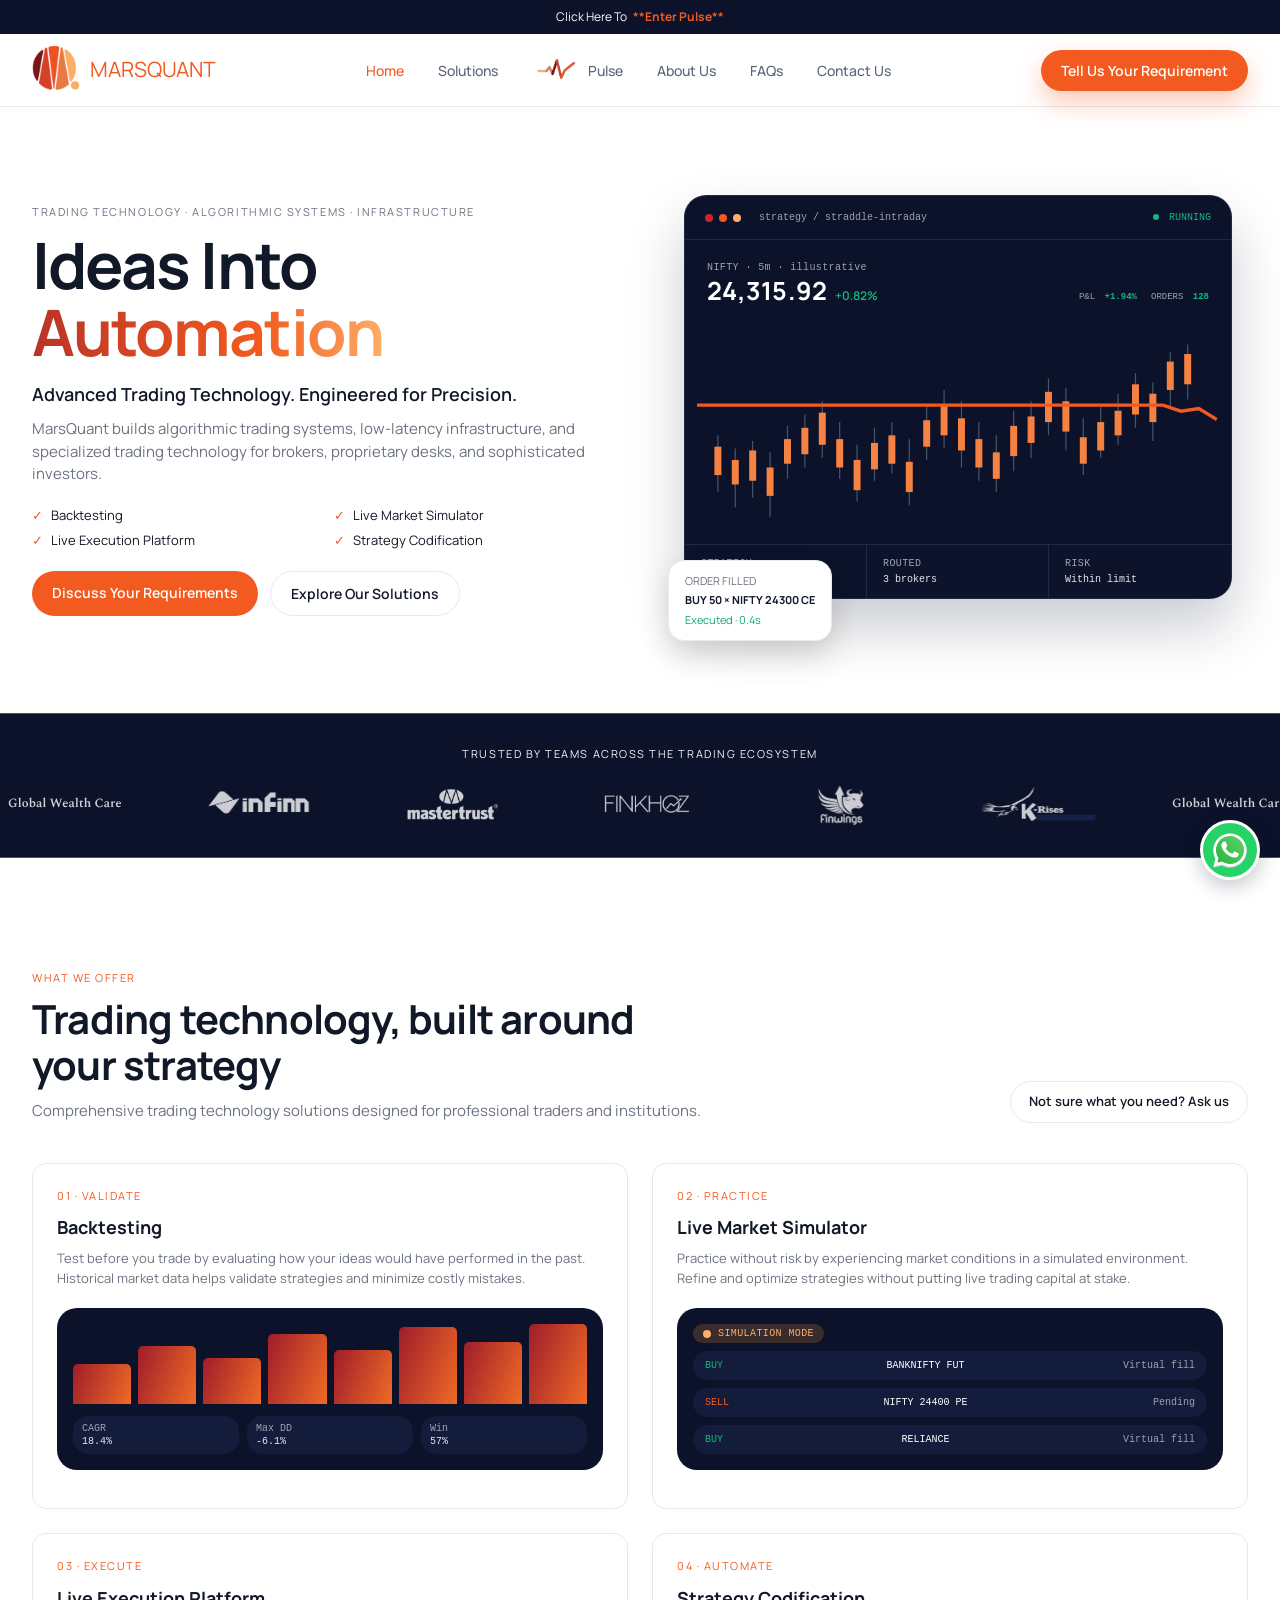
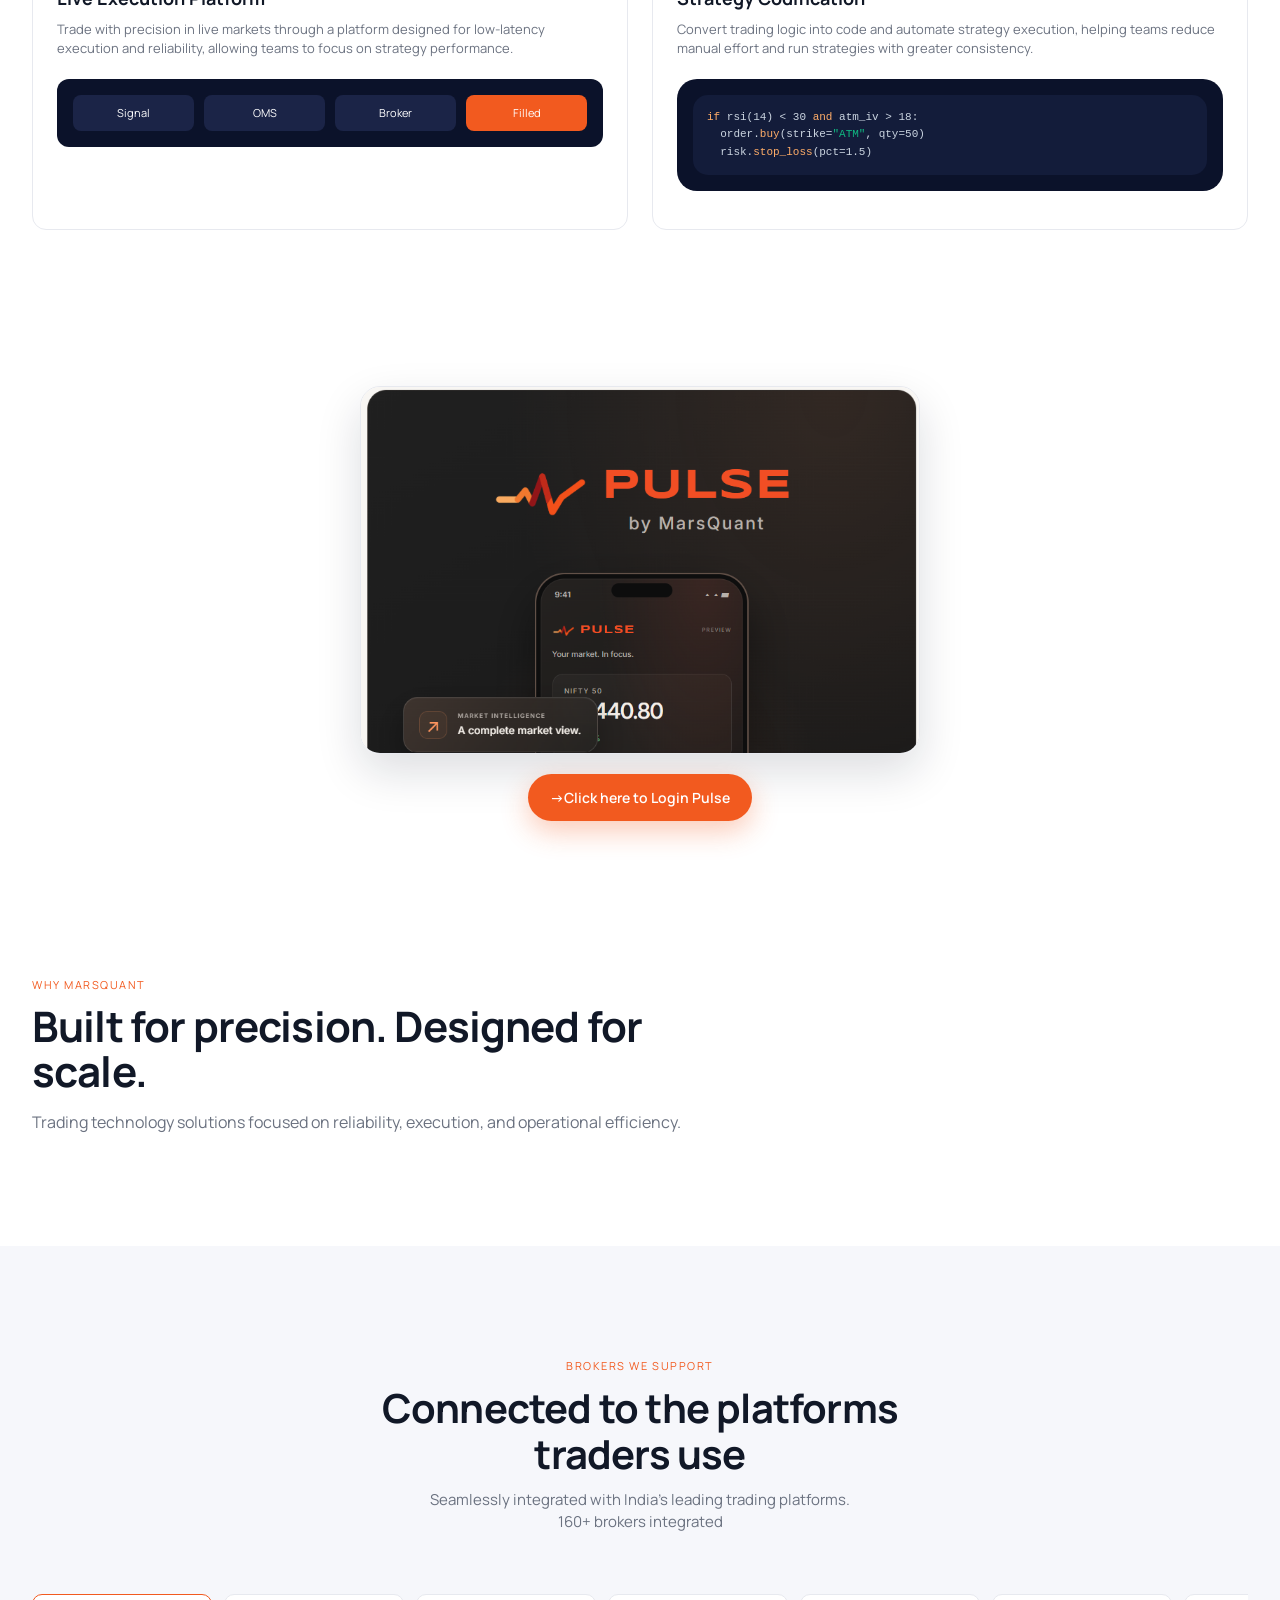
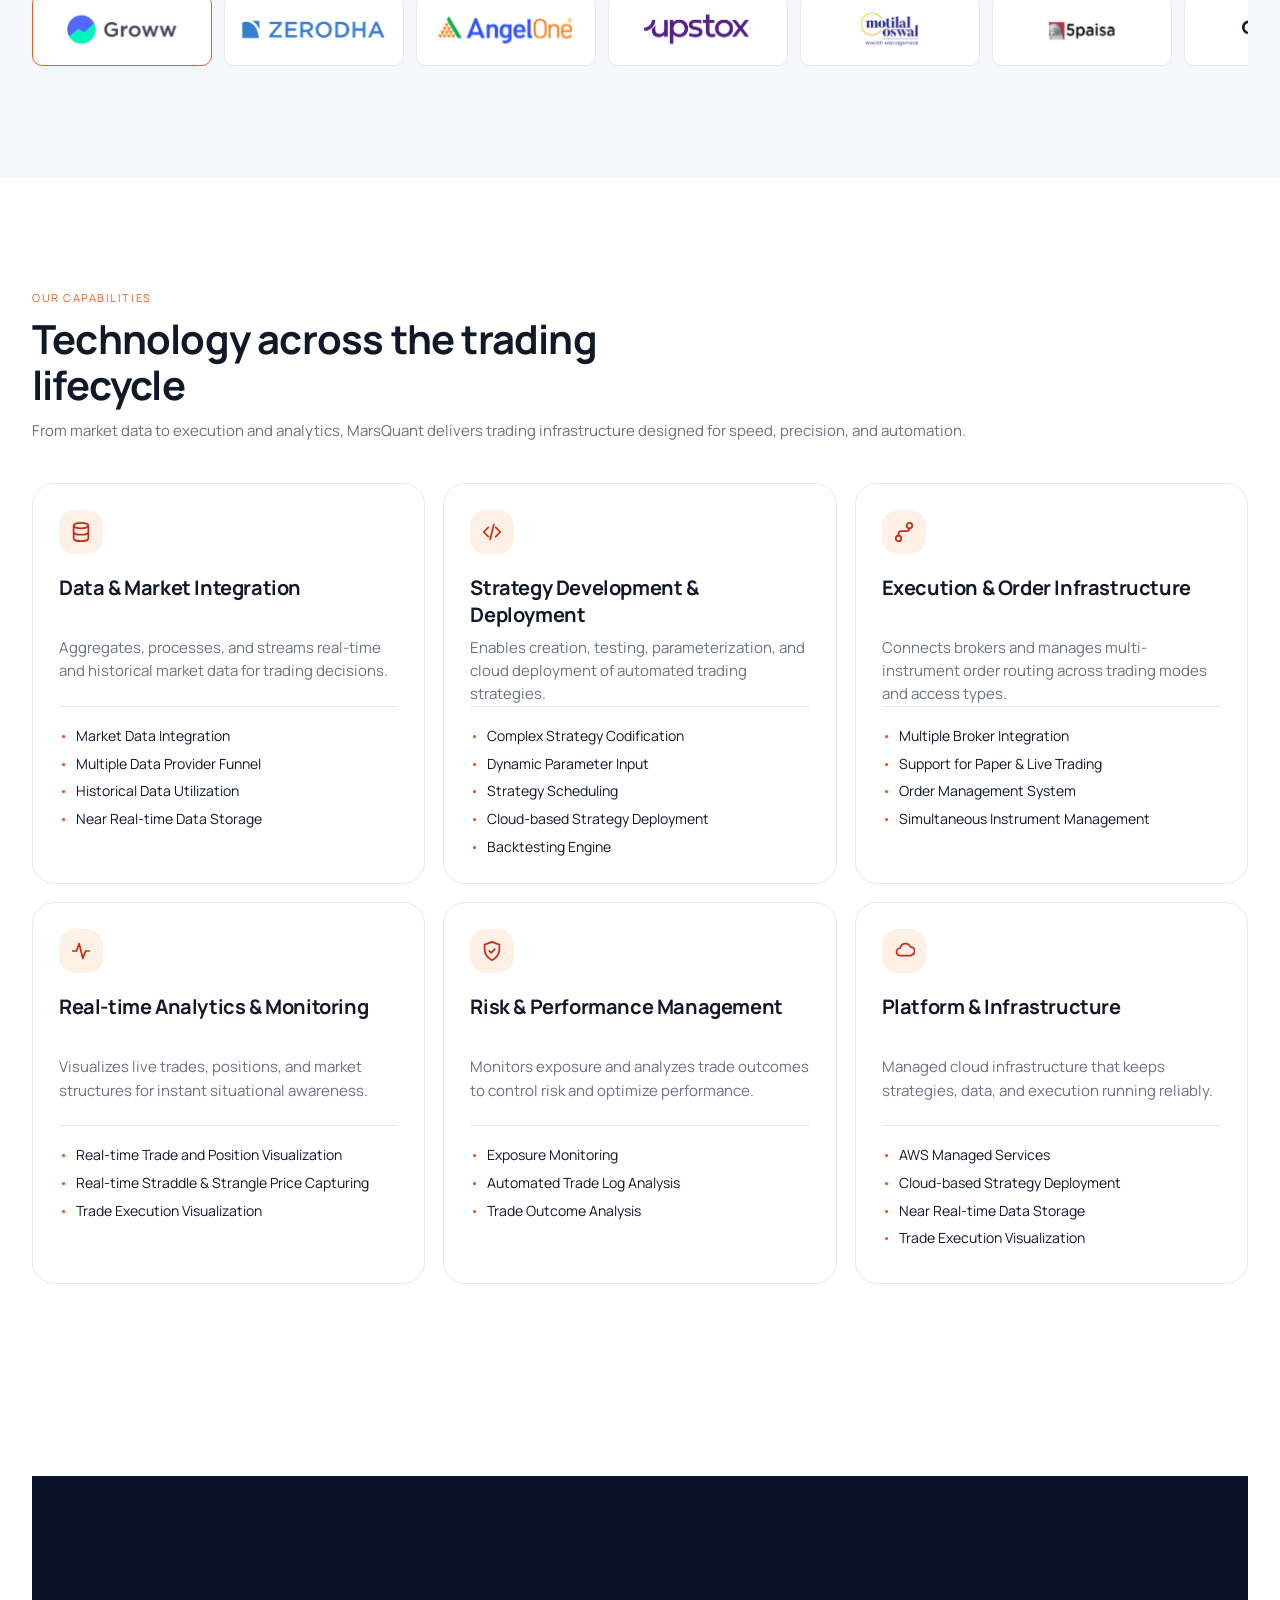
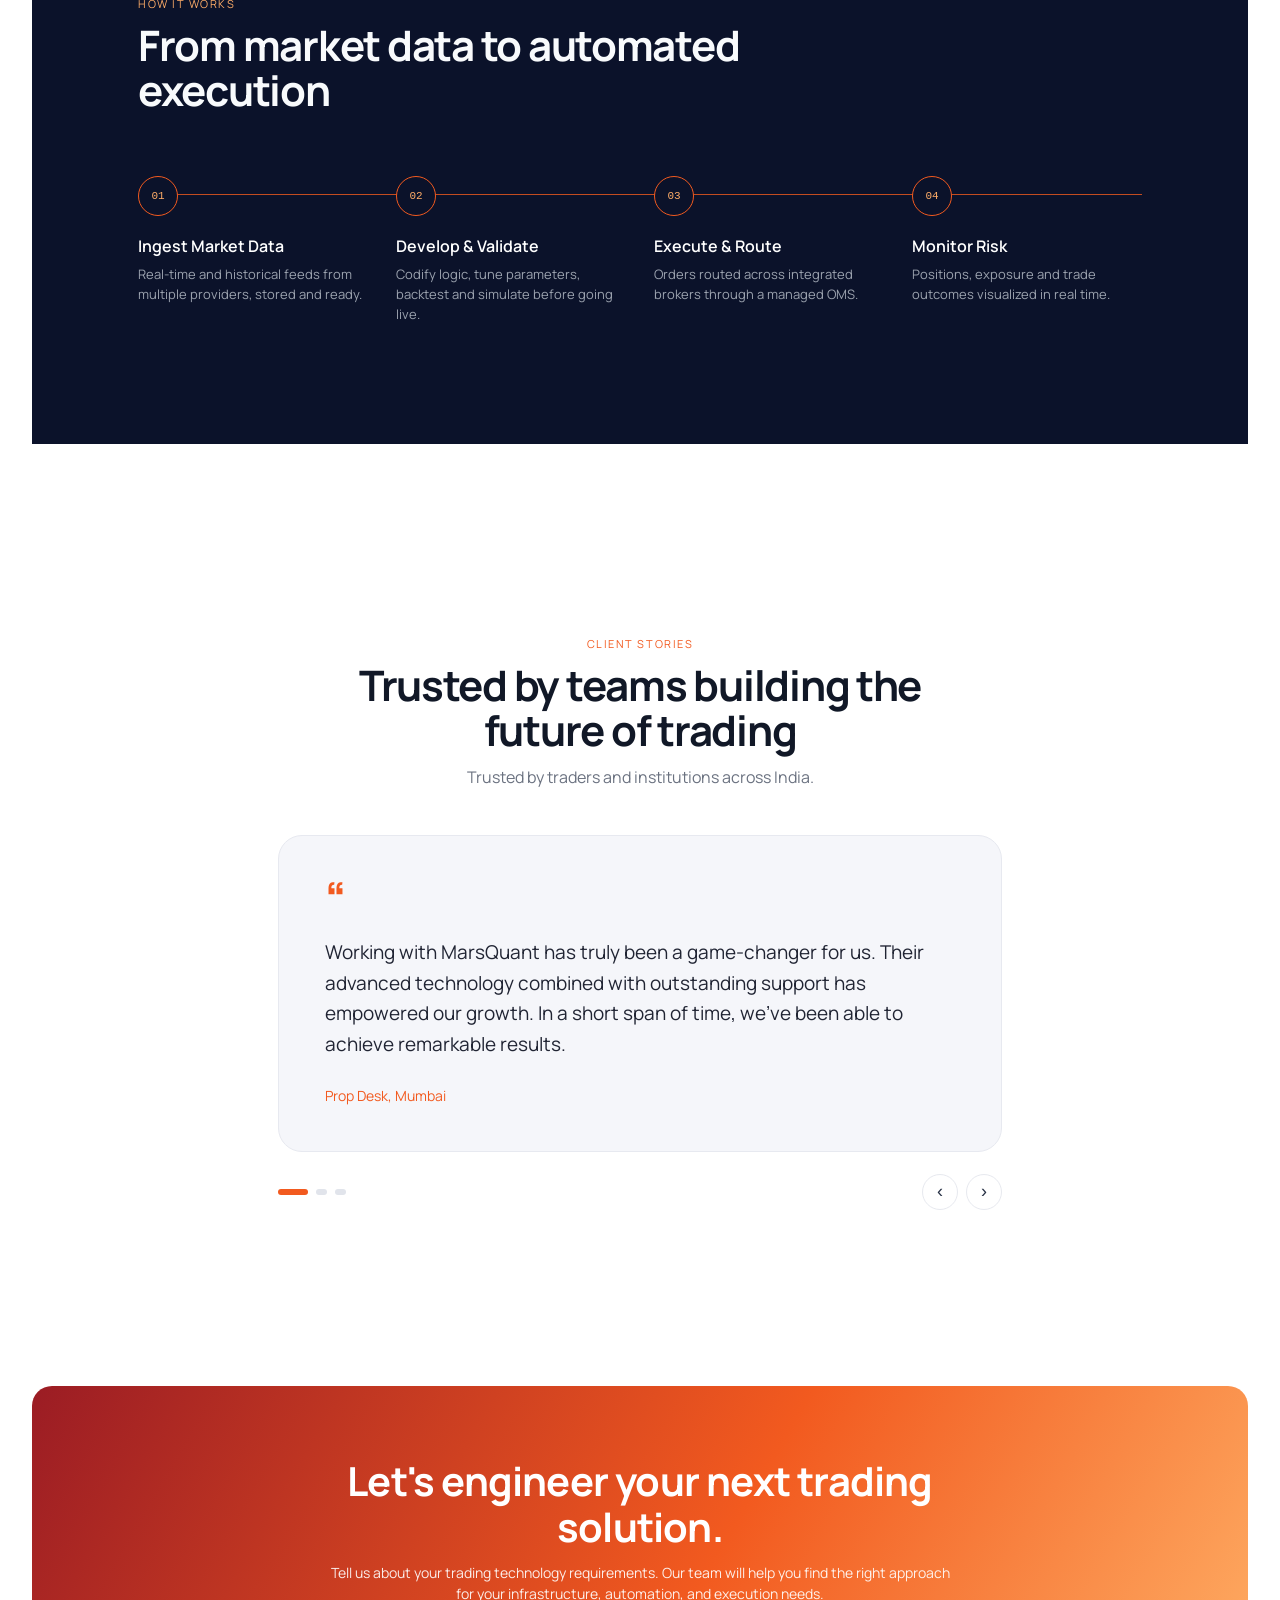
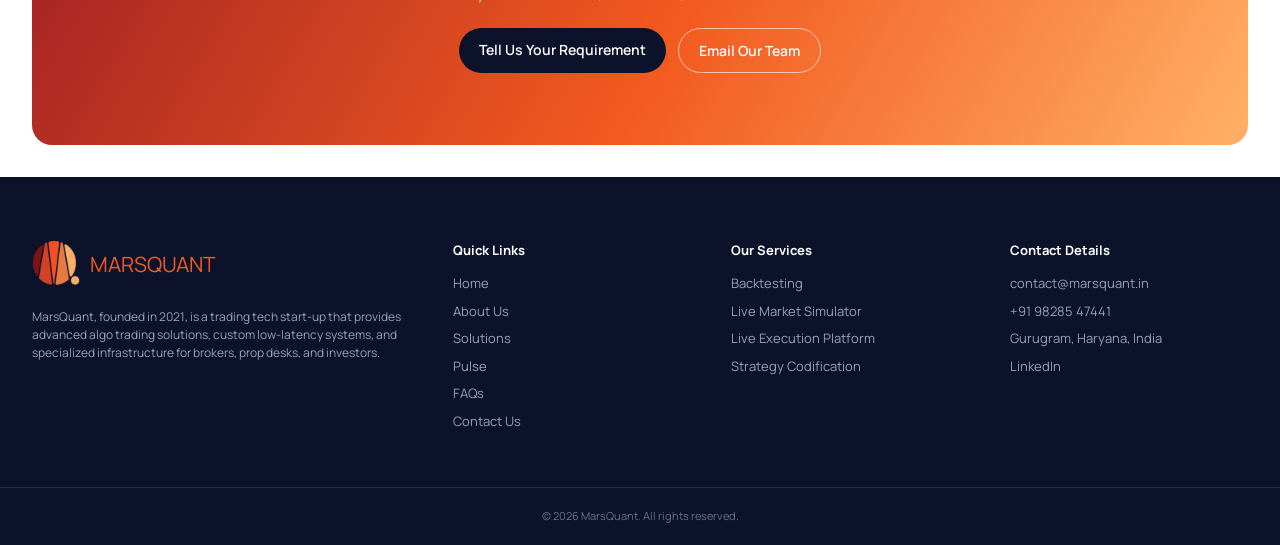
==== index.html @ 7e1c6a15 "Update MarsQuant website and requirement form" ====
<!DOCTYPE html>
<html lang="en">
<head>
<meta charset="UTF-8">
<meta name="viewport" content="width=device-width, initial-scale=1">
<title>MarsQuant | Ideas Into Automation</title>
<link rel="preconnect" href="https://fonts.googleapis.com">
<link href="https://fonts.googleapis.com/css2?family=Manrope:wght@400;500;600;700;800&display=swap" rel="stylesheet">
<link rel="stylesheet" href="style.css">
</head>
<body>
<div class="announce">Click Here To<a href="https://pulse.marsquant.in/">**Enter Pulse**</a></div>
<header class="header">
  <div class="wrap nav">
    <a class="logo" href="#"><img src="Logo/MarsQuant%20Logo%201.svg" alt="">MARSQUANT</a>
    <button class="burger" aria-label="Menu" aria-expanded="false">&#9776;</button>
    <nav class="links" id="links">
      <a class="active" href="#">Home</a><a href="solutions.html">Solutions</a><a class="pulse-link" href="pulse.html"><img src="Pulse%20Logo/pulse_logo1.png" alt="Pulse Logo" class="pulse-logo">Pulse</a><a href="about.html">About Us</a><a href="faq.html">FAQs</a><a href="contact.html">Contact Us</a>
    </nav>
    <a class="btn btn-o" href="contact.html" data-requirement>Tell Us Your Requirement</a>
  </div>
</header>

<main>
<section class="wrap hero">
  <div>
    <p class="eyebrow">Trading technology &middot; Algorithmic systems &middot; Infrastructure</p>
    <h1>Ideas Into <span class="gradient-text">Automation</span></h1>
    <p class="sub">Advanced Trading Technology. Engineered for Precision.</p>
    <p class="muted">MarsQuant builds algorithmic trading systems, low-latency infrastructure, and specialized trading technology for brokers, proprietary desks, and sophisticated investors.</p>
    <ul class="ticks"><li>Backtesting</li><li>Live Market Simulator</li><li>Live Execution Platform</li><li>Strategy Codification</li></ul>
    <div class="row"><a class="btn btn-o" href="#requirement" data-requirement>Discuss Your Requirements</a><a class="btn btn-w" href="#offer">Explore Our Solutions</a></div>
  </div>
  <div class="mock">
    <div class="screen">
      <div class="screen-topbar"><span class="window-dots"><i></i><i></i><i></i></span><span class="strategy-name">strategy / straddle-intraday</span><span class="running"><i></i> RUNNING</span></div>
      <div class="market-summary">
        <div><small>NIFTY &middot; 5m &middot; illustrative</small><div class="market-price"><b id="price">24,318.40</b><span>+0.82%</span></div></div>
        <div class="market-stats"><span>P&amp;L <b>+1.94%</b></span><span>ORDERS <b>128</b></span></div>
      </div>
      <svg class="chart" viewBox="0 0 300 110" preserveAspectRatio="none" aria-hidden="true">
        <g class="candles">
          <g class="up"><path d="M12 61V91M22 68V99M32 64V94M42 70V104M52 56V84M62 50V78M72 43V73M82 54V84M92 66V96M102 57V85M112 54V81M122 63V98M132 45V74M142 37V68M152 43V78M162 54V85M172 61V91M182 48V80M192 43V73M202 31V61M212 36V69M222 52V82M232 45V73M242 39V66M252 28V57M262 33V64M272 17V46M282 13V42" /></g>
          <g class="down"><rect x="10" y="67" width="4" height="15"/><rect x="20" y="74" width="4" height="13"/><rect x="30" y="69" width="4" height="16"/><rect x="40" y="78" width="4" height="15"/><rect x="50" y="63" width="4" height="13"/><rect x="60" y="57" width="4" height="14"/><rect x="70" y="49" width="4" height="17"/><rect x="80" y="63" width="4" height="15"/><rect x="90" y="74" width="4" height="16"/><rect x="100" y="65" width="4" height="14"/><rect x="110" y="61" width="4" height="15"/><rect x="120" y="75" width="4" height="16"/><rect x="130" y="53" width="4" height="14"/><rect x="140" y="45" width="4" height="16"/><rect x="150" y="52" width="4" height="17"/><rect x="160" y="63" width="4" height="15"/><rect x="170" y="70" width="4" height="14"/><rect x="180" y="56" width="4" height="16"/><rect x="190" y="51" width="4" height="14"/><rect x="200" y="38" width="4" height="16"/><rect x="210" y="43" width="4" height="16"/><rect x="220" y="62" width="4" height="14"/><rect x="230" y="54" width="4" height="15"/><rect x="240" y="48" width="4" height="13"/><rect x="250" y="34" width="4" height="16"/><rect x="260" y="39" width="4" height="15"/><rect x="270" y="22" width="4" height="15"/><rect x="280" y="18" width="4" height="16"/>
          </g>
        </g>
        <polyline id="line" fill="none" stroke="#F25A1F" stroke-width="1.8" points=""/>
      </svg>
      <div class="screen-footer"><div><small>STRATEGY</small><span>Straddle intraday</span></div><div><small>ROUTED</small><span>3 brokers</span></div><div><small>RISK</small><span>Within limit</span></div></div>
    </div>
    <div class="order">ORDER FILLED<br><b>BUY 50 &times; NIFTY 24300 CE</b><br><span class="g">Executed &middot; 0.4s</span></div>
  </div>
</section>

<section class="trust"><p class="eyebrow c">Trusted by teams across the trading ecosystem</p>
  <div class="marquee"><div class="track">
    <img src="Trusted%20By%20Logos/GWC.svg" alt="Global Wealth Care">
    <img src="Trusted%20By%20Logos/Infinn.webp" alt="Infinn">
    <img src="Trusted%20By%20Logos/Marster%20trust.svg" alt="Master Trust">
    <img src="Trusted%20By%20Logos/Finkhoz.svg" alt="Finkhoz">
    <img src="Trusted%20By%20Logos/Finwings.svg" alt="Finwings">
    <img src="Trusted%20By%20Logos/K-rises.svg" alt="K-Rises">
    <img src="Trusted%20By%20Logos/GWC.svg" alt="" aria-hidden="true">
    <img src="Trusted%20By%20Logos/Infinn.webp" alt="" aria-hidden="true">
    <img src="Trusted%20By%20Logos/Marster%20trust.svg" alt="" aria-hidden="true">
    <img src="Trusted%20By%20Logos/Finkhoz.svg" alt="" aria-hidden="true">
    <img src="Trusted%20By%20Logos/Finwings.svg" alt="" aria-hidden="true">
    <img src="Trusted%20By%20Logos/K-rises.svg" alt="" aria-hidden="true">
  </div></div>
</section>

<section class="wrap sec" id="offer">
  <p class="eyebrow o">What we offer</p>
  <div class="head"><div><h2>Trading technology, built around your strategy</h2><p class="muted">Comprehensive trading technology solutions designed for professional traders and institutions.</p></div><a class="pill" href="contact.html">Not sure what you need? Ask us</a></div>
  <div class="grid2">
    <article class="card"><p class="eyebrow o">01 &middot; Validate</p><h3>Backtesting</h3><p class="muted">Test before you trade by evaluating how your ideas would have performed in the past. Historical market data helps validate strategies and minimize costly mistakes.</p><div class="dark backtest-chart"><div class="backtest-bars" aria-hidden="true"><i style="height:50%"></i><i style="height:72%"></i><i style="height:58%"></i><i style="height:88%"></i><i style="height:68%"></i><i style="height:96%"></i><i style="height:78%"></i><i style="height:100%"></i></div><div class="backtest-stats"><div><span>CAGR</span><b>18.4%</b></div><div><span>Max DD</span><b>-6.1%</b></div><div><span>Win</span><b>57%</b></div></div></div></article>
    <article class="card"><p class="eyebrow o">02 &middot; Practice</p><h3>Live Market Simulator</h3><p class="muted">Practice without risk by experiencing market conditions in a simulated environment. Refine and optimize strategies without putting live trading capital at stake.</p><div class="dark rows"><div class="sim-label"><i aria-hidden="true"></i>Simulation Mode</div><p><span class="buy">BUY</span><span>BANKNIFTY FUT</span><span>Virtual fill</span></p><p><span class="sell">SELL</span><span>NIFTY 24400 PE</span><span>Pending</span></p><p><span class="buy">BUY</span><span>RELIANCE</span><span>Virtual fill</span></p></div></article>
    <article class="card"><p class="eyebrow o">03 &middot; Execute</p><h3>Live Execution Platform</h3><p class="muted">Trade with precision in live markets through a platform designed for low-latency execution and reliability, allowing teams to focus on strategy performance.</p><div class="dark flow"><span>Signal</span><span>OMS</span><span>Broker</span><span class="on">Filled</span></div></article>
    <article class="card"><p class="eyebrow o">04 &middot; Automate</p><h3>Strategy Codification</h3><p class="muted">Convert trading logic into code and automate strategy execution, helping teams reduce manual effort and run strategies with greater consistency.</p><pre class="dark code"><code><span class="code-keyword">if</span> rsi(14) &lt; 30 <span class="code-keyword">and</span> atm_iv &gt; 18:
  order.<span class="code-function">buy</span>(strike=<span class="code-string">"ATM"</span>, qty=50)
  risk.<span class="code-function">stop_loss</span>(pct=1.5)</code></pre></article>
  </div>
</section>

<section class="wrap pulse-promo">
  <img src="Pulse/pulse_8.png" alt="Pulse by MarsQuant product preview">
  <a class="btn btn-o" href="https://pulse.marsquant.in/">->Click here to Login Pulse</a>
</section>

<section class="wrap sec" id="about">
  <p class="eyebrow o">Why MarsQuant</p>
  <h2>Built for precision. Designed for scale.</h2><p class="muted">Trading technology solutions focused on reliability, execution, and operational efficiency.</p>

</section>

<section class="band"><div class="wrap sec c">
  <p class="eyebrow o">Brokers we support</p><h2>Connected to the platforms traders use</h2><p class="muted">Seamlessly integrated with India's leading trading platforms.</p>
  <p class="muted">160+ brokers integrated</p>
  <div class="marquee broker-marquee"><div class="track brokers">
    <span class="on"><img src="Broker's%20Logo/1.%20Groww.svg" alt="Groww"></span>
    <span><img src="Broker's%20Logo/2.%20Zerodha.svg" alt="Zerodha"></span>
    <span><img src="Broker's%20Logo/3.%20Angelone.svg" alt="Angel One"></span>
    <span><img src="Broker's%20Logo/4.%20Upstox.svg" alt="Upstox"></span>
    <span><img src="Broker's%20Logo/5.%20Motilal%20Oswal.svg" alt="Motilal Oswal"></span>
    <span><img src="Broker's%20Logo/6.%205%20paisa.svg" alt="5paisa"></span>
    <span><img src="Broker's%20Logo/7.%20Choice.svg" alt="Choice"></span>
    <span><img src="Broker's%20Logo/8.%20Fyers.svg" alt="Fyers"></span>
    <span><img src="Broker's%20Logo/9.%20Alice%20blue.svg" alt="Alice Blue"></span>
    <span><img src="Broker's%20Logo/10.%20Bahubali.svg" alt="Bahubali"></span>
    <span><img src="Broker's%20Logo/11.%20Marwadi.svg" alt="Marwadi"></span>
    <span><img src="Broker's%20Logo/12.%20Infinn.svg" alt="Infinn"></span>
    <span><img src="Broker's%20Logo/13.%20Master%20trust.svg" alt="Master Trust"></span>
    <span><img src="Broker's%20Logo/14.%20Ajmera.svg" alt="Ajmera"></span>
    <span><img src="Broker's%20Logo/15.%20Jainam.svg" alt="Jainam"></span>
    <span><img src="Broker's%20Logo/16.%20Arham%20shares.svg" alt="Arham Shares"></span>
    <span aria-hidden="true"><img src="Broker's%20Logo/1.%20Groww.svg" alt=""></span>
    <span aria-hidden="true"><img src="Broker's%20Logo/2.%20Zerodha.svg" alt=""></span>
    <span aria-hidden="true"><img src="Broker's%20Logo/3.%20Angelone.svg" alt=""></span>
    <span aria-hidden="true"><img src="Broker's%20Logo/4.%20Upstox.svg" alt=""></span>
    <span aria-hidden="true"><img src="Broker's%20Logo/5.%20Motilal%20Oswal.svg" alt=""></span>
    <span aria-hidden="true"><img src="Broker's%20Logo/6.%205%20paisa.svg" alt=""></span>
    <span aria-hidden="true"><img src="Broker's%20Logo/7.%20Choice.svg" alt=""></span>
    <span aria-hidden="true"><img src="Broker's%20Logo/8.%20Fyers.svg" alt=""></span>
    <span aria-hidden="true"><img src="Broker's%20Logo/9.%20Alice%20blue.svg" alt=""></span>
    <span aria-hidden="true"><img src="Broker's%20Logo/10.%20Bahubali.svg" alt=""></span>
    <span aria-hidden="true"><img src="Broker's%20Logo/11.%20Marwadi.svg" alt=""></span>
    <span aria-hidden="true"><img src="Broker's%20Logo/12.%20Infinn.svg" alt=""></span>
    <span aria-hidden="true"><img src="Broker's%20Logo/13.%20Master%20trust.svg" alt=""></span>
    <span aria-hidden="true"><img src="Broker's%20Logo/14.%20Ajmera.svg" alt=""></span>
    <span aria-hidden="true"><img src="Broker's%20Logo/15.%20Jainam.svg" alt=""></span>
    <span aria-hidden="true"><img src="Broker's%20Logo/16.%20Arham%20shares.svg" alt=""></span>
  </div></div>
</div></section>

<section class="wrap sec" id="faq">
  <p class="eyebrow o">Our capabilities</p><h2>Technology across the trading lifecycle</h2><p class="muted">From market data to execution and analytics, MarsQuant delivers trading infrastructure designed for speed, precision, and automation.</p>
  <div class="grid3">
    <article class="card"><i class="ic" aria-hidden="true"><svg viewBox="0 0 24 24" fill="none"><ellipse cx="12" cy="5" rx="8" ry="3" /><path d="M4 5v14c0 1.7 3.6 3 8 3s8-1.3 8-3V5M4 12c0 1.7 3.6 3 8 3s8-1.3 8-3" /></svg></i><h3>Data &amp; Market Integration</h3><p class="muted">Aggregates, processes, and streams real-time and historical market data for trading decisions.</p><ul><li>Market Data Integration</li><li>Multiple Data Provider Funnel</li><li>Historical Data Utilization</li><li>Near Real-time Data Storage</li></ul></article>
    <article class="card"><i class="ic" aria-hidden="true"><svg viewBox="0 0 24 24" fill="none"><path d="m8 7-5 5 5 5M16 7l5 5-5 5M14 4l-4 16" /></svg></i><h3>Strategy Development &amp; Deployment</h3><p class="muted">Enables creation, testing, parameterization, and cloud deployment of automated trading strategies.</p><ul><li>Complex Strategy Codification</li><li>Dynamic Parameter Input</li><li>Strategy Scheduling</li><li>Cloud-based Strategy Deployment</li><li>Backtesting Engine</li></ul></article>
    <article class="card"><i class="ic" aria-hidden="true"><svg viewBox="0 0 24 24" fill="none"><circle cx="18" cy="5" r="3" /><circle cx="6" cy="19" r="3" /><path d="M6 16v-2a3 3 0 0 1 3-3h6a3 3 0 0 0 3-3V8" /></svg></i><h3>Execution &amp; Order Infrastructure</h3><p class="muted">Connects brokers and manages multi-instrument order routing across trading modes and access types.</p><ul><li>Multiple Broker Integration</li><li>Support for Paper &amp; Live Trading</li><li>Order Management System</li><li>Simultaneous Instrument Management</li></ul></article>
    <article class="card"><i class="ic" aria-hidden="true"><svg viewBox="0 0 24 24" fill="none"><path d="M3 12h4l3-8 4 16 3-8h4" /></svg></i><h3>Real-time Analytics &amp; Monitoring</h3><p class="muted">Visualizes live trades, positions, and market structures for instant situational awareness.</p><ul><li>Real-time Trade and Position Visualization</li><li>Real-time Straddle &amp; Strangle Price Capturing</li><li>Trade Execution Visualization</li></ul></article>
    <article class="card"><i class="ic" aria-hidden="true"><svg viewBox="0 0 24 24" fill="none"><path d="M12 22s8-4 8-11V5l-8-3-8 3v6c0 7 8 11 8 11Z" /><path d="m9 12 2 2 4-4" /></svg></i><h3>Risk &amp; Performance Management</h3><p class="muted">Monitors exposure and analyzes trade outcomes to control risk and optimize performance.</p><ul><li>Exposure Monitoring</li><li>Automated Trade Log Analysis</li><li>Trade Outcome Analysis</li></ul></article>
    <article class="card"><i class="ic" aria-hidden="true"><svg viewBox="0 0 24 24" fill="none"><path d="M20 16.5a4.5 4.5 0 0 0-.8-8.9A6 6 0 0 0 7.7 9a4 4 0 0 0 .3 8h12Z" /></svg></i><h3>Platform &amp; Infrastructure</h3><p class="muted">Managed cloud infrastructure that keeps strategies, data, and execution running reliably.</p><ul><li>AWS Managed Services</li><li>Cloud-based Strategy Deployment</li><li>Near Real-time Data Storage</li><li>Trade Execution Visualization</li></ul></article>
  </div>
</section>

<section class="navy process-section"><div class="wrap sec">
  <div class="process-panel">
    <p class="eyebrow o">How it works</p><h2>From market data to automated execution</h2>
    <ol class="steps">
      <li><b>Ingest Market Data</b><p>Real-time and historical feeds from multiple providers, stored and ready.</p></li>
      <li><b>Develop &amp; Validate</b><p>Codify logic, tune parameters, backtest and simulate before going live.</p></li>
      <li><b>Execute &amp; Route</b><p>Orders routed across integrated brokers through a managed OMS.</p></li>
      <li><b>Monitor Risk</b><p>Positions, exposure and trade outcomes visualized in real time.</p></li>
    </ol>
  </div>
</div></section>

<section class="wrap sec c testimonial-section">
  <p class="eyebrow o">Client stories</p><h2>Trusted by teams building the future of trading</h2><p class="muted">Trusted by traders and institutions across India.</p>
  <div class="slider">
    <div class="slide on"><span class="q">&ldquo;</span><p>Working with MarsQuant has truly been a game-changer for us. Their advanced technology combined with outstanding support has empowered our growth. In a short span of time, we've been able to achieve remarkable results.</p><small class="o">Prop Desk, Mumbai</small></div>
    <div class="slide"><span class="q">&ldquo;</span><p>I appreciate Rishabh and his team for completing a complex strategy on time and assisting with front testing. Their expertise, understanding of client requirements, and commitment to data security ensured everything worked smoothly. We look forward to assigning MarsQuant more strategies for automation.</p><small class="o">Hemal Kotak, Mumbai</small></div>
    <div class="slide"><span class="q">&ldquo;</span><p>MarsQuant's innovative solutions have transformed our trading strategies, greatly enhancing both performance and efficiency. Their unmatched expertise and dedication, along with their flexibility in deploying resources on-site, have provided us with seamless and personalized support.</p><small class="o">Nikunj, Gujarat</small></div>
    <div class="ctrl"><span class="dots"></span><span><button class="prev" aria-label="Previous">&lsaquo;</button><button class="next" aria-label="Next">&rsaquo;</button></span></div>
  </div>
</section>

<section class="wrap" id="cta">
  <div class="cta"><h2>Let's engineer your next trading solution.</h2><p>Tell us about your trading technology requirements. Our team will help you find the right approach for your infrastructure, automation, and execution needs.</p>
  <div class="row j"><a class="btn btn-d" href="#" data-requirement>Tell Us Your Requirement</a><a class="btn btn-g" href="mailto:contact@marsquant.in">Email Our Team</a></div></div>
</section>
</main>

<footer class="footer" id="footer">
  <div class="wrap fgrid">
    <div><a class="logo" href="#"><img src="Logo/MarsQuant%20Logo%201.svg" alt="">MARSQUANT</a><p>MarsQuant, founded in 2021, is a trading tech start-up that provides advanced algo trading solutions, custom low-latency systems, and specialized infrastructure for brokers, prop desks, and investors.</p></div>
    <div><h4>Quick Links</h4><a href="#">Home</a><a href="about.html">About Us</a><a href="solutions.html">Solutions</a><a href="pulse.html">Pulse</a><a href="faq.html">FAQs</a><a href="contact.html">Contact Us</a></div>
    <div><h4>Our Services</h4><a href="#offer">Backtesting</a><a href="#offer">Live Market Simulator</a><a href="#offer">Live Execution Platform</a><a href="#offer">Strategy Codification</a></div>
    <div><h4>Contact Details</h4><a href="mailto:contact@marsquant.in">contact@marsquant.in</a><a href="tel:+919828547441">+91 98285 47441</a><span>Gurugram, Haryana, India</span><a href="https://www.linkedin.com/company/marsquant/">LinkedIn</a></div>
  </div>
  <p class="copy">&copy; 2026 MarsQuant. All rights reserved.</p>
</footer>
<script src="script.js"></script>
<script src="requirement-overlay.js"></script>
</body>
</html>
---- style.css ----
﻿:root{--navy:#0B122A;--o:#F25A1F;--bg:#F6F7FB;--line:#E7E9EF;--txt:#111827;--mut:#6B7280;--r:14px}
*{box-sizing:border-box;margin:0;padding:0}
html{scroll-behavior:smooth}
body{font-family:Manrope,system-ui,sans-serif;color:var(--txt);background:#fff;line-height:1.5}
a{color:inherit;text-decoration:none}ul,ol{list-style:none}
.wrap{max-width:1280px;margin:0 auto;padding:0 32px}
.o{color:var(--o)}.c{text-align:center}.muted{color:var(--mut);font-size:15px}.tiny{font-size:12px;color:var(--mut);margin-top:10px}
.eyebrow{font-size:11px;letter-spacing:.14em;text-transform:uppercase;color:var(--mut);margin-bottom:10px}
.eyebrow.o{color:var(--o)}.eyebrow.c{text-align:center}
h1{font-size:clamp(40px,5vw,64px);line-height:1.05;letter-spacing:-.03em;margin-bottom:16px}
.gradient-text{background:linear-gradient(90deg,#b93426 0%,#f25a1f 65%,#ffad68 100%);-webkit-background-clip:text;background-clip:text;color:transparent}
h2{font-size:clamp(28px,3.2vw,40px);line-height:1.15;letter-spacing:-.02em;margin-bottom:12px;max-width:640px}
.c h2,.banner h2{margin-inline:auto}.banner h2{margin-inline:0;color:#fff}
h3{font-size:18px;margin-bottom:8px}
.btn{display:inline-block;padding:11px 20px;border-radius:999px;font-weight:600;font-size:14px;transition:.2s}
.btn-o{background:var(--o);color:#fff}.btn-o:hover{background:#d94a12}
.btn-w{background:#fff;border:1px solid var(--line)}.btn-d{background:var(--navy);color:#fff}
.btn-g{border:1px solid rgba(255,255,255,.6);color:#fff}
a:focus-visible,button:focus-visible{outline:2px solid var(--o);outline-offset:2px}
.announce{background:var(--navy);color:#fff;font-size:12px;text-align:center;padding:8px}.announce a{color:var(--o);margin-left:6px;font-weight:700}
.header{position:sticky;top:0;z-index:20;background:#fff;border-bottom:1px solid var(--line)}
.nav{display:flex;align-items:center;justify-content:space-between;width:100%;height:72px;gap:24px;max-width:1280px;padding-right:32px;padding-left:32px}
.logo{display:inline-flex;align-items:center;gap:10px;font-weight:800;font-size:18px;color:var(--o);letter-spacing:-.02em}
.logo img{display:block;width:40px;height:40px;object-fit:contain}
.nav .logo{gap:10px;font-size:21px;font-weight:400;letter-spacing:0}
.nav .logo img{width:48px;height:48px}
.links{display:flex;align-items:center;gap:34px;font-size:14px;font-weight:500;color:#596579}
.links a{transition:color .2s}.links a:hover,.links a.active{color:var(--o)}
.pulse-link{display:inline-flex;align-items:center;gap:8px}
.pulse-logo{width:48px;height:28px;object-fit:contain;display:block}
.nav .btn{padding:10px 20px;font-size:14px;box-shadow:0 12px 26px rgba(242,90,31,.32)}
.burger{display:none;background:none;border:0;font-size:24px;cursor:pointer}
.hero{display:grid;grid-template-columns:1fr 1fr;gap:56px;align-items:center;padding-top:72px;padding-bottom:72px}
.sub{font-weight:600;font-size:18px;margin-bottom:10px}
.ticks{display:grid;grid-template-columns:1fr 1fr;gap:6px 24px;margin:20px 0;font-size:13px}
.ticks li:before{content:"\2713";color:var(--o);margin-right:8px;font-weight:800}
.row{display:flex;gap:12px;flex-wrap:wrap}.row.j{justify-content:center;margin-top:24px}
.mock{position:relative;padding:16px 16px 42px}
.screen{overflow:hidden;background:#0b122a;color:#fff;border:1px solid rgba(148,163,184,.16);border-radius:22px;box-shadow:0 28px 55px rgba(15,23,42,.22)}
.screen-topbar{height:44px;display:flex;align-items:center;gap:18px;padding:0 20px;border-bottom:1px solid rgba(148,163,184,.16);font-family:ui-monospace,SFMono-Regular,Consolas,monospace;font-size:10px;color:#9ca3af}
.window-dots{display:flex;gap:6px}.window-dots i{width:8px;height:8px;border-radius:50%;background:#c92528}.window-dots i:nth-child(2){background:#f25a1f}.window-dots i:nth-child(3){background:#ffad68}
.strategy-name{flex:1;white-space:nowrap}.running{color:#10b981;white-space:nowrap}.running i{display:inline-block;width:6px;height:6px;margin-right:4px;border-radius:50%;background:#10b981}
.market-summary{display:flex;justify-content:space-between;align-items:flex-end;gap:16px;padding:22px 22px 8px}
.market-summary small,.screen-footer small{display:block;color:#9ca3af;font:10px ui-monospace,SFMono-Regular,Consolas,monospace;letter-spacing:.04em}
.market-price{display:flex;align-items:baseline;gap:8px;margin-top:3px}.market-price b{font-size:25px;line-height:1.2;letter-spacing:.01em}.market-price span,.market-stats b{color:#10b981}
.market-price span{font-size:12px;font-weight:600}.market-stats{display:flex;gap:14px;padding-bottom:4px;color:#9ca3af;font:9px ui-monospace,SFMono-Regular,Consolas,monospace;white-space:nowrap}.market-stats b{margin-left:4px}
.chart{display:block;width:100%;height:230px;padding:6px 12px 16px;overflow:visible}
.candles path{fill:none;stroke:#475569;stroke-width:.7}.candles .down rect{fill:#f58242}
.screen-footer{display:grid;grid-template-columns:repeat(3,1fr);border-top:1px solid rgba(148,163,184,.16);background:rgba(15,23,42,.22)}
.screen-footer div{min-width:0;padding:13px 16px;border-right:1px solid rgba(148,163,184,.16)}.screen-footer div:last-child{border-right:0}
.screen-footer span{display:block;margin-top:5px;color:#e2e8f0;font:10px ui-monospace,SFMono-Regular,Consolas,monospace;white-space:nowrap;overflow:hidden;text-overflow:ellipsis}
.order{position:absolute;left:0;bottom:0;background:#fff;border:1px solid #e8ebf0;border-radius:16px;padding:12px 16px;font-size:11px;box-shadow:0 14px 30px rgba(0,0,0,.16);color:var(--mut)}
.order b{display:inline-block;color:var(--txt);margin:3px 0}.g{color:#10a86d}
.trust{background:var(--navy);border-block:1px solid #49515a;padding:32px 0;overflow:hidden}
.trust .eyebrow.c{color:#f3f4f6}
.marquee{overflow:hidden;margin-top:20px}.track{display:flex;align-items:center;gap:64px;width:max-content;animation:scroll 30s linear infinite}
.track img{display:block;flex:0 0 130px;width:130px;height:42px;object-fit:contain}
@keyframes scroll{to{transform:translateX(-50%)}}
.sec{padding-top:112px;padding-bottom:112px}
.head{display:flex;justify-content:space-between;align-items:flex-end;gap:24px;margin-bottom:40px}
.pill{border:1px solid var(--line);border-radius:999px;padding:10px 18px;font-size:13px;font-weight:600;white-space:nowrap}.pill:hover{border-color:var(--o);color:var(--o)}
.grid2{display:grid;grid-template-columns:1fr 1fr;gap:24px}.grid3{display:grid;grid-template-columns:repeat(3,1fr);gap:24px;margin-top:40px}
#faq .grid3{gap:18px}
#offer .grid2>.card{display:flex;flex-direction:column}
#offer .grid2>.card>.lnk{margin-top:auto}
.card{background:#fff;border:1px solid var(--line);border-radius:var(--r);padding:24px;transition:.2s}
.card.on{border-color:var(--o);box-shadow:0 12px 30px rgba(242,90,31,.08)}
@media(hover:hover) and (pointer:fine){.card:hover{border-color:var(--o);box-shadow:0 12px 30px rgba(242,90,31,.08)}}
.card .muted{font-size:13px}
.dark{background:var(--navy);color:#fff;border-radius:12px;padding:16px;margin:20px 0 14px;font-size:11px}
.backtest-chart{padding:16px;margin:20px 0 14px;border-radius:20px}
.backtest-bars{display:flex;align-items:flex-end;gap:7px;height:80px}
.backtest-bars i{flex:1;min-width:0;background:linear-gradient(110deg,#9f1d2b,#ef6a25);border-radius:5px 5px 0 0}
.backtest-stats{display:grid;grid-template-columns:repeat(3,minmax(0,1fr));gap:8px;margin-top:12px}
.backtest-stats div{min-width:0;padding:7px 9px;border-radius:15px;background:#131c3a;font:10px ui-monospace,SFMono-Regular,Consolas,monospace}
.backtest-stats span{display:block;color:#9ca3af}
.backtest-stats b{display:block;margin-top:2px;color:#e2e8f0;font-weight:400}
.rows{border-radius:20px}
.sim-label{display:inline-flex;align-items:center;gap:7px;padding:4px 10px;border-radius:999px;background:#3a2c2a;color:#ffad68;font:10px ui-monospace,SFMono-Regular,Consolas,monospace;letter-spacing:.04em;text-transform:uppercase}
.sim-label i{width:8px;height:8px;border-radius:50%;background:#ffad68}
.rows p{display:flex;align-items:center;gap:8px;margin-top:8px;padding:9px 12px;border:0;border-radius:16px;background:#131c3a;font:10px ui-monospace,SFMono-Regular,Consolas,monospace;white-space:nowrap}
.rows p span:first-child{flex:0 0 15%}
.rows p span:nth-child(2){flex:1;text-align:center}
.rows p span:last-child{flex:0 0 25%;text-align:right;color:#9ca3af}
.rows .buy{color:#10b981}
.rows .sell{color:var(--o)}
.flow{display:flex;gap:10px;align-items:center}.flow span{flex:1;text-align:center;padding:10px;border-radius:8px;background:#1b2447}.flow .on{background:var(--o)}
.code{border-radius:20px;padding:16px;font-family:ui-monospace,SFMono-Regular,Consolas,monospace;white-space:pre-wrap;color:#cbd5e1;line-height:1.6}
.code code{display:block;padding:14px;border-radius:15px;background:#131c3a;font:inherit}
.code-keyword,.code-function{color:#ffad68}
.code-string{color:#10b981}
.lnk{color:var(--o);font-size:12px;font-weight:600}.lnk:after{content:" \2192"}
.banner{display:flex;justify-content:space-between;align-items:center;gap:32px;min-height:322px;background:radial-gradient(ellipse at 92% 48%,rgba(106,45,38,.62),transparent 30%),linear-gradient(110deg,#0b122a 68%,#211b2b);border-radius:20px;padding:56px 52px}
.banner>div:first-child{flex:1}
.banner .eyebrow{display:inline-flex;align-items:center;gap:8px;margin-bottom:16px;padding:4px 11px;border:1px solid rgba(148,163,184,.2);border-radius:999px;color:#ffad68;font:10px ui-monospace,SFMono-Regular,Consolas,monospace;letter-spacing:.1em}
.banner .eyebrow:before{content:"\2728";font-size:12px}
.banner h2{max-width:560px;margin-bottom:8px;font-size:clamp(36px,4vw,46px);line-height:1.12}
.banner .muted{max-width:520px;color:#9CA3AF;font-size:14px;line-height:1.7}
.banner .r{flex:0 0 220px;text-align:center}
.banner .r .btn{padding:13px 22px;box-shadow:0 10px 28px rgba(242,90,31,.32)}
.banner .r .btn:after{content:" \2192"}
.banner .tiny{color:#9ca3af}
#about h2{max-width:660px;font-size:clamp(36px,4vw,42px);line-height:1.08;margin-bottom:16px}
#about>.muted{max-width:650px;font-size:16px}
.about-hero{position:relative;min-height:610px;overflow:hidden;background:#061226;color:#fff}
.about-hero:before{position:absolute;inset:0;background:linear-gradient(90deg,rgba(4,13,29,.98) 0%,rgba(4,13,29,.94) 34%,rgba(4,13,29,.65) 58%,rgba(4,13,29,.08) 100%);content:""}
.about-hero-inner{position:relative;display:flex;align-items:center;max-width:1440px;min-height:610px;margin:0 auto;padding:72px clamp(32px,5vw,72px)}
.about-hero-copy{width:min(100%,570px)}
.about-hero-copy>.eyebrow{margin-bottom:20px;color:#ffad68;font:10px ui-monospace,SFMono-Regular,Consolas,monospace;letter-spacing:.2em}
.about-hero-copy h1{max-width:620px;margin-bottom:18px;color:#f8fafc;font-size:clamp(44px,5vw,58px);line-height:1.1;letter-spacing:-.035em}
.about-hero-copy h1 .gradient-text{background-image:linear-gradient(90deg,#c83224,#f25a1f 65%,#ffad68)}
.about-hero-lead{max-width:540px;margin-bottom:12px;color:#e2e8f0;font-size:18px;line-height:1.55}
.about-hero-description{max-width:520px;margin-bottom:26px;color:#9ca3af;font-size:13px;line-height:1.65}
.about-hero-copy .btn{box-shadow:0 10px 24px rgba(242,90,31,.35)}
.about-hero-copy .btn span{margin-left:6px}
.about-stats{display:grid;grid-template-columns:repeat(3,minmax(0,1fr));margin-bottom:88px;border-block:1px solid var(--line)}
.about-stats div{padding:28px 32px;border-left:1px solid var(--line)}
.about-stats div:first-child{padding-left:0;border-left:0}
.about-stats b{display:block;font-size:54px;line-height:1.1;letter-spacing:-.04em}
.about-stats span{color:var(--mut);font-size:11px;letter-spacing:.12em;text-transform:uppercase}
.about-purpose{display:block}
.about-purpose>.about-section-heading{max-width:760px;margin:0 auto 44px;text-align:center}
.about-purpose>.about-section-heading .eyebrow{margin-bottom:12px}
.about-purpose>.about-section-heading h2{max-width:none;margin-bottom:12px;font-size:42px;line-height:1.12}
.about-purpose>.about-section-heading>.muted{max-width:none;line-height:1.6}
.about-purpose-grid{display:grid;grid-template-columns:1fr 1fr;gap:22px}
.about-purpose-card{min-height:294px;padding:34px;border:1px solid #f6d8ce;border-radius:20px;background:#fff}
.about-purpose-card img,.about-purpose-card .purpose-icon{display:block;width:38px;height:38px;object-fit:contain;margin-bottom:20px;color:#ff4b1f}
.about-purpose-card h3,.about-values-grid h3,.about-team-grid h3{margin-bottom:8px;font-size:17px}
.about-purpose-card h3{margin-bottom:12px;font-size:22px}
.about-purpose-card .muted{max-width:540px;font-size:15px;line-height:1.65}
.about-values{width:calc(100% - 64px);max-width:1356px;margin:32px auto;padding:80px clamp(32px,7.3vw,106px);background:#fff}
.about-values>.about-section-heading{max-width:680px;margin-bottom:42px}
.about-values>.about-section-heading h2{margin-bottom:12px;font-size:42px}
.about-values>.about-section-heading>.muted{font-size:16px;line-height:1.6}
.about-values-grid{display:grid;grid-template-columns:repeat(4,minmax(0,1fr));gap:18px}
.about-values-grid article{min-height:230px;padding:26px;background:#fff;border:1px solid #e5e8ef;border-radius:20px}
.about-values-grid svg{display:block;width:30px;height:30px;margin-bottom:24px;color:#ff4b1f}
.about-values-grid h3{margin-bottom:10px;font-size:18px}
.about-values-grid .muted{font-size:13px;line-height:1.65}
.about-team-section{background:#fff}
.about-team{display:block}
.about-team>.about-section-heading{max-width:680px;margin:0 auto 44px;text-align:center}
.about-team>.about-section-heading .eyebrow{margin-bottom:12px}
.about-team>.about-section-heading h2{max-width:none;margin-bottom:12px;font-size:42px}
.about-team>.about-section-heading>.muted{font-size:16px;line-height:1.6}
.about-team-grid{display:grid;grid-template-columns:repeat(3,minmax(0,1fr));gap:24px;max-width:1000px;margin:0 auto}
.about-team-grid .team-card{min-width:0;min-height:312px;perspective:1000px;outline:none}
.team-card:focus-visible{border-radius:20px;outline:2px solid var(--o);outline-offset:4px}
.team-card-inner{position:relative;min-height:312px;transform-style:preserve-3d;transition:transform .65s cubic-bezier(.2,.7,.25,1)}
.team-card:hover .team-card-inner,.team-card:focus .team-card-inner{transform:rotateY(180deg)}
.team-card-face{position:absolute;inset:0;display:flex;flex-direction:column;align-items:center;justify-content:center;padding:28px;border:1px solid #ffd9bf;border-radius:20px;background:#fff;text-align:center;backface-visibility:hidden;-webkit-backface-visibility:hidden}
.team-card-front{transform:rotateY(0)}
.team-card-back{align-items:flex-start;transform:rotateY(180deg);text-align:left}
.team-photo{display:block;width:138px;height:138px;margin-bottom:28px;border-radius:50%;object-fit:cover}
.team-photo-placeholder{display:grid;place-items:center;background:#fff0e7;color:#c83e25;font-size:42px}
.team-card-face h3{margin:0 0 10px;font-size:19px}
.team-card-front h3:after,.team-card-back h3:after{display:block;width:38px;height:1px;margin-top:14px;background:#ff6241;content:""}
.team-card-front>p{color:#999;font-size:15px}
.team-card-back h3{margin-bottom:20px}
.team-card-back>p{color:var(--mut);font-size:14px;line-height:1.85}
.about-expertise{width:calc(100% - 64px);max-width:1356px;margin:0 auto 32px;padding:88px clamp(32px,7.3vw,106px);background:#0b122a;color:#fff}
.about-expertise-heading .eyebrow{margin-bottom:12px;color:#ffad68}
.about-expertise-heading h2{max-width:none;margin-bottom:0;color:#f8fafc;font-size:42px}
.about-expertise-grid{display:grid;grid-template-columns:repeat(3,minmax(0,1fr));column-gap:38px;row-gap:0;margin-top:42px}
.about-expertise-grid article{min-width:0;padding:24px 0 28px;border-top:1px solid rgba(255,255,255,.12)}
.about-expertise-grid svg{display:block;width:24px;height:24px;margin-bottom:22px;color:#ff8a28}
.about-expertise-grid h3{margin-bottom:12px;color:#eef0f7;font-size:17px}
.about-expertise-grid p{color:#9299ad;font-size:13px;line-height:1.6}
.about-highlights{width:100%;max-width:1280px;margin:0 auto;padding:80px 32px 72px;background:#fff}
.about-highlights-inner{max-width:none;margin:0 auto}
.about-highlights-heading{max-width:680px;margin-bottom:58px}
.about-highlights-heading .eyebrow{margin-bottom:16px}
.about-highlights-heading h2{max-width:680px;margin:0;font-size:42px;line-height:1.1;letter-spacing:-.035em}
.about-highlights-grid{display:grid;grid-template-columns:repeat(3,minmax(0,1fr));border-block:1px solid var(--line)}
.about-highlights-grid article{min-width:0;padding:48px 52px;border-left:1px solid var(--line)}
.about-highlights-grid article:first-child{padding-left:0;border-left:0}
.about-highlights-grid strong{display:block;margin-bottom:14px;background:linear-gradient(90deg,#b51f24 0%,#f04b22 58%,#ff8a4c 100%);-webkit-background-clip:text;background-clip:text;color:transparent;font-size:72px;font-weight:800;line-height:1.1;letter-spacing:-.04em;white-space:nowrap}
.about-highlights-grid p{color:#667085;font:11px ui-monospace,SFMono-Regular,Consolas,monospace;letter-spacing:.18em;text-transform:uppercase}
.solutions-hero{width:calc(100% - 90px);max-width:1440px;min-height:605px;margin:0 auto 32px;padding:70px 0;background:radial-gradient(ellipse at 86% 45%,rgba(61,34,53,.34),transparent 40%),linear-gradient(112deg,#0b1028 0%,#111027 60%,#171021 100%);color:#fff}
.solutions-hero-inner{display:grid;grid-template-columns:minmax(0,1.15fr) minmax(360px,.9fr);align-items:center;gap:76px;max-width:1162px;margin:0 auto}
.solutions-hero-copy>.eyebrow{display:flex;align-items:center;gap:9px;margin-bottom:24px;color:#ff5a1f;font:700 11px ui-monospace,SFMono-Regular,Consolas,monospace;letter-spacing:.18em}
.solutions-hero-copy>.eyebrow:before{width:26px;height:2px;background:#ff5a1f;content:""}
.solutions-hero-copy h1{max-width:600px;margin:0 0 16px;color:#f8f8fc;font-size:clamp(42px,4vw,54px);line-height:1.02;letter-spacing:-.04em}
.solutions-hero-copy h1 span{color:#ff6428}
.solutions-hero-copy>p:not(.eyebrow){max-width:560px;margin-bottom:26px;color:#a6a6b6;font-size:16px;line-height:1.7}
.solutions-hero-copy .btn{min-height:40px;padding:9px 18px;border-radius:999px;background:linear-gradient(100deg,#ff7835,#ed3210);font-size:13px;font-weight:700}
.solutions-hero-copy .btn span{margin-left:8px}
.solutions-desk{position:relative;min-width:0;padding:24px 20px 18px;border:1px solid rgba(148,163,184,.13);border-radius:24px;background:linear-gradient(145deg,#191d3a,#171a35);box-shadow:0 24px 60px rgba(0,0,0,.2);color:#f5f6fb}
.solutions-order{position:absolute;z-index:2;top:-20px;right:-28px;display:grid;gap:5px;padding:12px 15px;border:1px solid rgba(148,163,184,.14);border-radius:17px;background:#1a1d39;box-shadow:0 12px 26px rgba(0,0,0,.22)}
.solutions-order small,.solutions-desk-top small{color:#8f93a8;font:9px ui-monospace,SFMono-Regular,Consolas,monospace;letter-spacing:.12em}
.solutions-order strong{font-size:12px}
.solutions-order strong b{color:#ff6428}
.solutions-desk-top{display:flex;justify-content:space-between;align-items:flex-end;gap:12px}
.solutions-desk-top>div{display:grid;gap:7px}
.solutions-desk-top>div>strong{font-size:23px;letter-spacing:.01em}
.solutions-desk-top>div>strong span{color:#ff6428;font-size:12px;white-space:nowrap}
.solutions-live{padding:4px 11px;border:1px solid rgba(148,163,184,.14);border-radius:999px;color:#a3a6b6;font-size:10px}
.solutions-live i{display:inline-block;width:6px;height:6px;margin-right:5px;border-radius:50%;background:#ff5a1f}
.solutions-chart{position:relative;height:172px;margin-top:12px}
.solutions-bars{position:absolute;inset:0 0 18px;display:flex;align-items:flex-end;gap:7px}
.solutions-bars i{flex:1;min-width:0;border-radius:8px 8px 4px 4px;background:#f45112}
.solutions-bars i.dim{background:#374162}
.solutions-chart svg{position:absolute;inset:auto 0 0;width:100%;height:72px;overflow:visible}
.solutions-chart polyline{fill:none;stroke:#ff7845;stroke-width:3}
.solutions-metrics{display:grid;grid-template-columns:repeat(3,minmax(0,1fr));gap:8px}
.solutions-metrics div{display:grid;gap:3px;justify-items:center;padding:10px 6px;border:1px solid rgba(148,163,184,.09);border-radius:15px;background:#222641}
.solutions-metrics strong{font-size:13px}
.solutions-metrics small{color:#9095aa;font-size:8px}
.solutions-offer{max-width:1280px;padding-top:88px;padding-bottom:88px}
.solutions-offer-heading{max-width:700px;margin:0 auto 52px;text-align:center}
.solutions-offer-heading .eyebrow{display:flex;justify-content:center;align-items:center;gap:9px;margin-bottom:16px;font-weight:700;letter-spacing:.16em}
.solutions-offer-heading .eyebrow:before{width:26px;height:2px;background:var(--o);content:""}
.solutions-offer-heading h2{max-width:none;margin:0 auto 16px;font-size:42px;line-height:1.12;letter-spacing:-.035em}
.solutions-offer-heading>.muted{max-width:680px;margin:0 auto;color:#7a8293;font-size:16px;line-height:1.7}
.solutions-offer-grid{display:grid;grid-template-columns:repeat(3,minmax(0,1fr));gap:26px;align-items:stretch}
.solution-card{position:relative;min-width:0;min-height:520px;padding:30px;border:1px solid #e1e5ec;border-radius:22px;background:#fff}
.solution-number{position:absolute;top:28px;right:28px;color:#e8e9ec;font-size:36px;font-weight:800;line-height:1}
.solution-icon{display:grid;width:44px;height:44px;margin-bottom:24px;place-items:center;border-radius:17px;background:#fff0e8;color:#c83c1e}
.solution-icon svg{width:23px;height:23px}
.solution-card h3{max-width:300px;margin:0 40px 12px 0;font-size:19px;line-height:1.4;letter-spacing:-.02em}
.solution-description{min-height:78px;color:#778092;font-size:13px;line-height:1.65}
.solution-features{display:grid;gap:12px;margin-top:18px;padding-top:20px;border-top:1px solid #e7e9ef}
.solution-features li{position:relative;padding-left:30px;color:#404658;font-size:13px;line-height:1.5}
.solution-features li:before{position:absolute;top:1px;left:0;display:grid;width:19px;height:19px;place-items:center;border-radius:50%;background:#fff0e8;color:#c83c1e;content:"\2713";font-size:12px;font-weight:800}
.solutions-benefits{padding:88px 32px 96px;background:#f1f5f8}
.solutions-benefits-inner{max-width:1162px;margin:0 auto}
.solutions-benefits-heading{max-width:760px;margin:0 auto 50px;text-align:center}
.solutions-benefits-heading .eyebrow{display:flex;justify-content:center;align-items:center;gap:9px;margin-bottom:16px;font-weight:700;letter-spacing:.16em}
.solutions-benefits-heading .eyebrow:before{width:26px;height:2px;background:var(--o);content:""}
.solutions-benefits-heading h2{max-width:none;margin:0;font-size:42px;line-height:1.12;letter-spacing:-.035em}
.solutions-benefits-grid{display:grid;grid-template-columns:repeat(4,minmax(0,1fr));gap:22px}
.solutions-benefits-grid article{min-width:0;min-height:212px;padding:26px;border:1px solid #e1e6ec;border-radius:22px;background:#fff}
.benefit-icon{display:grid;width:42px;height:42px;margin-bottom:20px;place-items:center;border-radius:16px;background:#fff0e8;color:#c83c1e}
.benefit-icon svg{width:22px;height:22px}
.solutions-benefits-grid h3{margin-bottom:10px;font-size:17px;line-height:1.4;letter-spacing:-.02em}
.solutions-benefits-grid p{color:#778092;font-size:13px;line-height:1.65}
.solutions-process{padding:80px 32px 88px;background:#0d1029;color:#fff}
.solutions-process-inner{max-width:1162px;margin:0 auto}
.solutions-process-heading{max-width:760px;margin:0 auto 60px;text-align:center}
.solutions-process-heading .eyebrow{display:flex;justify-content:center;align-items:center;gap:9px;margin-bottom:16px;color:#ff5a1f;font-weight:700;letter-spacing:.16em}
.solutions-process-heading .eyebrow:before{width:26px;height:2px;background:#ff5a1f;content:""}
.solutions-process-heading h2{max-width:none;margin:0;color:#f8f8fc;font-size:42px;line-height:1.12;letter-spacing:-.035em}
.solutions-process-steps{position:relative;display:grid;grid-template-columns:repeat(4,minmax(0,1fr));gap:26px;margin:0;padding:0;list-style:none}
.solutions-process-steps:before{position:absolute;top:26px;right:9%;left:9%;height:1px;background:rgba(255,255,255,.1);content:""}
.solutions-process-steps li{position:relative;min-width:0;text-align:center}
.process-icon{position:relative;z-index:1;display:grid;width:54px;height:54px;margin:0 auto 24px;place-items:center;border:1px solid rgba(255,255,255,.1);border-radius:19px;background:#191d3a;color:#ff641f}
.process-icon:after{position:absolute;top:-7px;right:-7px;display:grid;width:22px;height:22px;place-items:center;border-radius:50%;background:#ff541a;color:#fff;content:counter(solution-step);font-size:11px;font-weight:700}
.solutions-process-steps{counter-reset:solution-step}
.solutions-process-steps li{counter-increment:solution-step}
.process-icon svg{width:24px;height:24px}
.solutions-process-steps h3{margin-bottom:8px;color:#f1f2f7;font-size:16px;line-height:1.45}
.solutions-process-steps p{max-width:250px;margin:0 auto;color:#9296aa;font-size:13px;line-height:1.6}
.faq-hero{position:relative;display:grid;min-height:460px;overflow:hidden;place-items:center;padding:64px 24px;text-align:center;background:radial-gradient(ellipse at 68% 48%,rgba(75,41,70,.46),transparent 42%),linear-gradient(112deg,#111d4a 0%,#101630 62%,#171125 100%);color:#fff}
.faq-hero:before{position:absolute;inset:auto 0 0;height:45%;background:linear-gradient(0deg,rgba(242,90,31,.025),transparent),repeating-linear-gradient(90deg,transparent 0 42px,rgba(242,90,31,.035) 43px 45px,transparent 46px 92px);mask-image:linear-gradient(90deg,#000,transparent 58%);content:""}
.faq-hero-inner{position:relative;z-index:1;max-width:680px}
.faq-kicker{display:inline-flex;align-items:center;gap:8px;margin-bottom:24px;padding:7px 13px;border:1px solid rgba(255,255,255,.13);border-radius:999px;background:rgba(255,255,255,.07);color:#c6c8d4;font-size:11px}
.faq-kicker span{width:7px;height:7px;border-radius:50%;background:#ff5424}
.faq-hero h1{max-width:none;margin:0 auto 20px;color:#f8f8fc;font-size:clamp(46px,5vw,58px);line-height:1.06;letter-spacing:-.04em}
.faq-hero h1 span{color:#ff5b26}
.faq-hero-inner>p:last-child{max-width:570px;margin:0 auto;color:#afb3c5;font-size:16px;line-height:1.7}
.faq-content{display:block;max-width:none;margin:0;padding:26px 24px 96px;background:#f6f7fb}
.faq-tools,.faq-list{max-width:664px;margin:0 auto}
.faq-tools{margin-bottom:30px}
.sr-only{position:absolute;width:1px;height:1px;overflow:hidden;clip:rect(0,0,0,0);white-space:nowrap;clip-path:inset(50%)}
.faq-categories{display:flex;flex-wrap:wrap;justify-content:center;gap:8px;margin-bottom:26px}
.faq-filter{min-height:36px;padding:0 16px;border:1px solid #e2e6ed;border-radius:999px;background:#fff;color:#737b8c;font:500 12px Manrope,system-ui,sans-serif;cursor:pointer;transition:background .18s,border-color .18s,color .18s,box-shadow .18s}
.faq-filter:hover{border-color:#ff8b6a;color:#c83c1e}
.faq-filter.active{border-color:#f4512a;background:#f4512a;color:#fff;box-shadow:0 3px 8px rgba(244,81,42,.22)}
.faq-filter:focus-visible,.faq-search input:focus-visible{outline:2px solid var(--o);outline-offset:3px}
.faq-search{display:block}
.faq-search input{width:100%;height:48px;padding:0 42px;border:1px solid #e2e6ed;border-radius:16px;background:#fff;color:#202538;font:14px Manrope,system-ui,sans-serif;box-shadow:0 1px 2px rgba(16,24,40,.06)}
.faq-search input::placeholder{color:#a1aabc}
.faq-list{display:grid;gap:12px}
.faq-list details{padding:0 22px;border:1px solid #e3e7ed;border-radius:19px;background:#fff;transition:border-color .18s,box-shadow .18s}
.faq-list details[open]{border-color:#ff8b6a;box-shadow:0 5px 12px rgba(20,29,53,.03)}
.faq-list summary{position:relative;padding:19px 42px 19px 0;color:#252936;font-size:15px;font-weight:700;line-height:1.5;cursor:pointer;list-style:none}
.faq-list details[open] summary{color:#f04423}
.faq-list summary::-webkit-details-marker{display:none}
.faq-list summary:after{position:absolute;top:50%;right:0;display:grid;width:30px;height:30px;place-items:center;border:1px solid #e3e7ed;border-radius:50%;background:#f8f9fb;color:#657086;content:"+";font-size:17px;font-weight:400;transform:translateY(-50%)}
.faq-list details[open] summary:after{border-color:#f4512a;background:#f4512a;color:#fff;content:"\2212"}
.faq-list summary:focus-visible{outline:2px solid var(--o);outline-offset:3px}
.faq-list details>p{max-width:720px;padding:18px 22px 18px 0;border-top:1px solid #edf0f4;color:#737b8c;font-size:14px;line-height:1.7}
.faq-list details>p a{color:var(--o);font-weight:600}
.faq-empty{padding:24px;border:1px solid #e3e7ed;border-radius:16px;background:#fff;color:#737b8c;text-align:center;font-size:14px}
.faq-cta{max-width:904px;margin:90px auto 0;padding:60px 32px;border:1px solid rgba(255,255,255,.07);border-radius:22px;background:radial-gradient(ellipse at 18% 0%,rgba(67,49,103,.42),transparent 46%),linear-gradient(112deg,#111d4a 0%,#111d49 58%,#211b43 100%);color:#fff;text-align:center}
.faq-cta h2{margin:0 auto 16px;color:#f8f8fc;font-size:34px;line-height:1.2;letter-spacing:-.03em}
.faq-cta h2 span{color:#ff5424}
.faq-cta>p:not(.faq-cta-chat){margin:0 auto;color:#aeb3c7;font-size:15px;line-height:1.65}
.faq-cta-actions{display:flex;flex-wrap:wrap;justify-content:center;gap:12px;margin-top:34px}
.faq-cta-actions a{display:inline-flex;min-height:47px;align-items:center;justify-content:center;gap:10px;padding:0 20px;border-radius:12px;color:#fff;font-size:13px;font-weight:700;transition:background .18s,transform .18s,box-shadow .18s}
.faq-cta-actions a:hover{transform:translateY(-2px)}
.faq-cta-primary{background:#ff4d1f;box-shadow:0 7px 16px rgba(255,77,31,.27)}
.faq-cta-primary:hover{background:#ed4318;box-shadow:0 9px 20px rgba(255,77,31,.34)}
.faq-cta-primary span{font-size:18px;font-weight:400}
.faq-cta-secondary{border:1px solid rgba(255,255,255,.16);background:rgba(255,255,255,.055)}
.faq-cta-secondary:hover{background:rgba(255,255,255,.11)}
.faq-cta-secondary svg{width:16px;height:16px}
.faq-cta .faq-cta-chat{margin:24px auto 0;color:#8f96b1;font-size:13px}
.faq-cta-chat a{color:#aeb3c7}
.faq-cta-chat a:hover{color:#fff}
.contact-hero{position:relative;min-height:295px;overflow:hidden;padding:70px 32px 64px;background:radial-gradient(ellipse at 82% 26%,rgba(48,58,112,.25),transparent 44%),#080f29;color:#fff}
.contact-hero:before{position:absolute;inset:0;background:radial-gradient(ellipse at 12% 100%,rgba(27,39,86,.32),transparent 52%);content:"";pointer-events:none}
.contact-hero-inner{position:relative;max-width:1038px;margin:0 auto}
.contact-hero .eyebrow{margin-bottom:14px;color:#ff5424;font-family:ui-monospace,SFMono-Regular,Consolas,monospace;font-size:10px;letter-spacing:.3em}
.contact-hero h1{margin:0 0 12px;color:#f8f8fc;font-size:46px;letter-spacing:-.04em}
.contact-hero h1 span{color:#ff5b26}
.contact-hero-inner>p:last-child{max-width:600px;margin:0;color:#aeb3c5;font-size:15px;line-height:1.75}
.contact-cards{position:relative;z-index:1;display:grid;width:calc(100% - 64px);grid-template-columns:repeat(4,minmax(0,1fr));gap:14px;max-width:1038px;margin:-41px auto 0;padding:0 0 4px}
.contact-card{display:flex;min-height:145px;flex-direction:column;align-items:flex-start;justify-content:center;padding:22px;border:1px solid #e9ebf1;border-radius:21px;background:#fff;box-shadow:0 18px 34px rgba(15,23,42,.16);transition:transform .18s,box-shadow .18s}
a.contact-card:hover{transform:translateY(-3px);box-shadow:0 22px 38px rgba(15,23,42,.19)}
.contact-card-icon{display:grid;width:42px;height:42px;margin-bottom:18px;place-items:center;border-radius:15px;background:#fff0eb;color:#ff5424}
.contact-card-icon svg{width:20px;height:20px}
.contact-card-icon img{width:18px;height:18px;filter:brightness(0) saturate(100%) invert(43%) sepia(92%) saturate(2399%) hue-rotate(343deg) brightness(101%) contrast(101%)}
.contact-card-label{margin-bottom:3px;color:#71809a;font-size:11px;font-weight:600;letter-spacing:.04em;text-transform:uppercase}
.contact-card strong{color:#172039;font-size:13px;font-weight:700;overflow-wrap:anywhere}
.contact-main{display:grid;justify-items:center;gap:28px;padding:52px 32px 86px;background:#f6f7fb}
.contact-intro-card{width:min(100%,904px);padding:48px 52px;border:1px solid #e7e9ef;border-radius:22px;background:#fff;box-shadow:0 12px 30px rgba(15,23,42,.06)}
.contact-intro-card>.eyebrow{margin-bottom:16px;color:#fa5428;font-family:ui-monospace,SFMono-Regular,Consolas,monospace;font-size:12px;letter-spacing:.27em}
.contact-intro-card h2{max-width:620px;margin-bottom:18px;color:#111a35;font-size:38px;line-height:1.2;letter-spacing:-.035em}
.contact-intro-description{max-width:690px;color:#687b98;font-size:18px;line-height:1.7}
.contact-prompt{display:flex;min-height:90px;align-items:center;gap:20px;margin-top:38px;padding:18px 22px;border-radius:20px;background:#f5f6f9;color:#111a35}
a.contact-prompt{margin-top:20px;transition:background .18s}
a.contact-prompt:hover{background:#fff0eb}
.contact-prompt-icon{display:grid;flex:0 0 26px;width:26px;height:26px;place-items:center;color:#ff5424}
.contact-prompt-icon svg{width:24px;height:24px}
.contact-prompt>span:last-child{display:grid;gap:3px}
.contact-prompt strong{font-size:17px;font-weight:700}
.contact-prompt small{color:#687b98;font-size:16px}
.faq-cta.contact-cta{margin:0 auto}
.about-cta{margin:0 0 32px;padding:72px 32px;border-radius:24px;background:linear-gradient(110deg,#a71924 0%,#f04b1e 54%,#ffb56b 100%);color:#fff;text-align:center}
.about-cta h2{max-width:760px;margin:0 auto 18px;color:#fff;font-size:44px;line-height:1.04;letter-spacing:-.025em}
.about-cta>p:not(.eyebrow){max-width:640px;margin:0 auto;color:rgba(255,255,255,.88);font-size:16px;line-height:1.7}
.about-cta-actions{display:flex;justify-content:center;align-items:center;gap:12px;margin-top:30px}
.about-cta-actions .btn{display:inline-flex;min-height:46px;align-items:center;justify-content:center;gap:10px;padding:0 22px;border-radius:999px;font-size:13px;font-weight:600}
.about-cta-primary{background:#0b122a;color:#fff}
.about-cta-primary:hover{background:#17213e}
.about-cta-secondary{border:1px solid rgba(255,255,255,.55);color:#fff}
.about-cta-secondary:hover{background:rgba(255,255,255,.12)}
.about-cta-secondary>span{font-size:16px}
.stats{display:grid;grid-template-columns:repeat(3,minmax(0,1fr));margin-top:52px;border-block:1px solid var(--line)}
.stats div{min-width:0;padding:40px 36px;border-left:1px solid var(--line)}.stats div:first-child{border:0;padding-left:0}
.stats b{display:block;margin-bottom:8px;font-size:68px;line-height:1;letter-spacing:-.04em;white-space:nowrap}.stats small{font:10px ui-monospace,SFMono-Regular,Consolas,monospace;letter-spacing:.16em;text-transform:uppercase;color:#7b8498}
.band{background:var(--bg)}
.brokers{display:flex;gap:12px;width:max-content;margin-top:40px;animation:scroll 40s linear infinite}
.brokers span{display:grid;flex:0 0 180px;place-items:center;min-height:72px;background:#fff;border:1px solid var(--line);border-radius:10px;padding:14px 16px;cursor:default;transition:.2s}
.brokers img{display:block;width:100%;height:34px;object-fit:contain}
.brokers span:hover,.brokers .on{border-color:var(--o)}
.card ul{margin-top:18px;padding-top:14px;border-top:1px solid var(--line);font-size:12px;display:grid;gap:6px}
.card li:before{content:"\2022";color:var(--o);margin-right:8px}
#faq .grid3>.card{display:flex;flex-direction:column;min-height:382px;padding:26px;border-radius:22px}
#faq .grid3>.card:hover{transform:translateY(-2px)}
#faq .grid3>.card .ic{display:grid;place-items:center;flex:0 0 44px;width:44px;height:44px;margin-bottom:20px;border-radius:16px;background:#fff0e6;color:#c52e16}
#faq .grid3>.card .ic svg{width:22px;height:22px;stroke:currentColor;stroke-width:1.9;stroke-linecap:round;stroke-linejoin:round}
#faq .grid3>.card.on{border-color:var(--o);box-shadow:none}
#faq .grid3>.card.on .ic{background:var(--o);color:#fff}
#faq .grid3>.card h3{min-height:54px;margin-bottom:8px;font-size:20px;line-height:1.35;letter-spacing:-.02em}
#faq .grid3>.card .muted{min-height:70px;font-size:15px;line-height:1.55}
#faq .grid3>.card ul{margin-top:0;padding-top:18px;border-top:1px solid var(--line);gap:6px;font-size:14px;line-height:1.55}
.navy{background:var(--navy);color:#fff}.navy h2{color:#fff}
.process-section{background:#fff;color:var(--txt)}
.process-section .wrap.sec{max-width:1420px;padding-top:80px;padding-bottom:80px}
.process-panel{min-height:548px;padding:120px 106px;background:var(--navy);color:#fff}
.process-panel>.eyebrow{color:#ffad68}
.process-panel h2{max-width:660px;color:#f8fafc;font-size:42px;line-height:1.08;letter-spacing:-.03em}
.steps{display:grid;grid-template-columns:repeat(4,minmax(0,1fr));gap:28px;margin-top:62px;counter-reset:s;position:relative}
.steps:before{content:"";position:absolute;left:18px;right:0;top:18px;height:1px;background:var(--o);opacity:.8}
.steps li{counter-increment:s;position:relative;padding-top:58px}
.steps li:before{content:counter(s,decimal-leading-zero);position:absolute;top:0;left:0;width:38px;height:38px;border:1px solid var(--o);border-radius:50%;background:var(--navy);display:grid;place-items:center;font:11px ui-monospace,SFMono-Regular,Consolas,monospace;color:#ffad68}
.steps p{font-size:13px;color:#9CA3AF;line-height:1.55;margin-top:6px}.steps b{font-size:16px;font-weight:600}
.slider{max-width:560px;margin:40px auto 0}
.slide{display:none;background:var(--bg);border:1px solid var(--line);border-radius:var(--r);padding:28px;text-align:left}.slide.on{display:block}
.slide p{font-size:14px;margin:10px 0 16px}.q{font-size:40px;color:var(--o);line-height:.6;font-weight:800}
.ctrl{display:flex;justify-content:space-between;align-items:center;margin-top:24px}
.dots{display:flex;gap:6px}.dots i{width:6px;height:3px;border-radius:2px;background:var(--line);transition:.2s}.dots i.on{width:18px;background:var(--o)}
.ctrl button{width:28px;height:28px;border-radius:50%;border:1px solid var(--line);background:#fff;cursor:pointer;margin-left:8px}
.testimonial-section>h2{max-width:660px;font-size:42px;line-height:1.08;letter-spacing:-.03em}
.testimonial-section>.muted{font-size:16px}
.testimonial-section .slider{max-width:724px;margin:46px auto 0}
.testimonial-section .slide{min-height:313px;padding:44px 46px;background:#f5f6fa;border-color:#e7e9f0;border-radius:24px}
.testimonial-section .q{display:block;margin-bottom:22px;font-size:44px;line-height:.8}
.testimonial-section .slide p{margin:0 0 24px;color:#202433;font-size:19px;line-height:1.6}
.testimonial-section .slide small{font-size:14px}
.testimonial-section .ctrl{margin-top:22px}
.testimonial-section .dots{gap:8px}
.testimonial-section .dots i{width:11px;height:6px;border-radius:99px;background:#e1e4eb}
.testimonial-section .dots i.on{width:30px;background:var(--o)}
.testimonial-section .ctrl button{width:36px;height:36px;margin-left:8px;font-size:18px;color:#263044}
.cta{background:linear-gradient(120deg,#9b1c24,var(--o) 55%,#ffb066);border-radius:20px;color:#fff;text-align:center;padding:72px 32px;margin:64px auto 32px}
.cta h2{margin-inline:auto;color:#fff}.cta p{max-width:620px;margin:0 auto;font-size:14px;opacity:.9}
.footer{background:var(--navy);color:#cbd5e1;font-size:13px;margin-top:32px}
.fgrid{display:grid;grid-template-columns:1.6fr 1fr 1fr 1fr;gap:40px;padding-top:64px;padding-bottom:48px}
.fgrid a,.fgrid span{display:block;margin-bottom:8px;color:#94a3b8}.fgrid a:hover{color:var(--o)}.fgrid h4{color:#fff;font-size:13px;margin-bottom:14px}.fgrid p{margin-top:14px;color:#94a3b8;font-size:12px}
.footer .fgrid .logo{display:inline-flex;align-items:center;gap:10px;margin-bottom:0;color:var(--o);font-size:21px;font-weight:400;letter-spacing:0}
.footer .fgrid .logo img{width:48px;height:48px}
.copy{border-top:1px solid rgba(255,255,255,.1);text-align:center;padding:20px;font-size:11px;color:#64748b}
@media(max-width:900px){
.wrap{padding:0 20px}.hero,.grid2,.footer .fgrid{grid-template-columns:1fr}.grid3,.steps{grid-template-columns:1fr 1fr}.brokers{grid-template-columns:repeat(2,1fr)}
.solutions-hero{width:calc(100% - 40px);min-height:0;padding:64px 32px}
.solutions-hero-inner{grid-template-columns:1fr;gap:46px;max-width:680px}
.solutions-hero-copy h1{max-width:620px}
.solutions-hero-copy>p:not(.eyebrow){max-width:620px}
.solutions-desk{width:min(100%,520px);justify-self:center}
.solutions-offer{padding-top:72px;padding-bottom:72px}
.solutions-offer-grid{grid-template-columns:repeat(2,minmax(0,1fr));gap:18px}
.solution-card{min-height:0;padding:26px}
.solutions-offer-heading h2{font-size:38px}
.solutions-benefits{padding:72px 24px}
.solutions-benefits-grid{grid-template-columns:repeat(2,minmax(0,1fr));gap:16px}
.solutions-process{padding:68px 24px 72px}
.solutions-process-steps{grid-template-columns:repeat(2,minmax(0,1fr));row-gap:42px}
.solutions-process-steps:before{display:none}
.faq-content{padding-top:24px;padding-bottom:72px}
.faq-cta{margin-top:72px;padding:52px 28px}
.contact-cards{width:calc(100% - 48px);grid-template-columns:repeat(2,minmax(0,1fr));margin-top:-41px}
.contact-main{padding:48px 24px 72px}
.contact-intro-card{padding:40px}
.contact-intro-card h2{font-size:34px}
.contact-intro-description{font-size:16px}
.contact-prompt{min-height:78px;margin-top:30px}
.contact-prompt strong{font-size:15px}
.contact-prompt small{font-size:14px}
.sec{padding-top:72px;padding-bottom:72px}.banner{flex-direction:column;align-items:flex-start;min-height:0;padding:36px 28px}.banner .r{flex:0 0 auto;text-align:left}.head{flex-direction:column;align-items:flex-start}
.process-section .wrap.sec{padding-top:56px;padding-bottom:56px}.process-panel{min-height:0;padding:64px 56px}.process-panel h2{font-size:38px}.process-panel .steps{grid-template-columns:1fr;gap:18px;margin-top:42px}.process-panel .steps:before{left:18px;right:auto;top:18px;bottom:18px;width:1px;height:auto}.process-panel .steps li{padding:4px 0 0 56px;min-height:48px}.process-panel .steps li:before{left:0}
.testimonial-section>h2{font-size:38px}
.stats{grid-template-columns:1fr}.stats div,.stats div:first-child{border-left:0;border-top:1px solid var(--line);padding:24px 0}
.stats div:first-child{border-top:0}
#faq .grid3>.card{min-height:0;padding:24px}
.about-hero,.about-hero-inner{min-height:540px}
.about-hero-inner{padding-inline:32px}
.about-purpose>.about-section-heading{margin-bottom:34px}
.about-purpose-grid{gap:16px}
.about-purpose-card{min-height:0;padding:28px}
.about-team>.about-section-heading{margin-bottom:34px}
.about-team-grid{gap:16px}
.about-expertise{padding:64px clamp(32px,6vw,72px)}
.about-expertise-grid{grid-template-columns:repeat(2,minmax(0,1fr));column-gap:28px}
.about-highlights{padding:64px 32px}
.about-highlights-heading{margin-bottom:40px}
.about-highlights-heading h2{font-size:40px}
.about-highlights-grid article{padding:34px 28px}
.about-highlights-grid strong{font-size:58px}
.about-values-grid{grid-template-columns:repeat(2,minmax(0,1fr))}
.about-stats{margin-bottom:64px}
.burger{display:block}.nav .btn{display:none}.links{display:none;position:absolute;top:72px;left:0;right:0;background:#fff;flex-direction:column;align-items:stretch;gap:0;border-bottom:1px solid var(--line)}
.links.open{display:flex}.links a{padding:14px 20px;border-top:1px solid var(--line)}}
@media(max-width:560px){.grid3,.steps{grid-template-columns:1fr}.ticks{grid-template-columns:1fr}
.solutions-hero{width:calc(100% - 24px);padding:48px 22px}
.solutions-hero-inner{gap:38px}
.solutions-hero-copy h1{font-size:40px}
.solutions-hero-copy>p:not(.eyebrow){font-size:14px}
.solutions-desk{padding:20px 14px 14px;border-radius:20px}
.solutions-order{right:-8px;padding:10px 12px}
.solutions-desk-top>div>strong{font-size:20px}
.solutions-chart{height:142px}
.solutions-bars{gap:4px}
.solutions-metrics{gap:5px}
.solutions-metrics div{padding:9px 3px}
.solutions-metrics small{font-size:7px}
.solutions-offer{padding-top:56px;padding-bottom:56px}
.solutions-offer-heading{margin-bottom:34px}
.solutions-offer-heading h2{font-size:32px}
.solutions-offer-heading>.muted{font-size:14px}
.solutions-offer-grid{grid-template-columns:1fr;gap:16px}
.solution-card{padding:26px 22px;border-radius:18px}
.solution-card h3{font-size:18px}
.solution-description{min-height:0}
.solution-features{gap:10px}
.solutions-benefits{padding:56px 20px}
.solutions-benefits-heading{margin-bottom:32px}
.solutions-benefits-heading h2{font-size:32px}
.solutions-benefits-grid{grid-template-columns:1fr}
.solutions-benefits-grid article{min-height:0;padding:24px;border-radius:18px}
.solutions-process{padding:56px 20px}
.solutions-process-heading{margin-bottom:42px}
.solutions-process-heading h2{font-size:32px}
.solutions-process-steps{grid-template-columns:1fr;gap:32px}
.solutions-process-steps li{max-width:360px;margin:0 auto}
.faq-hero{min-height:420px;padding:56px 20px}
.faq-hero h1{font-size:44px}
.faq-hero-inner>p:last-child{font-size:14px}
.faq-content{padding:20px 16px 64px}
.contact-hero{min-height:300px;padding:52px 20px 58px}
.contact-hero h1{font-size:40px}
.contact-hero-inner>p:last-child{font-size:14px}
.contact-hero-break{display:none}
.contact-cards{width:calc(100% - 32px);grid-template-columns:repeat(2,minmax(0,1fr));gap:10px;margin:-30px auto 0}
.contact-card{min-height:132px;padding:18px;border-radius:17px}
.contact-card-icon{width:38px;height:38px;margin-bottom:12px;border-radius:13px}
.contact-card strong{font-size:12px}
.contact-main{gap:20px;padding:34px 16px 56px}
.contact-intro-card{padding:28px 22px;border-radius:18px}
.contact-intro-card h2{font-size:28px}
.contact-intro-description{font-size:15px}
.contact-prompt{min-height:72px;gap:14px;margin-top:24px;padding:14px;border-radius:16px}
.contact-prompt strong{font-size:14px}
.contact-prompt small{font-size:13px}
.faq-cta{margin-top:52px;padding:42px 22px;border-radius:18px}
.faq-cta h2{font-size:30px}
.faq-cta>p:not(.faq-cta-chat){font-size:14px}
.faq-cta-break{display:none}
.faq-cta-actions{gap:10px;margin-top:26px}
.faq-cta-actions a{min-height:45px;padding:0 16px;font-size:12px}
.faq-cta .faq-cta-chat{margin-top:20px;font-size:12px}
.faq-tools{margin-bottom:22px}
.faq-categories{gap:7px;margin-bottom:20px}
.faq-filter{min-height:34px;padding-inline:12px;font-size:11px}
.faq-list details{padding:0 18px;border-radius:16px}
.faq-list summary{font-size:15px}
.mock{padding:10px 6px 36px}.market-summary{align-items:flex-start;flex-wrap:wrap;padding:18px 16px 8px}.market-stats{margin-left:auto}
.banner{padding:30px 22px}.banner h2{font-size:34px}
.about-values{width:calc(100% - 32px);margin:20px auto;padding:44px 20px}
.about-values>.about-section-heading h2{font-size:34px}
.about-expertise{width:calc(100% - 32px);padding:44px 20px}
.about-expertise-heading h2{font-size:34px}
.about-expertise-grid{grid-template-columns:1fr;margin-top:28px}
.about-highlights{padding:48px 20px}
.about-highlights-heading{margin-bottom:30px}
.about-highlights-heading h2{font-size:34px}
.about-highlights-grid{grid-template-columns:1fr}
.about-highlights-grid article,.about-highlights-grid article:first-child{padding:24px 0;border-left:0;border-top:1px solid var(--line)}
.about-highlights-grid strong{margin-bottom:6px;font-size:48px}
.about-highlights-grid p{font-size:10px}
.about-team{padding-top:48px;padding-bottom:48px}
.about-team>.about-section-heading h2{font-size:34px}
.about-team-grid{grid-template-columns:1fr}
.about-hero,.about-hero-inner{min-height:620px}
.about-hero-inner{align-items:flex-start;padding:64px 22px}
.about-hero-copy{width:100%}
.about-hero-copy h1{font-size:42px}
.about-hero-lead{font-size:16px}
.about-hero-description{max-width:460px}
.about-hero:before{background:linear-gradient(90deg,rgba(4,13,29,.96),rgba(4,13,29,.76)),linear-gradient(0deg,rgba(4,13,29,.35),transparent)}
.about-stats{grid-template-columns:1fr;margin-bottom:48px}
.about-stats div,.about-stats div:first-child{padding:18px 0;border-left:0;border-top:1px solid var(--line)}
.about-stats div:first-child{border-top:0}
.about-stats b{font-size:44px}
.about-purpose>.about-section-heading h2{font-size:34px}
.about-purpose-grid,.about-values-grid{grid-template-columns:1fr}
.about-team-grid{grid-template-columns:1fr;gap:16px}
.about-team-grid .team-card,.team-card-inner{min-height:300px}
.about-cta{padding:48px 22px}
.about-cta h2{font-size:36px}
.about-cta-actions{flex-wrap:wrap}
.testimonial-section>h2{font-size:32px}.testimonial-section .slider{margin-top:32px}.testimonial-section .slide{min-height:0;padding:30px 24px;border-radius:20px}.testimonial-section .slide p{font-size:16px}.testimonial-section .q{margin-bottom:16px}
.process-section .wrap.sec{padding-top:40px;padding-bottom:40px}.process-panel{padding:40px 26px}.process-panel h2{font-size:32px}.process-panel .steps{gap:20px;margin-top:36px}
.screen-topbar{gap:10px;padding-inline:14px;font-size:9px}.chart{height:180px;padding-inline:8px}.screen-footer div{padding:11px 9px}.order{left:0;padding:10px 12px}
.rows p{gap:5px;padding:9px 8px;font-size:9px}.rows p span:first-child{flex-basis:15%}.rows p span:last-child{flex-basis:27%}
.backtest-chart{padding:12px}.backtest-bars{gap:5px;height:72px}.backtest-stats{gap:5px}.backtest-stats div{padding:7px 6px;font-size:9px}}
@media(prefers-reduced-motion:reduce){.track{animation:none}.team-card-inner{transition:none}.faq-cta-actions a{transition:none}.faq-cta-actions a:hover{transform:none}html{scroll-behavior:auto}}

.pulse-promo{display:flex;flex-direction:column;align-items:center;justify-content:center;gap:20px;padding-top:44px;padding-bottom:44px}
.pulse-promo img{display:block;flex:none;width:100%;max-width:560px;height:auto;border:1px solid var(--line);border-radius:20px;box-shadow:0 18px 45px rgba(11,18,42,.14)}
.pulse-promo>.btn{flex:none;padding:13px 22px;box-shadow:0 10px 28px rgba(242,90,31,.32)}
@media(max-width:600px){.pulse-promo{gap:16px;padding-top:32px;padding-bottom:32px}}

.pulse-page{background:#fff}
.pulse-hero{position:relative;isolation:isolate;overflow:hidden;padding:70px 32px 86px;background:radial-gradient(ellipse at 82% 32%,rgba(59,50,106,.35),transparent 40%),linear-gradient(115deg,#0b122a 0%,#101834 64%,#17172f 100%);color:#fff}
.pulse-hero:before{position:absolute;z-index:-1;inset:0;background:linear-gradient(90deg,transparent 0 49px,rgba(255,255,255,.025) 50px,transparent 51px),linear-gradient(0deg,transparent 0 49px,rgba(255,255,255,.02) 50px,transparent 51px);background-size:50px 50px;mask-image:linear-gradient(90deg,transparent,#000 38%,#000);content:""}
.pulse-hero-inner{position:relative;display:grid;grid-template-columns:minmax(0,.82fr) minmax(0,1.18fr);align-items:center;gap:46px;max-width:1180px;margin:0 auto}
.pulse-hero-copy{position:relative;z-index:1}
.pulse-brand{display:inline-flex;align-items:center;gap:12px;margin-bottom:34px}
.pulse-brand img{display:block;width:130px;height:42px;border-radius:4px;object-fit:cover}
.pulse-brand span{color:#aab1c5;font-size:9px;font-weight:700;letter-spacing:.18em}
.pulse-eyebrow{display:flex;align-items:center;gap:9px;margin-bottom:18px;color:#ff9a67;font-size:11px;font-weight:700;letter-spacing:.12em;text-transform:uppercase}
.pulse-eyebrow>span{width:7px;height:7px;border-radius:50%;background:#ff632d;box-shadow:0 0 14px rgba(255,99,45,.8)}
.pulse-hero h1{max-width:590px;margin:0 0 19px;color:#f8f9fd;font-size:clamp(42px,4.4vw,59px);line-height:1.04;letter-spacing:-.045em}
.pulse-hero h1 span{color:#ff7140}
.pulse-hero-description{max-width:510px;color:#adb4c7;font-size:15px;line-height:1.8}
.pulse-hero-actions{display:flex;flex-wrap:wrap;align-items:center;gap:22px;margin-top:27px}
.pulse-hero-actions .btn{display:inline-flex;align-items:center;gap:10px;padding:12px 21px;box-shadow:0 10px 24px rgba(242,90,31,.25)}
.pulse-secondary-link{color:#e0e4ef;font-size:13px;font-weight:600;transition:color .18s}
.pulse-secondary-link:hover{color:#ff885d}
.pulse-availability{display:flex;align-items:center;gap:8px;margin-top:25px;color:#9da6bd;font-size:11px}
.pulse-availability span{width:7px;height:7px;border-radius:50%;background:#f9a23c;box-shadow:0 0 0 4px rgba(249,162,60,.12)}
.pulse-dashboard{position:relative;z-index:1;min-width:0;padding:19px;border:1px solid rgba(255,255,255,.12);border-radius:20px;background:linear-gradient(145deg,rgba(26,35,67,.98),rgba(13,20,43,.98));box-shadow:0 28px 80px rgba(0,0,0,.32);transform:perspective(1200px) rotateY(-4deg) rotateX(1deg)}
.pulse-dashboard-top{display:flex;align-items:center;justify-content:space-between;gap:12px;padding-bottom:15px;border-bottom:1px solid rgba(255,255,255,.09)}
.pulse-dashboard-brand{display:flex;align-items:center;gap:8px;color:#fff;font-size:13px;font-weight:800}
.pulse-dashboard-brand img{width:28px;height:28px;border-radius:50%;object-fit:cover}
.pulse-dashboard-brand small{display:block;margin-top:1px;color:#7f8ba7;font-size:7px;font-weight:600;letter-spacing:.12em}
.pulse-dashboard-date{display:inline-flex;align-items:center;gap:8px;color:#9ba5bd;font-size:8px;font-weight:700;letter-spacing:.1em}
.pulse-dashboard-date i{width:6px;height:6px;border-radius:50%;background:#45c98b}
.pulse-dashboard-greeting{display:flex;align-items:flex-end;justify-content:space-between;gap:12px;padding:18px 2px 14px}
.pulse-dashboard-greeting small,.pulse-market-cards article>span,.pulse-chart-heading small,.pulse-watchlist>div:first-child small{display:block;color:#8792ad;font-size:8px;font-weight:700;letter-spacing:.11em}
.pulse-dashboard-greeting h2{margin:4px 0 0;color:#f4f6fb;font-size:18px;letter-spacing:-.02em}
.pulse-dashboard-greeting>span{color:#79849f;font-size:8px}
.pulse-market-cards{display:grid;grid-template-columns:repeat(2,minmax(0,1fr));gap:11px}
.pulse-market-cards article{position:relative;min-width:0;overflow:hidden;padding:13px 14px 0;border:1px solid rgba(255,255,255,.085);border-radius:12px;background:#151f3e}
.pulse-market-cards article>strong{display:block;margin-top:7px;color:#e5e9f2;font-size:11px}
.pulse-market-cards article>b{display:block;margin-top:5px;color:#f5f6fa;font-size:15px;letter-spacing:-.02em}
.pulse-market-cards article>b i{margin-left:4px;color:#52d49a;font-size:9px;font-style:normal;font-weight:700}
.pulse-sparkline{height:28px;margin-top:5px}
.pulse-sparkline svg{width:100%;height:100%;overflow:visible}
.pulse-sparkline polyline{fill:none;stroke:#ff7040;stroke-width:2}
.pulse-sparkline-alt polyline{stroke:#71a5ff}
.pulse-dashboard-lower{display:grid;grid-template-columns:minmax(0,1.45fr) minmax(140px,.8fr);gap:11px;margin-top:11px}
.pulse-market-chart,.pulse-watchlist{min-width:0;padding:13px;border:1px solid rgba(255,255,255,.085);border-radius:12px;background:#121b37}
.pulse-chart-heading{display:flex;align-items:center;justify-content:space-between;gap:10px}
.pulse-chart-heading strong{display:block;margin-top:4px;color:#e5e9f2;font-size:10px}
.pulse-chart-heading>span{padding:5px 8px;border:1px solid rgba(255,255,255,.1);border-radius:6px;color:#aab3c9;font-size:8px}
.pulse-chart-heading>span i{margin-left:6px;color:#8490aa;font-size:8px;font-style:normal}
.pulse-chart-area{position:relative;height:100px;margin-top:7px}
.pulse-chart-grid{position:absolute;inset:8px 0;background:repeating-linear-gradient(to bottom,rgba(255,255,255,.07) 0 1px,transparent 1px 25px)}
.pulse-chart-area>svg{position:relative;width:100%;height:100%;overflow:visible}
.pulse-chart-fill{fill:url(#pulse-fill)}
.pulse-chart-line{fill:none;stroke:#ff7545;stroke-width:2.2;vector-effect:non-scaling-stroke}
.pulse-chart-labels{display:flex;justify-content:space-between;color:#737f9c;font-size:7px}
.pulse-watchlist>div:first-child{display:flex;align-items:center;justify-content:space-between;margin-bottom:13px}
.pulse-watchlist-menu{color:#7d89a4;font-size:12px;letter-spacing:2px}
.pulse-watchlist p{display:flex;align-items:center;gap:7px;margin-top:11px;color:#c6ccda;font-size:8px}
.pulse-watchlist p span{flex:1}
.pulse-watchlist p b{color:#56d39a;font-size:8px}
.pulse-watchlist p b.down{color:#ff8c83}
.pulse-watch-dot{width:6px;height:6px;border-radius:50%;background:#52d49a}
.pulse-watch-dot.down{background:#ff7f77}
.pulse-dashboard-disclaimer{margin-top:10px;color:#73809d;font-size:7px;text-align:right}
.pulse-orb{position:absolute;z-index:0;border:1px solid rgba(255,111,64,.1);border-radius:50%;pointer-events:none}
.pulse-orb-one{top:12%;right:-150px;width:420px;height:420px}
.pulse-orb-two{top:24%;right:-75px;width:270px;height:270px}
.pulse-intro{max-width:1180px;margin:0 auto;padding:58px 32px 96px}
.pulse-section-heading{max-width:700px;margin:0 auto 42px;text-align:center}
.pulse-section-heading .eyebrow{margin-bottom:12px;font-family:ui-monospace,SFMono-Regular,Consolas,monospace;font-size:11px;letter-spacing:.18em}
.pulse-section-heading h2{max-width:none;margin:0 auto 16px;color:#171a28;font-size:40px;line-height:1.12;letter-spacing:-.04em}
.pulse-section-heading>p:last-child{max-width:680px;margin:0 auto;color:#657188;font-size:16px;line-height:1.7}
.pulse-feature-grid{display:grid;grid-template-columns:repeat(2,minmax(0,1fr));gap:16px}
.pulse-feature-grid article{position:relative;display:flex;min-height:206px;flex-direction:column;align-items:flex-start;padding:24px 25px 20px;border:1px solid #e5e8ef;border-radius:19px;background:#fff;transition:transform .2s,border-color .2s,box-shadow .2s}
.pulse-feature-grid article:hover{transform:translateY(-2px);border-color:#ff7753;box-shadow:0 8px 18px rgba(17,29,74,.08)}
.pulse-feature-icon{display:grid;width:28px;height:28px;margin-bottom:17px;place-items:center;color:#ff5424}
.pulse-feature-icon svg{width:24px;height:24px}
.pulse-feature-grid h3{margin-bottom:9px;color:#171a28;font-size:18px}
.pulse-feature-grid article>p{max-width:470px;margin-bottom:14px;color:#626f85;font-size:14px;line-height:1.65}
.pulse-feature-arrow{display:inline-flex;width:26px;height:24px;align-items:center;margin-top:auto;color:#ff5424;font-size:22px;line-height:1;transition:transform .18s,color .18s}
.pulse-feature-arrow:hover{transform:translateX(4px);color:#c93c1e}
.pulse-workflow{overflow:hidden;background:#f6f7fb}
.pulse-workflow-inner{display:grid;grid-template-columns:minmax(0,.72fr) minmax(0,1.28fr);align-items:center;gap:44px;max-width:1280px;margin:0 auto;padding:82px 32px}
.pulse-workflow-copy>.eyebrow{margin-bottom:13px;color:#f25a1f;font-family:ui-monospace,SFMono-Regular,Consolas,monospace;font-size:12px;letter-spacing:.18em;text-transform:uppercase}
.pulse-workflow-copy h2{max-width:460px;margin-bottom:17px;color:#171a28;font-size:40px;line-height:1.12;letter-spacing:-.035em}
.pulse-workflow-copy>p:not(.eyebrow){max-width:480px;color:#526078;font-size:17px;line-height:1.65}
.pulse-workflow-list{display:grid;gap:14px;margin-top:26px;color:#30384a;font-size:16px;line-height:1.55}
.pulse-workflow-list li{position:relative;padding-left:24px}
.pulse-workflow-list li:before{position:absolute;left:0;color:#ff5424;content:"\2713";font-size:15px;font-weight:700}
.pulse-workflow-visual{position:relative;min-width:0}
.pulse-workflow-visual img{display:block;width:100%;height:auto;border:1px solid rgba(155,169,205,.18);border-radius:13px;background:#0b122a;box-shadow:0 24px 48px rgba(17,24,48,.24)}
.pulse-early-access{overflow:hidden;padding:0 32px 82px;background:#fff}
.pulse-early-access-inner{display:grid;grid-template-columns:minmax(0,.78fr) minmax(0,1.22fr);align-items:center;gap:48px;max-width:1280px;margin:0 auto;padding:70px 0}
.pulse-analytics-copy>.eyebrow{margin-bottom:13px;color:#f25a1f;font-family:ui-monospace,SFMono-Regular,Consolas,monospace;font-size:12px;letter-spacing:.18em;text-transform:uppercase}
.pulse-analytics-copy h2{max-width:460px;margin-bottom:17px;color:#171a28;font-size:40px;line-height:1.12;letter-spacing:-.035em}
.pulse-analytics-copy>p:not(.eyebrow){max-width:480px;color:#657188;font-size:17px;line-height:1.6}
.pulse-analytics-list{display:grid;gap:13px;margin-top:25px;color:#30384a;font-size:15px;line-height:1.5}
.pulse-analytics-list li{position:relative;padding-left:24px}
.pulse-analytics-list li:before{position:absolute;left:0;color:#ff5424;content:"\2713";font-size:15px;font-weight:700}
.pulse-analytics-link{display:inline-flex;align-items:center;gap:9px;margin-top:23px;color:#e84f23;font-size:15px;font-weight:700}
.pulse-analytics-link:hover{color:#b93426}
.pulse-analytics-visual{min-width:0}
.pulse-analytics-visual img{display:block;width:100%;height:auto;border:1px solid #e7e9ef;border-radius:14px;box-shadow:0 22px 48px rgba(17,24,48,.15)}
.pulse-strategy{overflow:hidden;background:#f6f7fb}
.pulse-strategy-inner{display:grid;grid-template-columns:minmax(0,.78fr) minmax(0,1.22fr);align-items:center;gap:48px;max-width:1280px;margin:0 auto;padding:82px 32px}
.pulse-strategy-copy>.eyebrow{margin-bottom:13px;color:#f25a1f;font-family:ui-monospace,SFMono-Regular,Consolas,monospace;font-size:12px;letter-spacing:.18em;text-transform:uppercase}
.pulse-strategy-copy h2{max-width:480px;margin-bottom:17px;color:#171a28;font-size:40px;line-height:1.12;letter-spacing:-.035em}
.pulse-strategy-copy>p:not(.eyebrow){max-width:480px;color:#657188;font-size:17px;line-height:1.6}
.pulse-strategy-list{display:grid;gap:13px;margin-top:25px;color:#30384a;font-size:15px;line-height:1.5}
.pulse-strategy-list li{position:relative;padding-left:24px}
.pulse-strategy-list li:before{position:absolute;left:0;color:#ff5424;content:"\2713";font-size:15px;font-weight:700}
.pulse-strategy-visual{min-width:0}
.pulse-strategy-visual img{display:block;width:100%;height:auto;border:1px solid rgba(155,169,205,.18);border-radius:14px;background:#0b122a;box-shadow:0 24px 48px rgba(17,24,48,.2)}
.pulse-paper{overflow:hidden;background:#fff}
.pulse-paper-inner{display:grid;grid-template-columns:minmax(0,.78fr) minmax(0,1.22fr);align-items:center;gap:48px;max-width:1280px;margin:0 auto;padding:82px 32px}
.pulse-paper-copy>.eyebrow{margin-bottom:13px;color:#f25a1f;font-family:ui-monospace,SFMono-Regular,Consolas,monospace;font-size:12px;letter-spacing:.18em;text-transform:uppercase}
.pulse-paper-copy h2{max-width:480px;margin-bottom:17px;color:#171a28;font-size:40px;line-height:1.12;letter-spacing:-.035em}
.pulse-paper-copy>p:not(.eyebrow){max-width:480px;color:#657188;font-size:17px;line-height:1.6}
.pulse-paper-list{display:grid;gap:15px;margin-top:25px;color:#30384a;font-size:15px;line-height:1.5}
.pulse-paper-list li{position:relative;padding-left:24px}
.pulse-paper-list li:before{position:absolute;left:0;color:#ff5424;content:"\2713";font-size:15px;font-weight:700}
.pulse-paper-visual{min-width:0}
.pulse-paper-visual img{display:block;width:100%;height:auto;border:1px solid #e7e9ef;border-radius:14px;background:#fff;box-shadow:0 22px 48px rgba(17,24,48,.12)}
.pulse-research{overflow:hidden;background:#f6f7fb}
.pulse-research-inner{display:grid;grid-template-columns:minmax(0,.78fr) minmax(0,1.22fr);align-items:center;gap:48px;max-width:1280px;margin:0 auto;padding:82px 32px}
.pulse-research-copy>.eyebrow{margin-bottom:13px;color:#f25a1f;font-family:ui-monospace,SFMono-Regular,Consolas,monospace;font-size:12px;letter-spacing:.18em;text-transform:uppercase}
.pulse-research-copy h2{max-width:480px;margin-bottom:17px;color:#171a28;font-size:40px;line-height:1.12;letter-spacing:-.035em}
.pulse-research-copy>p:not(.eyebrow){max-width:480px;color:#657188;font-size:17px;line-height:1.6}
.pulse-research-list{display:grid;gap:15px;margin-top:25px;color:#30384a;font-size:15px;line-height:1.5}
.pulse-research-list li{position:relative;padding-left:24px}
.pulse-research-list li:before{position:absolute;left:0;color:#ff5424;content:"\2713";font-size:15px;font-weight:700}
.pulse-research-visual{min-width:0}
.pulse-research-visual img{display:block;width:100%;height:auto;border:1px solid #e7e9ef;border-radius:14px;background:#fff;box-shadow:0 22px 48px rgba(17,24,48,.12)}
.pulse-heatmaps{overflow:hidden;background:#fff}
.pulse-heatmaps-inner{display:grid;grid-template-columns:minmax(0,.78fr) minmax(0,1.22fr);align-items:center;gap:48px;max-width:1280px;margin:0 auto;padding:82px 32px}
.pulse-heatmaps-copy>.eyebrow{margin-bottom:13px;color:#f25a1f;font-family:ui-monospace,SFMono-Regular,Consolas,monospace;font-size:12px;letter-spacing:.18em;text-transform:uppercase}
.pulse-heatmaps-copy h2{max-width:480px;margin-bottom:17px;color:#171a28;font-size:40px;line-height:1.12;letter-spacing:-.035em}
.pulse-heatmaps-copy>p:not(.eyebrow){max-width:480px;color:#657188;font-size:17px;line-height:1.6}
.pulse-heatmaps-list{display:grid;gap:15px;margin-top:25px;color:#30384a;font-size:15px;line-height:1.5}
.pulse-heatmaps-list li{position:relative;padding-left:24px}
.pulse-heatmaps-list li:before{position:absolute;left:0;color:#ff5424;content:"\2713";font-size:15px;font-weight:700}
.pulse-heatmaps-visual{min-width:0}
.pulse-heatmaps-visual img{display:block;width:100%;height:auto;border:1px solid rgba(155,169,205,.18);border-radius:14px;background:#0b122a;box-shadow:0 24px 48px rgba(17,24,48,.2)}
.pulse-workspace{overflow:hidden;background:#fff}
.pulse-workspace-inner{display:grid;grid-template-columns:minmax(0,378px) minmax(0,500px);align-items:center;justify-content:center;gap:54px;max-width:1280px;margin:0 auto;padding:68px 32px 76px}
.pulse-workspace-copy>.eyebrow{margin-bottom:13px;color:#f25a1f;font-family:ui-monospace,SFMono-Regular,Consolas,monospace;font-size:12px;letter-spacing:.18em;text-transform:uppercase}
.pulse-workspace-copy h2{max-width:450px;margin:0 0 24px;color:#171a28;font-size:40px;line-height:1.12;letter-spacing:-.035em}
.pulse-workspace-preferences{display:grid;gap:14px;color:#657188;font-size:15px}
.pulse-workspace-preferences span{display:inline-flex;align-items:center;gap:8px}
.pulse-workspace-preferences i{color:#f25a1f;font-size:17px;font-style:normal}
.pulse-workspace-login{margin-top:24px}
.pulse-workspace-visual{width:100%;max-width:378px;justify-self:center;overflow:hidden;border:1px solid rgba(155,169,205,.18);border-radius:16px;background:#0b122a;box-shadow:0 24px 48px rgba(17,24,48,.2);text-align:left}
.pulse-workspace-visual img{display:block;width:100%;height:auto}
.pulse-why{background:#f6f7fb}
.pulse-why-inner{max-width:1280px;margin:0 auto;padding:82px 32px 88px}
.pulse-why-inner>.eyebrow{margin-bottom:13px;color:#f25a1f;font-family:ui-monospace,SFMono-Regular,Consolas,monospace;font-size:12px;letter-spacing:.18em;text-transform:uppercase}
.pulse-why-inner h2{max-width:680px;margin-bottom:36px;color:#171a28;font-size:40px;line-height:1.08;letter-spacing:-.035em}
.pulse-why-grid{display:grid;grid-template-columns:repeat(4,minmax(0,1fr));gap:22px}
.pulse-why-grid article{min-width:0;padding-top:21px;border-top:1px solid rgba(242,90,31,.28)}
.pulse-why-grid article>span{display:block;margin-bottom:16px;color:#f25a1f;font-family:ui-monospace,SFMono-Regular,Consolas,monospace;font-size:11px}
.pulse-why-grid h3{margin-bottom:12px;color:#202638;font-size:17px;line-height:1.4}
.pulse-why-grid article>p{max-width:260px;color:#657188;font-size:14px;line-height:1.65}

@media(max-width:900px){
  .pulse-hero{padding:62px 24px 70px}
  .pulse-hero-inner{grid-template-columns:1fr;gap:42px;max-width:680px}
  .pulse-hero-copy{max-width:620px}
  .pulse-dashboard{transform:none}
  .pulse-intro{padding:78px 24px}
  .pulse-feature-grid{gap:13px}
  .pulse-feature-grid article{min-height:190px;padding:21px}
  .pulse-workflow-inner{gap:28px;padding:72px 24px}
  .pulse-workflow-copy h2{font-size:34px}
  .pulse-workflow-copy>p:not(.eyebrow){font-size:16px}
  .pulse-workflow-list{gap:12px;font-size:15px}
  .pulse-early-access{padding:0 24px 64px}
  .pulse-early-access-inner{gap:30px;padding:62px 0}
  .pulse-analytics-copy h2{font-size:34px}
  .pulse-analytics-list{font-size:14px}
  .pulse-strategy-inner{gap:30px;padding:70px 24px}
  .pulse-strategy-copy h2{font-size:34px}
  .pulse-strategy-copy>p:not(.eyebrow){font-size:16px}
  .pulse-strategy-list{gap:12px;font-size:14px}
  .pulse-paper-inner{gap:30px;padding:70px 24px}
  .pulse-paper-copy h2{font-size:34px}
  .pulse-paper-copy>p:not(.eyebrow){font-size:16px}
  .pulse-paper-list{gap:13px;font-size:14px}
  .pulse-research-inner{gap:30px;padding:70px 24px}
  .pulse-research-copy h2{font-size:34px}
  .pulse-research-copy>p:not(.eyebrow){font-size:16px}
  .pulse-research-list{gap:13px;font-size:14px}
  .pulse-heatmaps-inner{gap:30px;padding:70px 24px}
  .pulse-heatmaps-copy h2{font-size:34px}
  .pulse-heatmaps-copy>p:not(.eyebrow){font-size:16px}
  .pulse-heatmaps-list{gap:13px;font-size:14px}
  .pulse-heatmaps-visual img{border-radius:13px}
  .pulse-workspace-inner{grid-template-columns:minmax(0,340px) minmax(0,1fr);gap:30px;padding:60px 24px 66px}
  .pulse-workspace-copy h2{font-size:34px}
  .pulse-workspace-visual{border-radius:13px}
  .pulse-why-inner{padding:70px 24px 74px}
  .pulse-why-grid{grid-template-columns:repeat(2,minmax(0,1fr));gap:28px 22px}
}

@media(max-width:560px){
  .pulse-hero{padding:44px 18px 58px}
  .pulse-brand{margin-bottom:27px}
  .pulse-brand img{width:115px;height:37px}
  .pulse-hero h1{font-size:40px}
  .pulse-hero-description{font-size:14px}
  .pulse-hero-actions{gap:17px}
  .pulse-dashboard{padding:13px;border-radius:16px}
  .pulse-dashboard-date{font-size:7px}
  .pulse-dashboard-greeting h2{font-size:16px}
  .pulse-market-cards{gap:7px}
  .pulse-market-cards article{padding:10px 9px 0}
  .pulse-market-cards article>b{font-size:13px}
  .pulse-dashboard-lower{grid-template-columns:1fr;gap:8px}
  .pulse-market-chart,.pulse-watchlist{padding:11px}
  .pulse-watchlist{display:grid;grid-template-columns:1fr 1fr;gap:0 10px}
  .pulse-watchlist>div:first-child{grid-column:1/-1}
  .pulse-watchlist p{margin-top:7px}
  .pulse-section-heading{margin-bottom:32px}
  .pulse-section-heading h2{font-size:32px}
  .pulse-intro{padding:60px 18px}
  .pulse-feature-grid{grid-template-columns:1fr}
  .pulse-feature-grid article{min-height:0;padding:22px}
  .pulse-feature-icon{margin-bottom:14px}
  .pulse-feature-grid h3{font-size:17px}
  .pulse-feature-grid article>p{font-size:14px}
  .pulse-workflow-inner{grid-template-columns:1fr;gap:24px;padding:58px 18px}
  .pulse-workflow-copy h2{font-size:31px}
  .pulse-workflow-copy>p:not(.eyebrow){font-size:16px}
  .pulse-workflow-list{gap:12px;font-size:15px}
  .pulse-workflow-visual img{border-radius:10px}
  .pulse-early-access{padding:0 18px 48px}
  .pulse-early-access-inner{grid-template-columns:1fr;gap:25px;padding:48px 0}
  .pulse-analytics-copy h2{font-size:31px}
  .pulse-analytics-copy>p:not(.eyebrow){font-size:16px}
  .pulse-analytics-list{gap:12px;font-size:15px}
  .pulse-analytics-visual img{border-radius:10px}
  .pulse-strategy-inner{grid-template-columns:1fr;gap:24px;padding:58px 18px}
  .pulse-strategy-copy h2{font-size:31px}
  .pulse-strategy-copy>p:not(.eyebrow){font-size:16px}
  .pulse-strategy-list{gap:12px;font-size:15px}
  .pulse-strategy-visual img{border-radius:10px}
  .pulse-paper-inner{grid-template-columns:1fr;gap:24px;padding:58px 18px}
  .pulse-paper-copy h2{font-size:31px}
  .pulse-paper-copy>p:not(.eyebrow){font-size:16px}
  .pulse-paper-list{gap:12px;font-size:15px}
  .pulse-paper-visual img{border-radius:10px}
  .pulse-research-inner{grid-template-columns:1fr;gap:24px;padding:58px 18px}
  .pulse-research-copy h2{font-size:31px}
  .pulse-research-copy>p:not(.eyebrow){font-size:16px}
  .pulse-research-list{gap:12px;font-size:15px}
  .pulse-research-visual img{border-radius:10px}
  .pulse-heatmaps-inner{grid-template-columns:1fr;gap:24px;padding:58px 18px}
  .pulse-heatmaps-copy h2{font-size:31px}
  .pulse-heatmaps-copy>p:not(.eyebrow){font-size:16px}
  .pulse-heatmaps-list{gap:12px;font-size:15px}
  .pulse-heatmaps-visual img{border-radius:10px}
  .pulse-workspace-inner{grid-template-columns:1fr;gap:25px;padding:50px 18px 56px}
  .pulse-workspace-copy h2{font-size:31px}
  .pulse-workspace-preferences{gap:11px;font-size:14px}
  .pulse-workspace-visual{border-radius:10px}
  .pulse-why-inner{padding:58px 18px 62px}
  .pulse-why-inner h2{margin-bottom:28px;font-size:31px}
  .pulse-why-grid{grid-template-columns:1fr;gap:22px}
  .pulse-why-grid article{padding-top:17px}
  .pulse-why-grid article>span{margin-bottom:10px}
  .pulse-why-grid h3{margin-bottom:7px;font-size:17px}
}

@media(prefers-reduced-motion:reduce){
  .pulse-page .pulse-feature-grid article,
  .pulse-page .pulse-secondary-link,
  .pulse-page .pulse-feature-arrow{transition:none}
  .pulse-page .pulse-feature-grid article:hover{transform:none}
}

.pulse-hero{padding:36px 32px 0}
.pulse-hero-inner{display:block;max-width:1038px}
.pulse-hero-top{display:grid;grid-template-columns:1fr 1fr;align-items:center;gap:46px;min-height:220px}
.pulse-hero-copy{align-self:center}
.pulse-hero-copy .pulse-eyebrow{margin-bottom:20px;font-family:ui-monospace,SFMono-Regular,Consolas,monospace;font-size:9px;letter-spacing:.13em}
.pulse-hero-copy .pulse-eyebrow>span{width:22px;height:1px;border-radius:0;box-shadow:none}
.pulse-wordmark{display:flex;align-items:center;gap:16px}
.pulse-wordmark-logo{display:block;width:76px;height:46px;padding:0;border:0;border-radius:0;background:transparent;box-shadow:none;object-fit:contain}
.pulse-hero .pulse-wordmark h1{margin:0;color:#f5f6fb;font-size:clamp(54px,6vw,66px);line-height:.98;letter-spacing:-.04em}
.pulse-hero .pulse-wordmark h1 span{color:#f25a1f}
.pulse-wordmark>span{padding-left:15px;border-left:1px solid rgba(255,255,255,.16);color:#9099b0;font-size:8px;line-height:1.9}
.pulse-hero-copy>h2{max-width:none;margin:17px 0 0;color:#f4f5fa;font-size:36px;line-height:1.15;letter-spacing:-.035em}
.pulse-hero-copy>h2 span{color:#ff7745}
.pulse-hero-side{padding-top:25px}
.pulse-hero-side .pulse-hero-description{max-width:455px;font-size:14px;line-height:1.75}
.pulse-hero-side .pulse-hero-actions{gap:10px;margin-top:20px}
.pulse-hero-side .pulse-hero-actions .btn{min-height:43px;padding:0 20px;border-radius:12px;font-size:12px}
.pulse-hero-side .pulse-secondary-link{display:inline-flex;min-height:43px;align-items:center;gap:10px;padding:0 18px;border:1px solid rgba(255,255,255,.14);border-radius:12px;color:#e3e6ee;font-size:12px}
.pulse-hero-side .pulse-secondary-link:hover{border-color:rgba(255,255,255,.3);background:rgba(255,255,255,.04)}
.pulse-hero-side .pulse-availability{margin-top:13px;font-family:ui-monospace,SFMono-Regular,Consolas,monospace;font-size:9px}
.pulse-hero-side .pulse-availability span{width:5px;height:5px;box-shadow:none}
.pulse-dashboard{padding:0;border:0;border-radius:0;background:none;box-shadow:none;transform:none}
.pulse-dashboard-label{display:flex;align-items:center;justify-content:space-between;gap:16px;margin:12px 0 10px;color:#8f98ae;font:8px ui-monospace,SFMono-Regular,Consolas,monospace;letter-spacing:.08em;text-transform:uppercase}
.pulse-dashboard-label>span:first-child{display:inline-flex;align-items:center;gap:7px}
.pulse-dashboard-label i{width:6px;height:6px;border-radius:50%;background:#f25a1f}
.pulse-dashboard-label b{margin-left:4px;color:#adb4c5;font-size:12px}
.pulse-dashboard>img{display:block;width:100%;height:auto;border:1px solid rgba(155,169,205,.18);border-radius:9px 9px 0 0;box-shadow:0 16px 46px rgba(0,0,0,.24)}
.pulse-orb-one{top:7%;right:-200px}
.pulse-orb-two{top:21%;right:-125px}

@media(max-width:900px){
  .pulse-hero{padding:42px 24px 0}
  .pulse-hero-top{grid-template-columns:1fr 1fr;gap:24px;min-height:210px}
  .pulse-hero .pulse-wordmark h1{font-size:54px}
  .pulse-hero-copy>h2{font-size:31px}
  .pulse-hero-side{padding-top:30px}
  .pulse-hero-side .pulse-hero-actions{align-items:flex-start}
  .pulse-hero-side .pulse-secondary-link{padding-inline:13px}
}

@media(max-width:600px){
  .pulse-hero{padding:40px 18px 0}
  .pulse-hero-top{grid-template-columns:1fr;gap:10px;min-height:0}
  .pulse-hero-copy .pulse-eyebrow{margin-bottom:16px;font-size:8px}
  .pulse-hero .pulse-wordmark h1{font-size:58px}
  .pulse-hero-copy>h2{margin-top:12px;font-size:31px}
  .pulse-hero-side{padding-top:8px}
  .pulse-hero-side .pulse-hero-description{font-size:13px}
  .pulse-hero-side .pulse-hero-actions{flex-wrap:wrap;margin-top:16px}
  .pulse-hero-side .pulse-hero-actions .btn,.pulse-hero-side .pulse-secondary-link{min-height:42px}
  .pulse-dashboard-label{margin-top:24px;font-size:7px}
  .pulse-dashboard>img{border-radius:7px 7px 0 0}
  .pulse-orb-one{right:-320px}
  .pulse-orb-two{right:-245px}
}
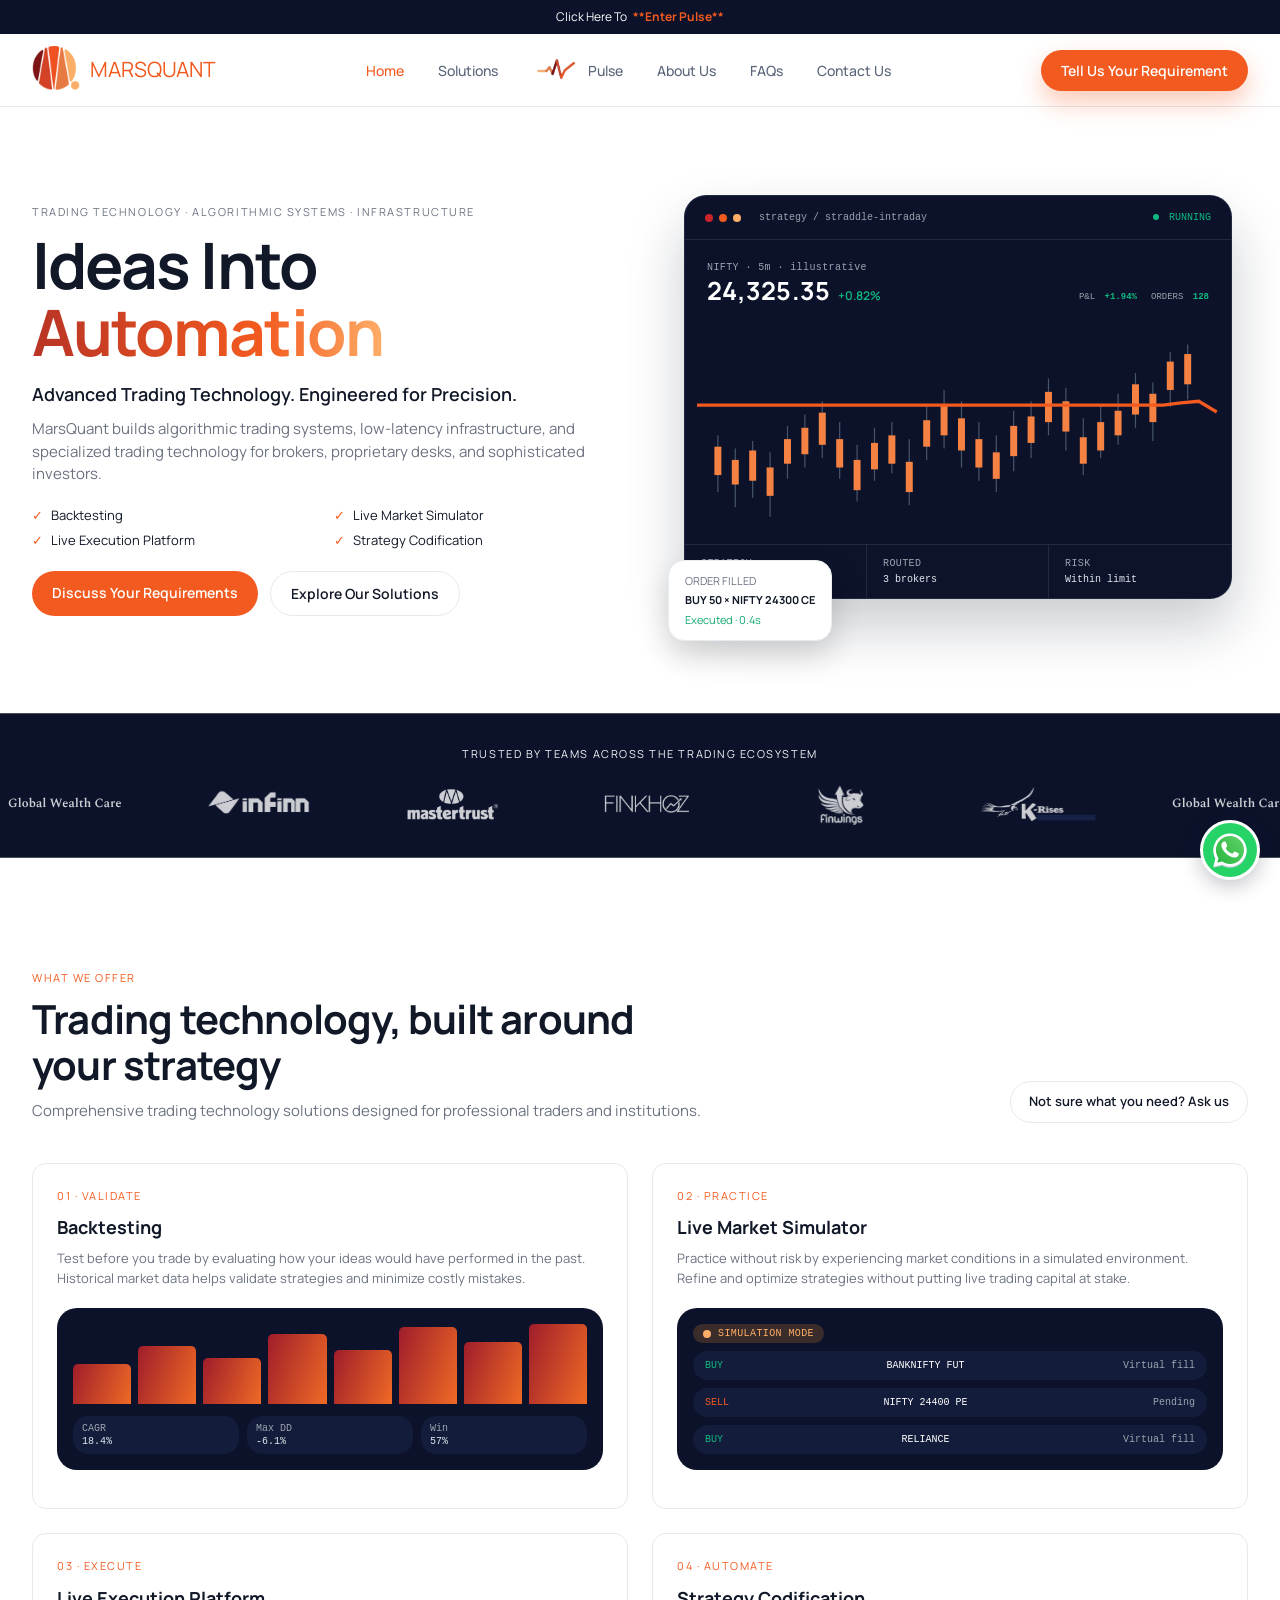
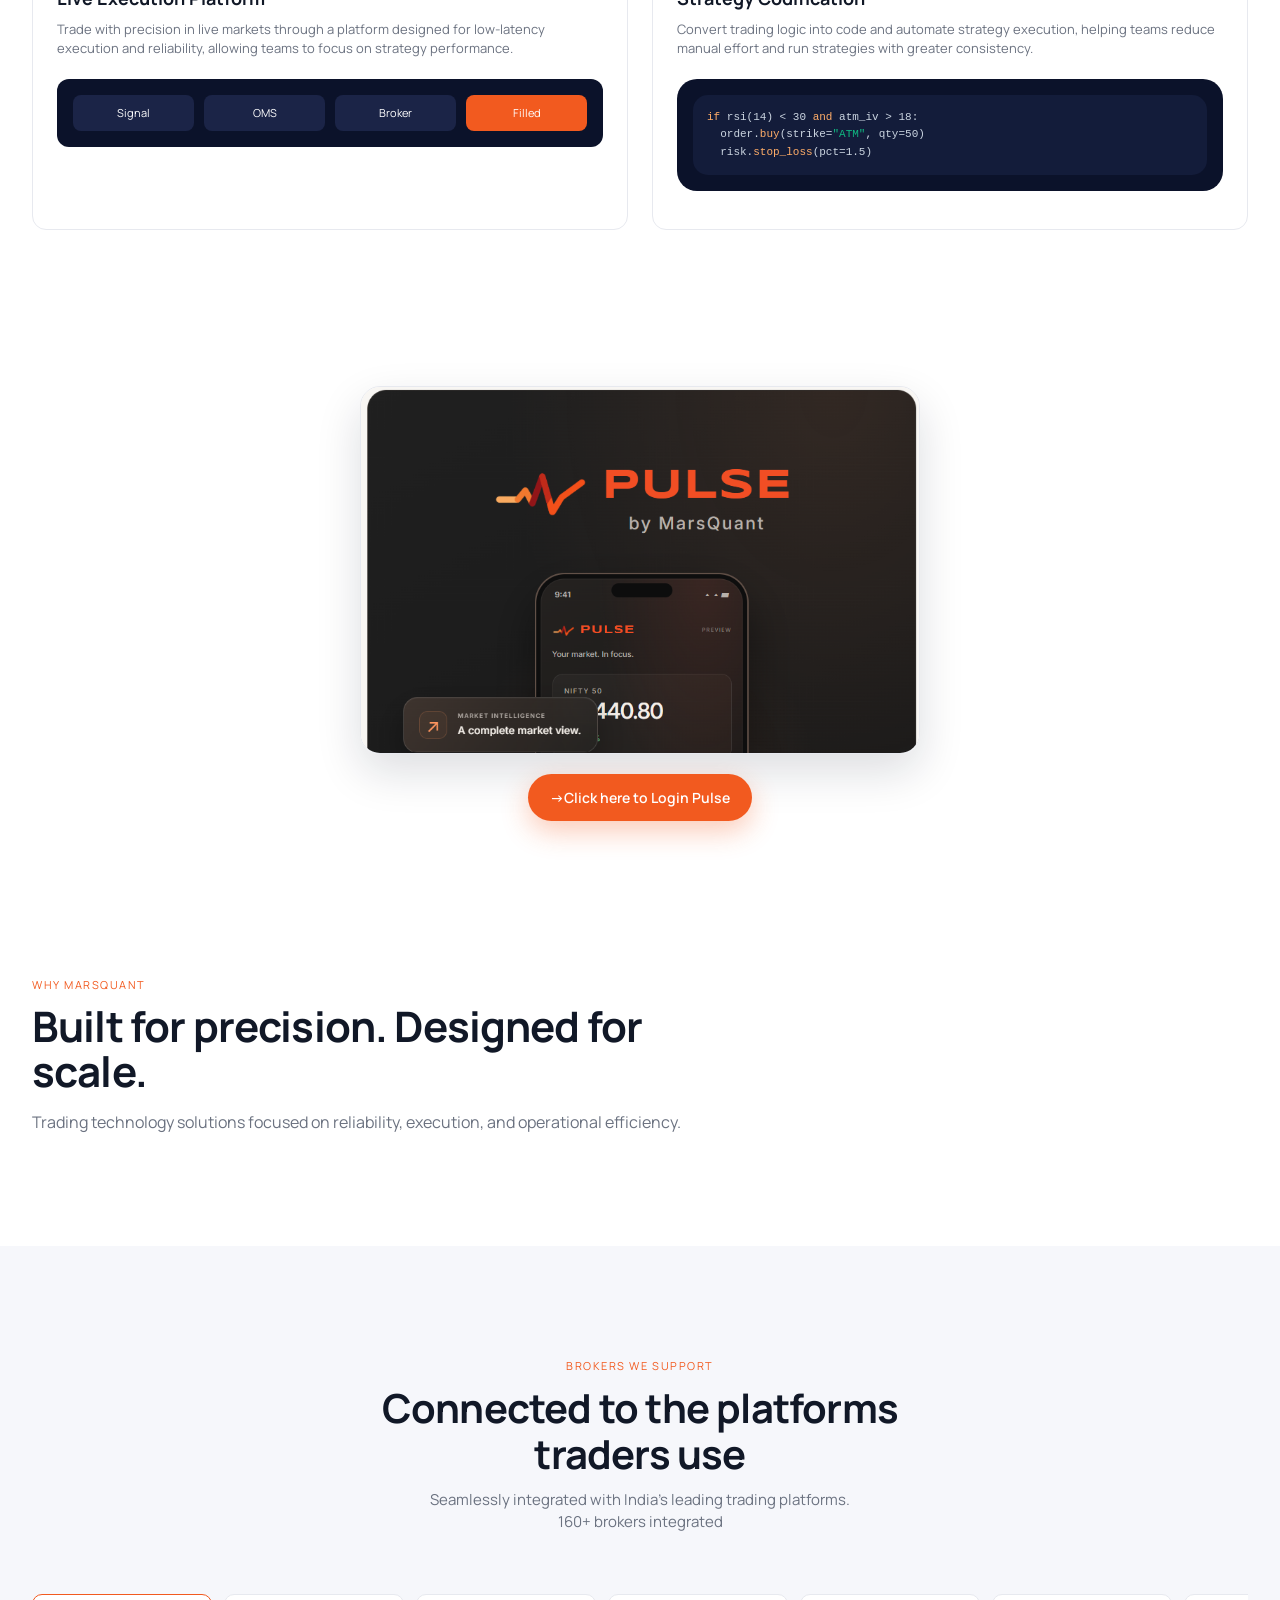
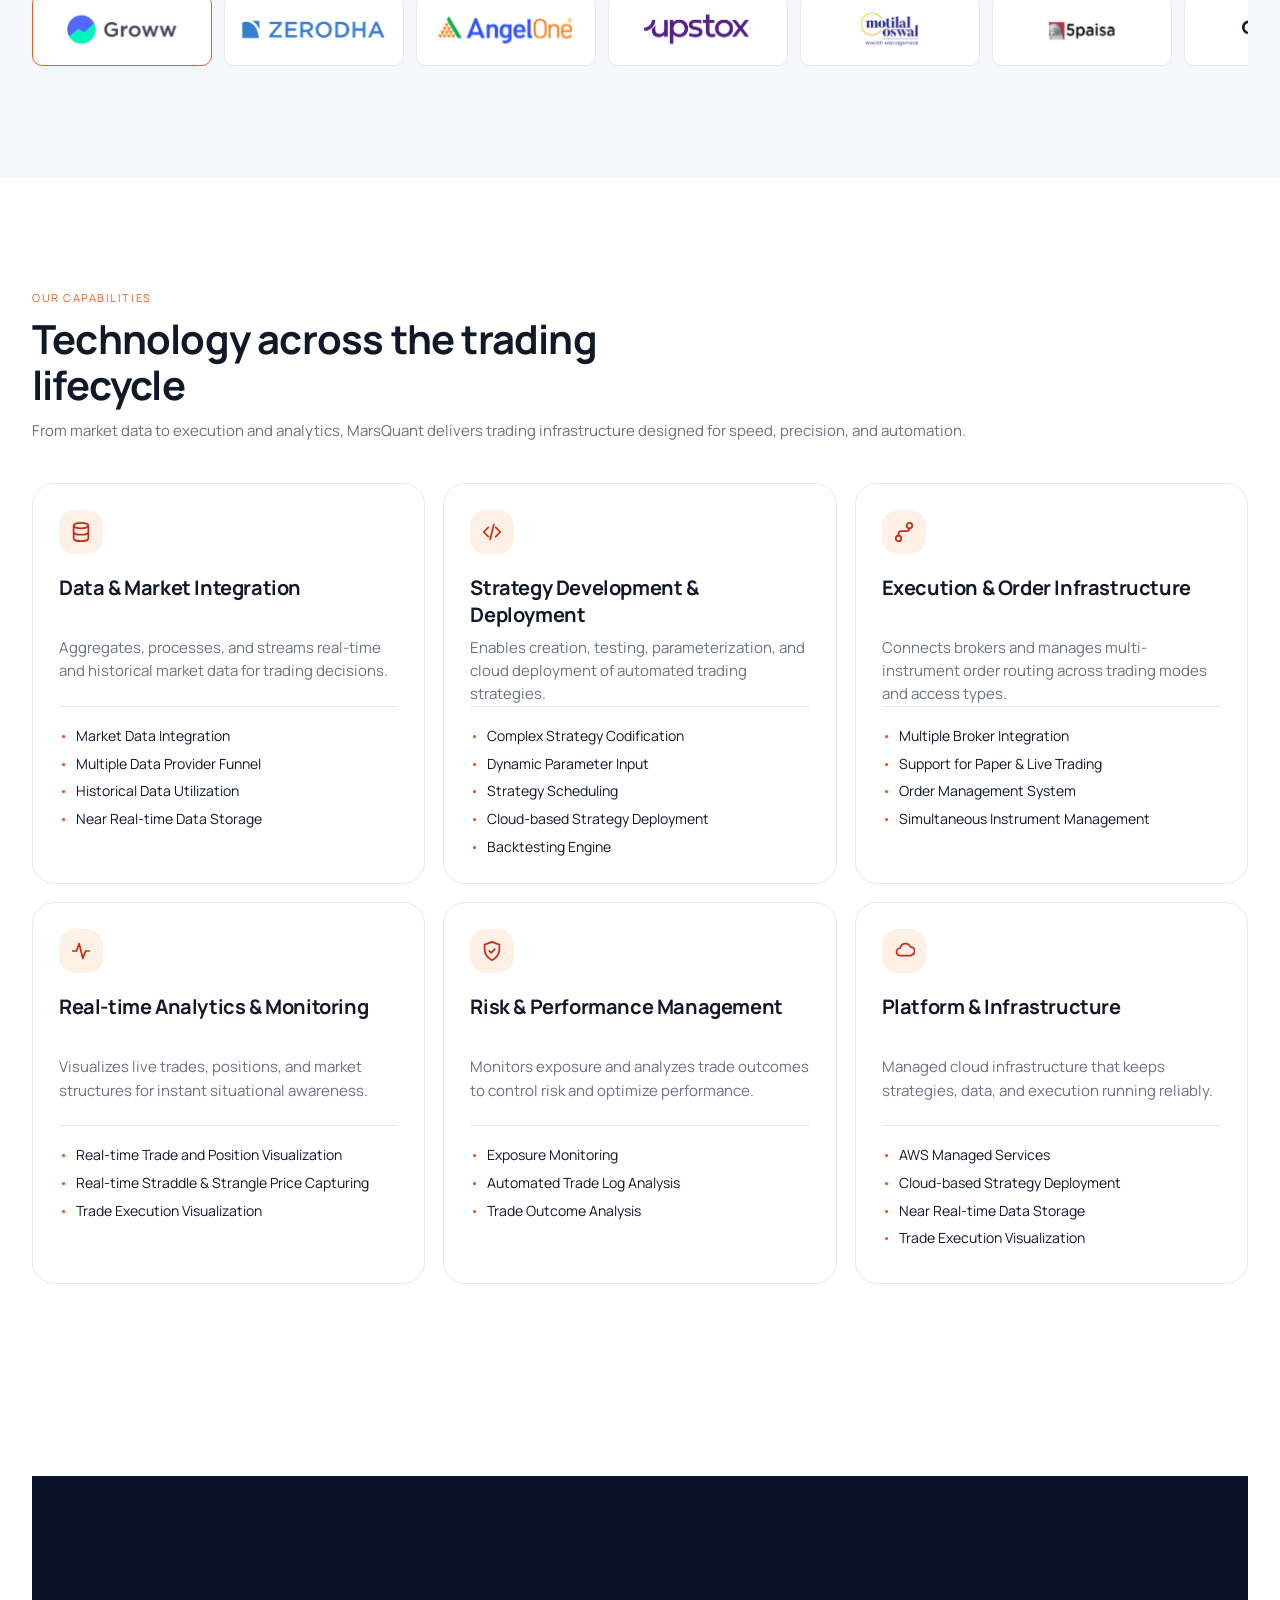
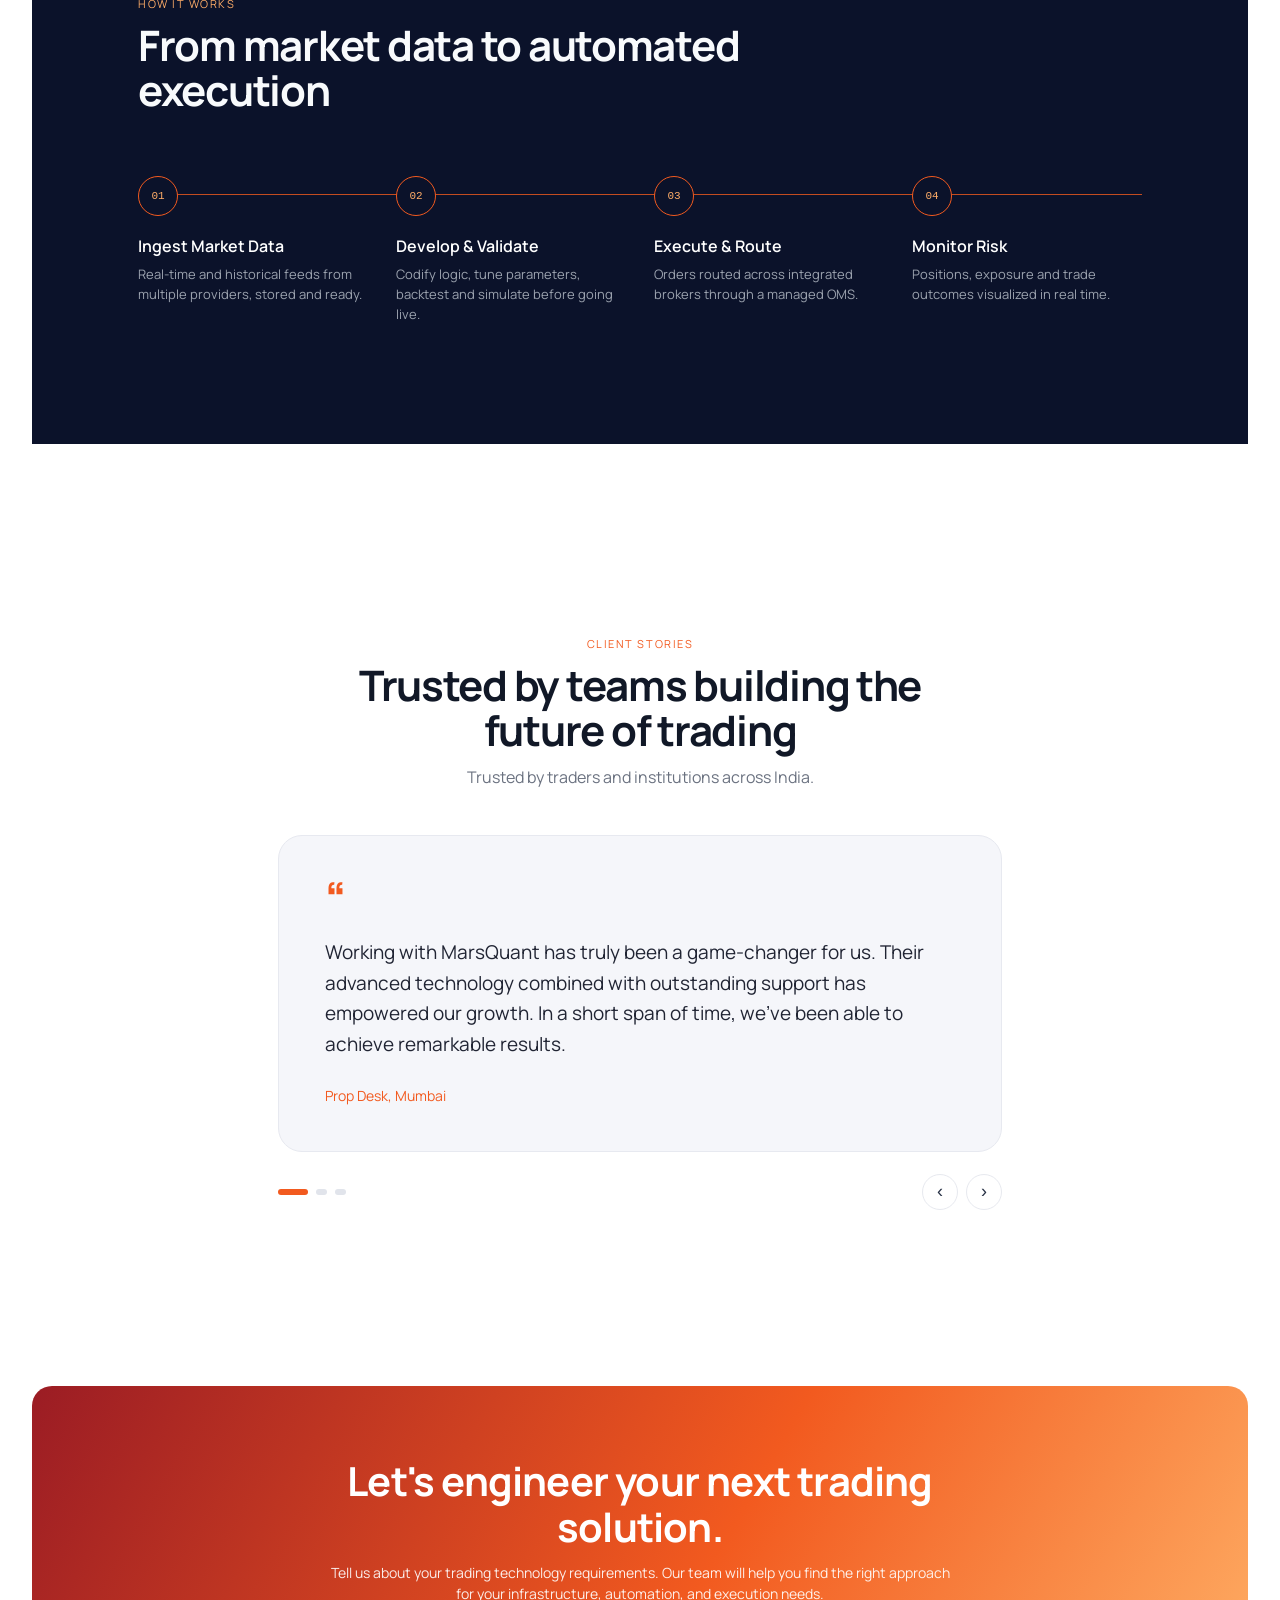
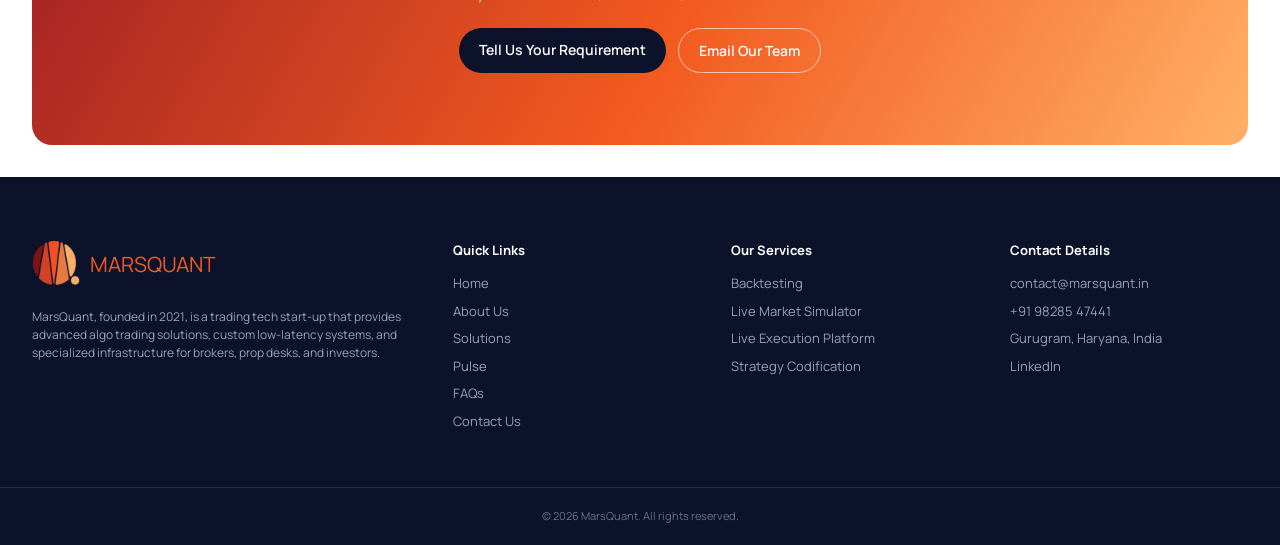
==== commit b77e6fbc: "Update MarsQuant website pages" ====
--- a/index.html
+++ b/index.html
@@ -4,6 +4,7 @@
 <meta charset="UTF-8">
 <meta name="viewport" content="width=device-width, initial-scale=1">
 <title>MarsQuant | Ideas Into Automation</title>
+<link rel="icon" type="image/svg+xml" href="/Logo/MarsQuant%20Logo%201.svg">
 <link rel="preconnect" href="https://fonts.googleapis.com">
 <link href="https://fonts.googleapis.com/css2?family=Manrope:wght@400;500;600;700;800&display=swap" rel="stylesheet">
 <link rel="stylesheet" href="style.css">
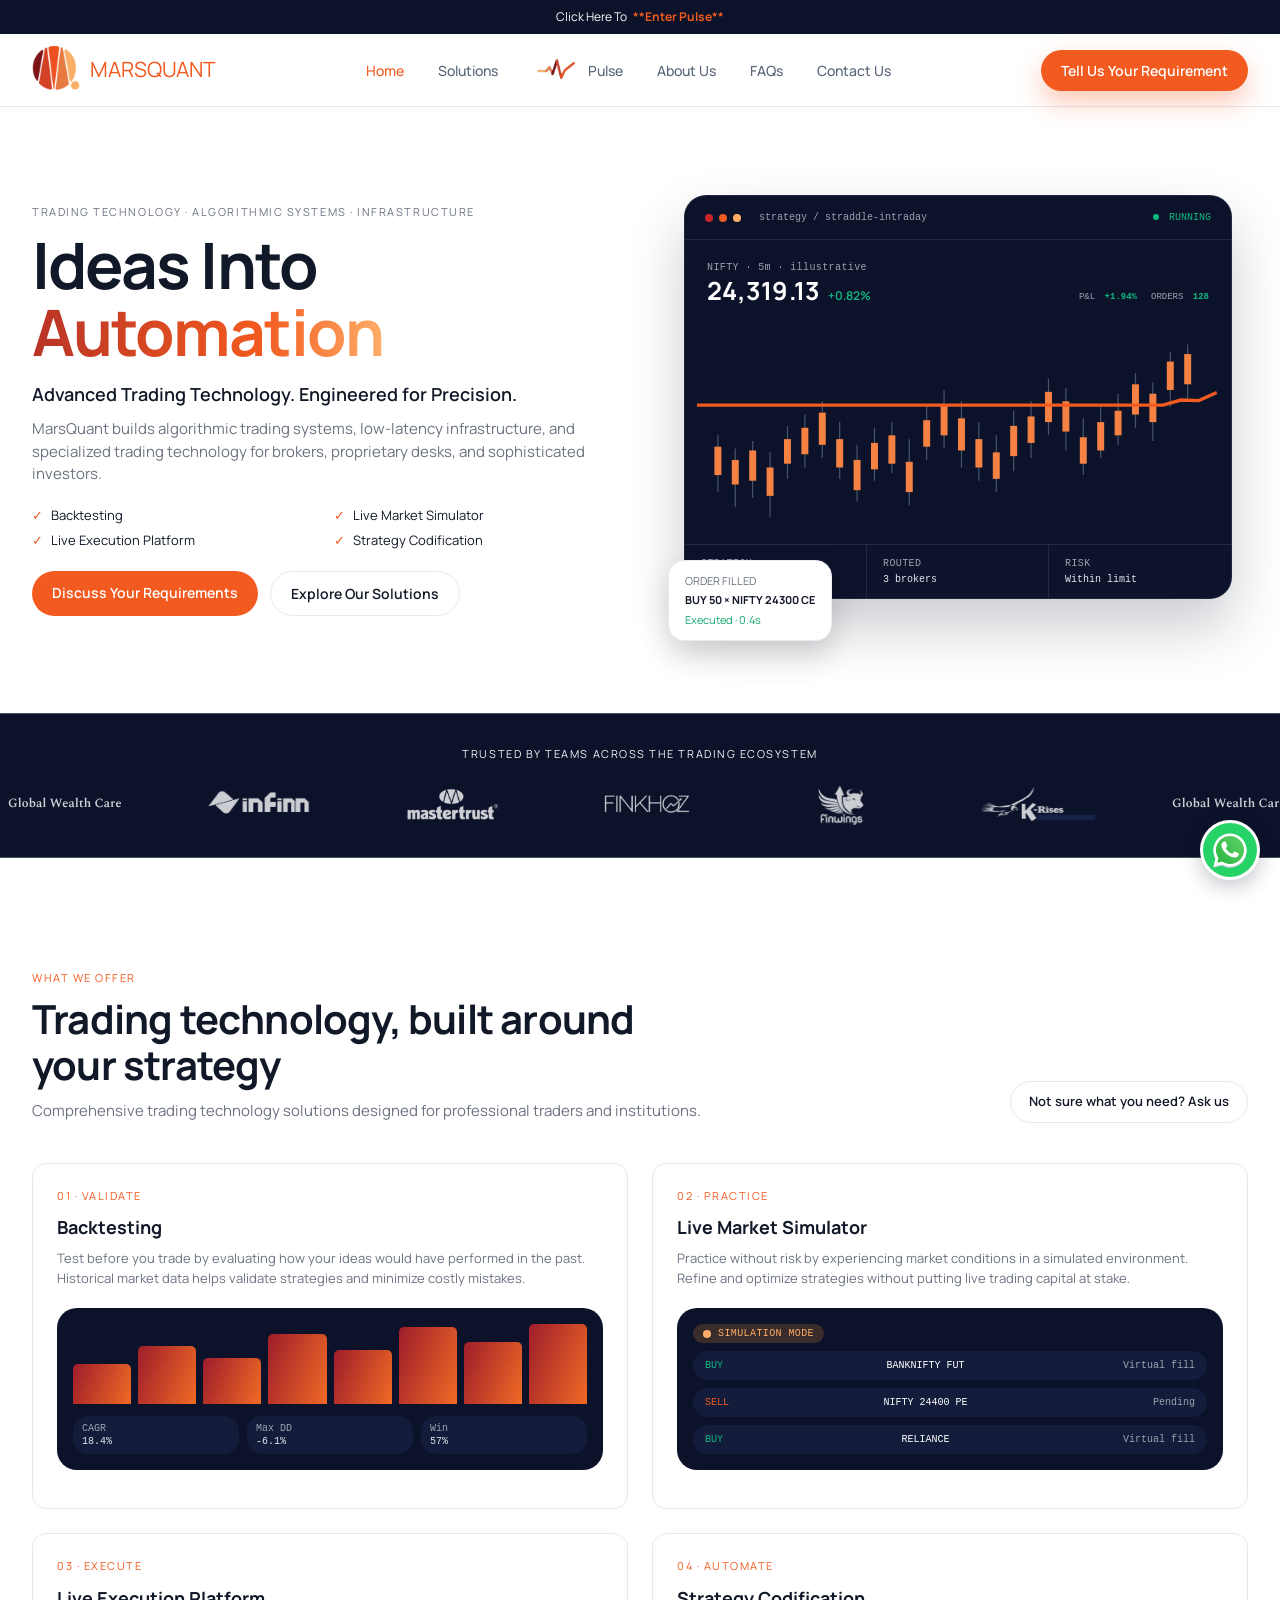
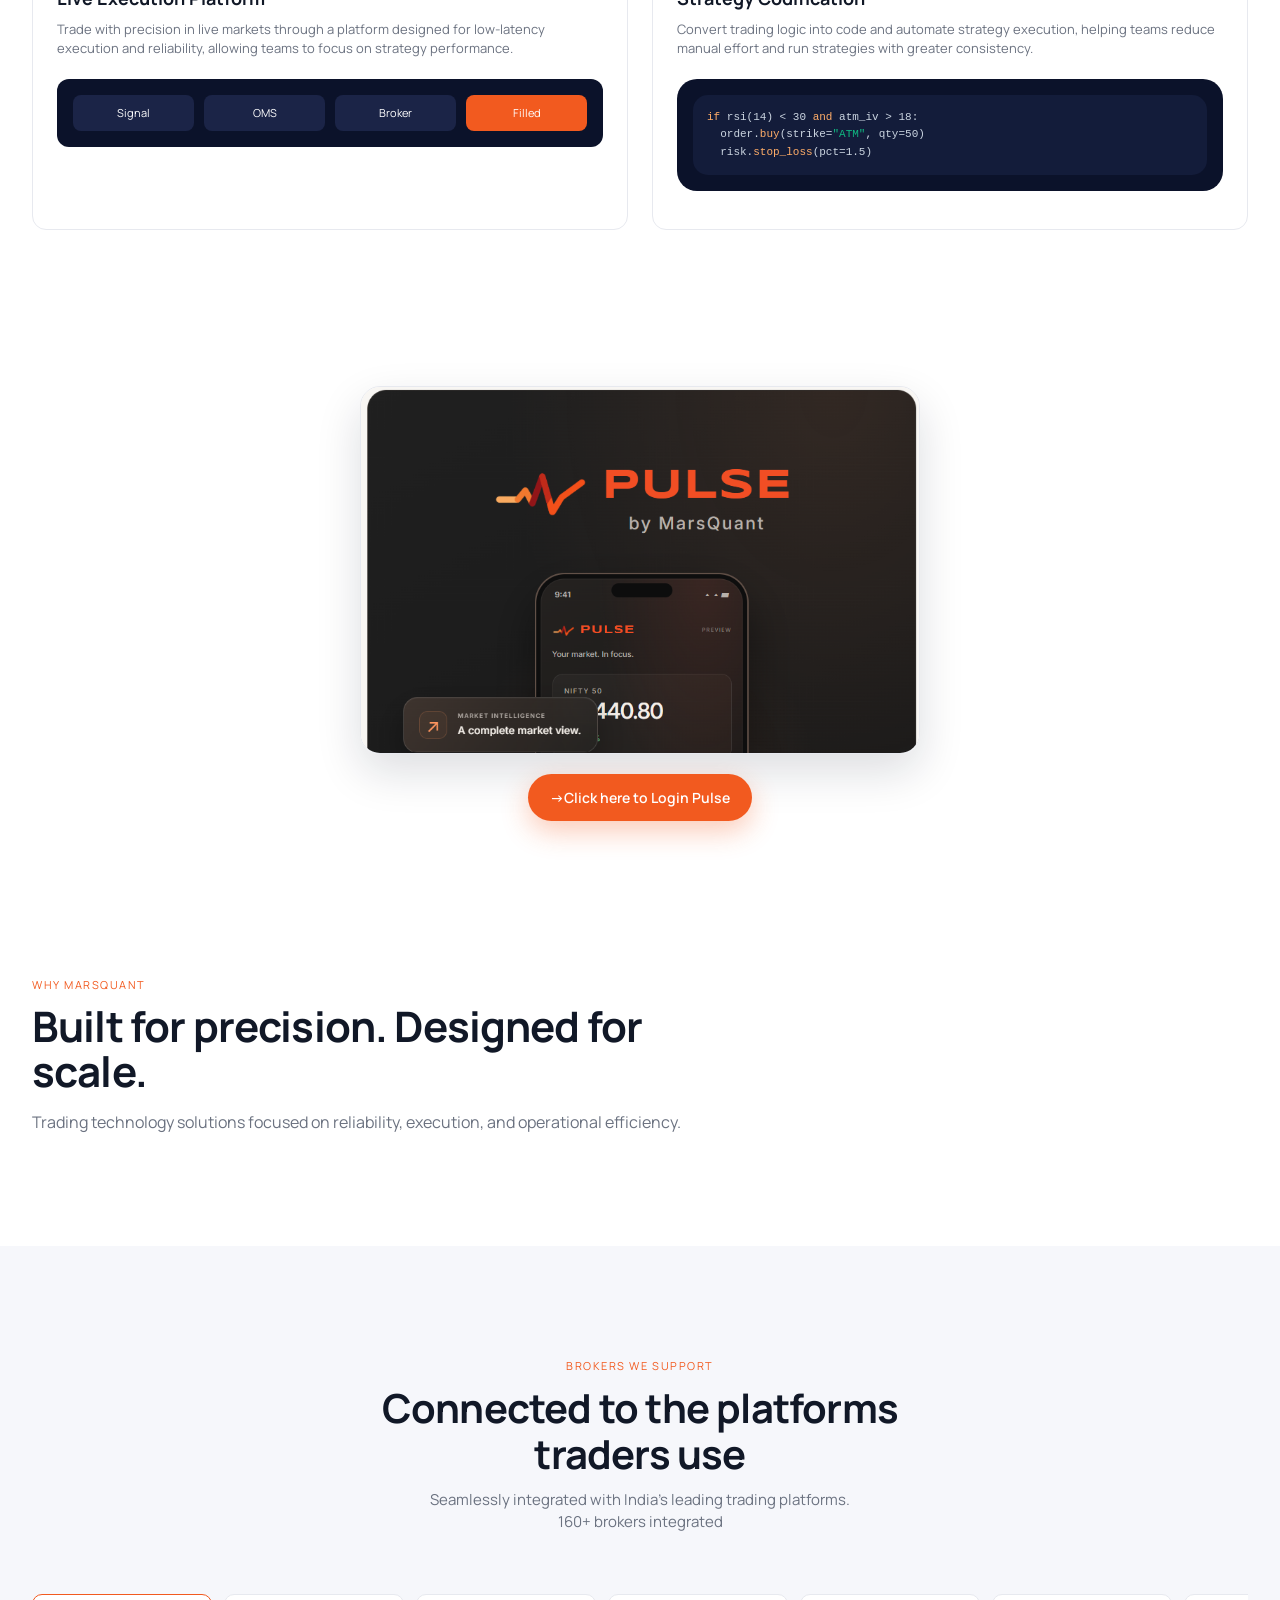
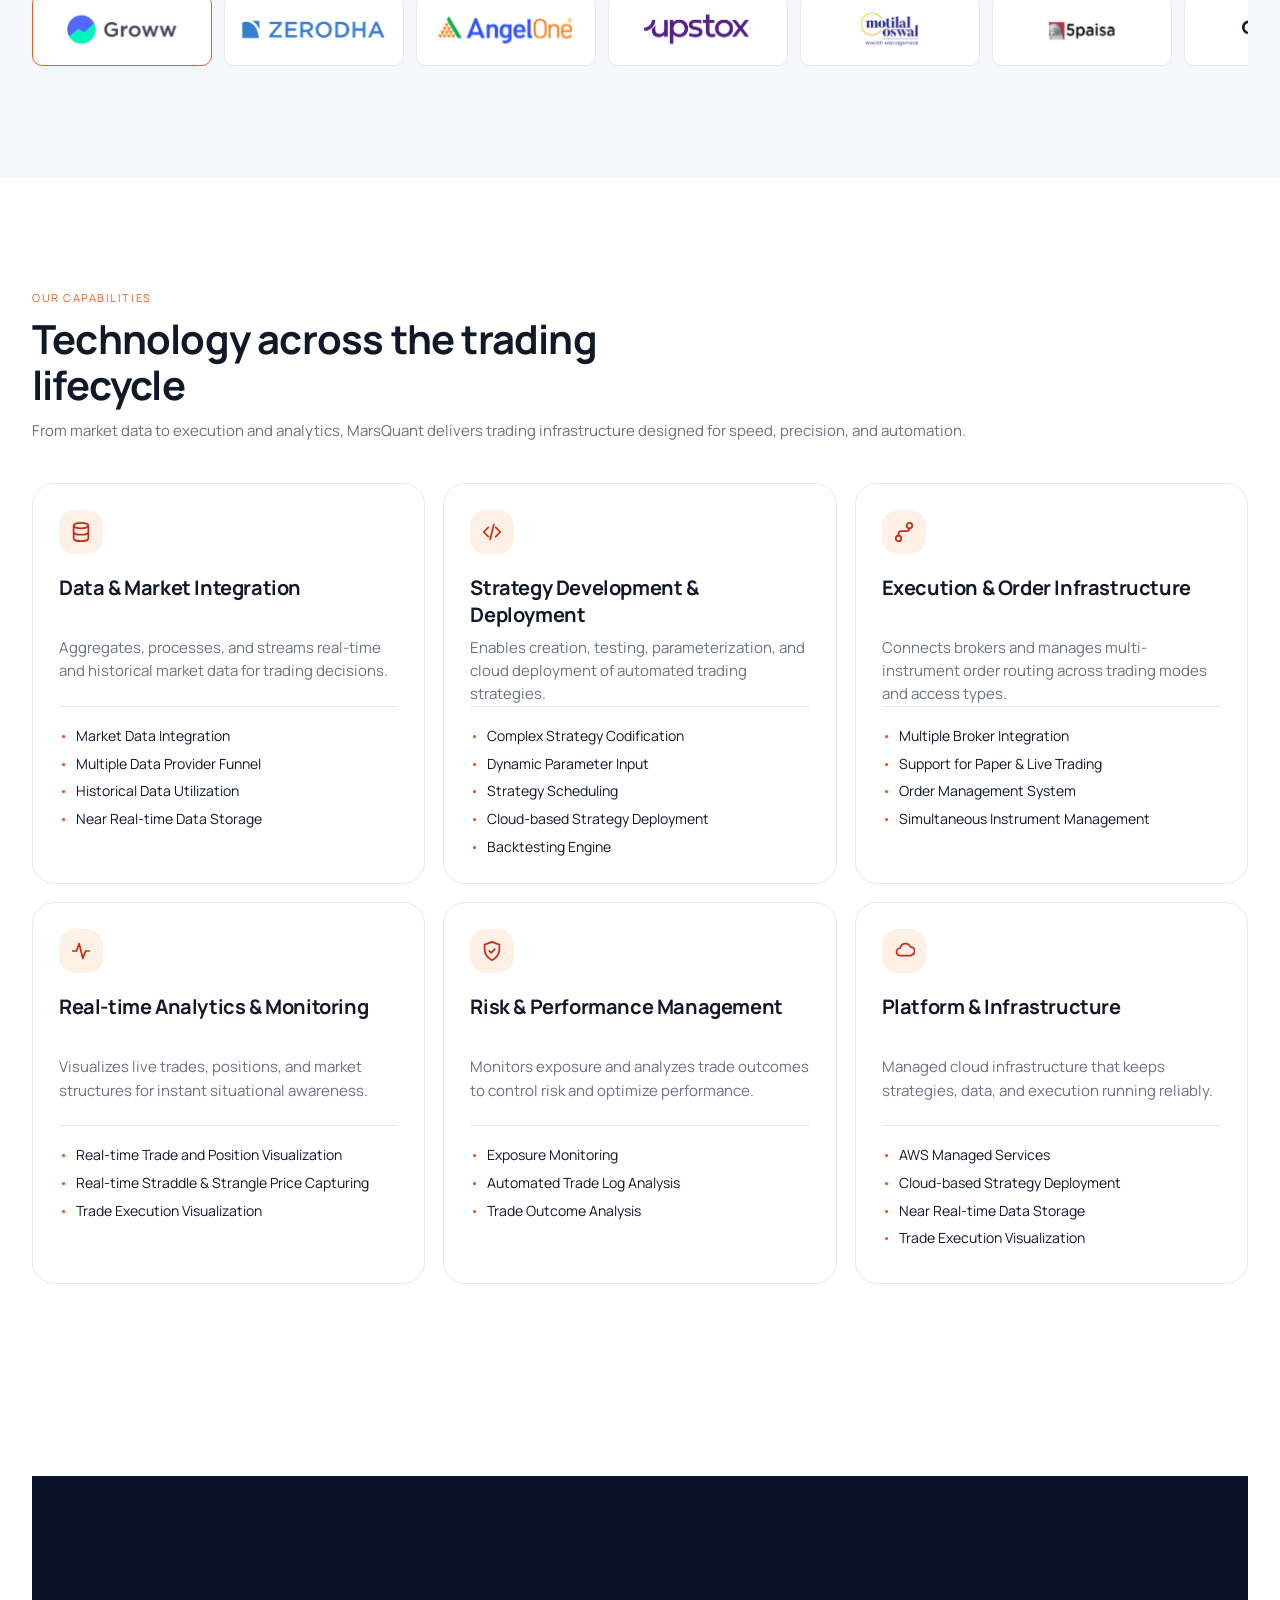
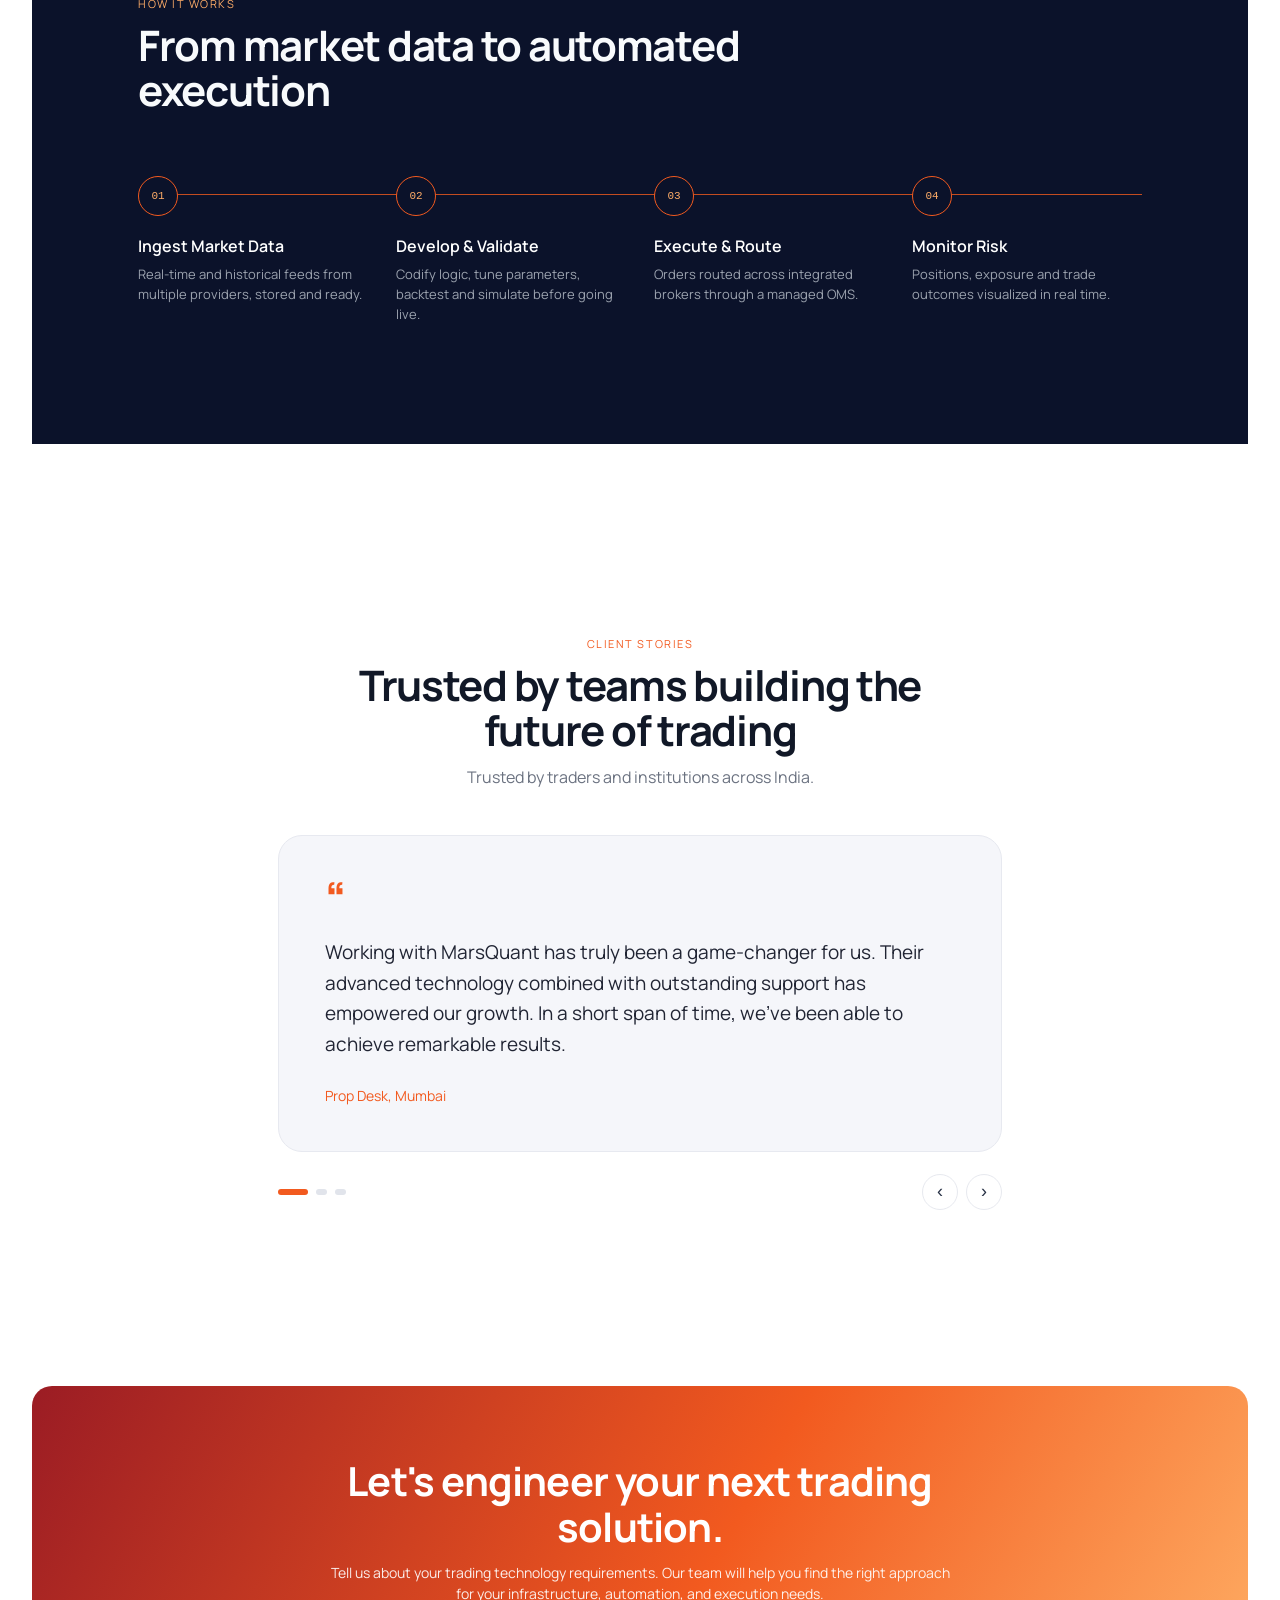
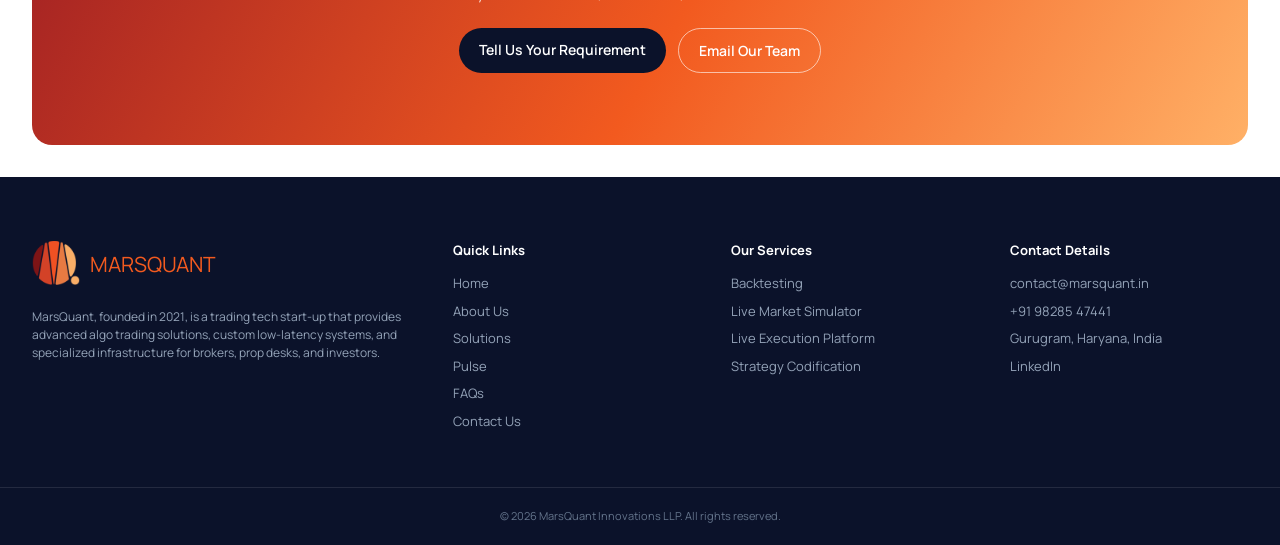
==== commit f9945af3: "Update MarsQuant website pages and styling" ====
--- a/index.html
+++ b/index.html
@@ -180,7 +180,7 @@
     <div><h4>Our Services</h4><a href="#offer">Backtesting</a><a href="#offer">Live Market Simulator</a><a href="#offer">Live Execution Platform</a><a href="#offer">Strategy Codification</a></div>
     <div><h4>Contact Details</h4><a href="mailto:contact@marsquant.in">contact@marsquant.in</a><a href="tel:+919828547441">+91 98285 47441</a><span>Gurugram, Haryana, India</span><a href="https://www.linkedin.com/company/marsquant/">LinkedIn</a></div>
   </div>
-  <p class="copy">&copy; 2026 MarsQuant. All rights reserved.</p>
+  <p class="copy">&copy; 2026 MarsQuant Innovations LLP. All rights reserved.</p>
 </footer>
 <script src="script.js"></script>
 <script src="requirement-overlay.js"></script>
--- a/style.css
+++ b/style.css
@@ -632,20 +632,20 @@
 .pulse-feature-arrow{display:inline-flex;width:26px;height:24px;align-items:center;margin-top:auto;color:#ff5424;font-size:22px;line-height:1;transition:transform .18s,color .18s}
 .pulse-feature-arrow:hover{transform:translateX(4px);color:#c93c1e}
 .pulse-workflow{overflow:hidden;background:#f6f7fb}
-.pulse-workflow-inner{display:grid;grid-template-columns:minmax(0,.72fr) minmax(0,1.28fr);align-items:center;gap:44px;max-width:1280px;margin:0 auto;padding:82px 32px}
+.pulse-workflow-inner{display:grid;grid-template-columns:minmax(0,.78fr) minmax(0,1.22fr);align-items:start;gap:48px;max-width:1280px;margin:0 auto;padding:82px 32px}
 .pulse-workflow-copy>.eyebrow{margin-bottom:13px;color:#f25a1f;font-family:ui-monospace,SFMono-Regular,Consolas,monospace;font-size:12px;letter-spacing:.18em;text-transform:uppercase}
 .pulse-workflow-copy h2{max-width:460px;margin-bottom:17px;color:#171a28;font-size:40px;line-height:1.12;letter-spacing:-.035em}
-.pulse-workflow-copy>p:not(.eyebrow){max-width:480px;color:#526078;font-size:17px;line-height:1.65}
-.pulse-workflow-list{display:grid;gap:14px;margin-top:26px;color:#30384a;font-size:16px;line-height:1.55}
+.pulse-workflow-copy>p:not(.eyebrow){max-width:480px;color:#526078;font-size:16px;line-height:1.6}
+.pulse-workflow-list{display:grid;gap:14px;margin-top:25px;color:#30384a;font-size:15px;line-height:1.55}
 .pulse-workflow-list li{position:relative;padding-left:24px}
 .pulse-workflow-list li:before{position:absolute;left:0;color:#ff5424;content:"\2713";font-size:15px;font-weight:700}
 .pulse-workflow-visual{position:relative;min-width:0}
 .pulse-workflow-visual img{display:block;width:100%;height:auto;border:1px solid rgba(155,169,205,.18);border-radius:13px;background:#0b122a;box-shadow:0 24px 48px rgba(17,24,48,.24)}
-.pulse-early-access{overflow:hidden;padding:0 32px 82px;background:#fff}
-.pulse-early-access-inner{display:grid;grid-template-columns:minmax(0,.78fr) minmax(0,1.22fr);align-items:center;gap:48px;max-width:1280px;margin:0 auto;padding:70px 0}
+.pulse-early-access{overflow:hidden;padding:0 32px;background:#fff}
+.pulse-early-access-inner{display:grid;grid-template-columns:minmax(0,.78fr) minmax(0,1.22fr);align-items:start;gap:48px;max-width:1280px;margin:0 auto;padding:82px 0}
 .pulse-analytics-copy>.eyebrow{margin-bottom:13px;color:#f25a1f;font-family:ui-monospace,SFMono-Regular,Consolas,monospace;font-size:12px;letter-spacing:.18em;text-transform:uppercase}
 .pulse-analytics-copy h2{max-width:460px;margin-bottom:17px;color:#171a28;font-size:40px;line-height:1.12;letter-spacing:-.035em}
-.pulse-analytics-copy>p:not(.eyebrow){max-width:480px;color:#657188;font-size:17px;line-height:1.6}
+.pulse-analytics-copy>p:not(.eyebrow){max-width:480px;color:#657188;font-size:16px;line-height:1.6}
 .pulse-analytics-list{display:grid;gap:13px;margin-top:25px;color:#30384a;font-size:15px;line-height:1.5}
 .pulse-analytics-list li{position:relative;padding-left:24px}
 .pulse-analytics-list li:before{position:absolute;left:0;color:#ff5424;content:"\2713";font-size:15px;font-weight:700}
@@ -654,53 +654,61 @@
 .pulse-analytics-visual{min-width:0}
 .pulse-analytics-visual img{display:block;width:100%;height:auto;border:1px solid #e7e9ef;border-radius:14px;box-shadow:0 22px 48px rgba(17,24,48,.15)}
 .pulse-strategy{overflow:hidden;background:#f6f7fb}
-.pulse-strategy-inner{display:grid;grid-template-columns:minmax(0,.78fr) minmax(0,1.22fr);align-items:center;gap:48px;max-width:1280px;margin:0 auto;padding:82px 32px}
+.pulse-strategy-inner{display:grid;grid-template-columns:minmax(0,.78fr) minmax(0,1.22fr);align-items:start;gap:48px;max-width:1280px;margin:0 auto;padding:82px 32px}
 .pulse-strategy-copy>.eyebrow{margin-bottom:13px;color:#f25a1f;font-family:ui-monospace,SFMono-Regular,Consolas,monospace;font-size:12px;letter-spacing:.18em;text-transform:uppercase}
 .pulse-strategy-copy h2{max-width:480px;margin-bottom:17px;color:#171a28;font-size:40px;line-height:1.12;letter-spacing:-.035em}
-.pulse-strategy-copy>p:not(.eyebrow){max-width:480px;color:#657188;font-size:17px;line-height:1.6}
+.pulse-strategy-copy>p:not(.eyebrow){max-width:480px;color:#657188;font-size:16px;line-height:1.6}
 .pulse-strategy-list{display:grid;gap:13px;margin-top:25px;color:#30384a;font-size:15px;line-height:1.5}
 .pulse-strategy-list li{position:relative;padding-left:24px}
 .pulse-strategy-list li:before{position:absolute;left:0;color:#ff5424;content:"\2713";font-size:15px;font-weight:700}
 .pulse-strategy-visual{min-width:0}
 .pulse-strategy-visual img{display:block;width:100%;height:auto;border:1px solid rgba(155,169,205,.18);border-radius:14px;background:#0b122a;box-shadow:0 24px 48px rgba(17,24,48,.2)}
 .pulse-paper{overflow:hidden;background:#fff}
-.pulse-paper-inner{display:grid;grid-template-columns:minmax(0,.78fr) minmax(0,1.22fr);align-items:center;gap:48px;max-width:1280px;margin:0 auto;padding:82px 32px}
+.pulse-paper-inner{display:grid;grid-template-columns:minmax(0,.78fr) minmax(0,1.22fr);align-items:start;gap:48px;max-width:1280px;margin:0 auto;padding:82px 32px}
 .pulse-paper-copy>.eyebrow{margin-bottom:13px;color:#f25a1f;font-family:ui-monospace,SFMono-Regular,Consolas,monospace;font-size:12px;letter-spacing:.18em;text-transform:uppercase}
 .pulse-paper-copy h2{max-width:480px;margin-bottom:17px;color:#171a28;font-size:40px;line-height:1.12;letter-spacing:-.035em}
-.pulse-paper-copy>p:not(.eyebrow){max-width:480px;color:#657188;font-size:17px;line-height:1.6}
+.pulse-paper-copy>p:not(.eyebrow){max-width:480px;color:#657188;font-size:16px;line-height:1.6}
 .pulse-paper-list{display:grid;gap:15px;margin-top:25px;color:#30384a;font-size:15px;line-height:1.5}
 .pulse-paper-list li{position:relative;padding-left:24px}
 .pulse-paper-list li:before{position:absolute;left:0;color:#ff5424;content:"\2713";font-size:15px;font-weight:700}
 .pulse-paper-visual{min-width:0}
 .pulse-paper-visual img{display:block;width:100%;height:auto;border:1px solid #e7e9ef;border-radius:14px;background:#fff;box-shadow:0 22px 48px rgba(17,24,48,.12)}
 .pulse-research{overflow:hidden;background:#f6f7fb}
-.pulse-research-inner{display:grid;grid-template-columns:minmax(0,.78fr) minmax(0,1.22fr);align-items:center;gap:48px;max-width:1280px;margin:0 auto;padding:82px 32px}
+.pulse-research-inner{display:grid;grid-template-columns:minmax(0,.78fr) minmax(0,1.22fr);align-items:start;gap:48px;max-width:1280px;margin:0 auto;padding:82px 32px}
 .pulse-research-copy>.eyebrow{margin-bottom:13px;color:#f25a1f;font-family:ui-monospace,SFMono-Regular,Consolas,monospace;font-size:12px;letter-spacing:.18em;text-transform:uppercase}
 .pulse-research-copy h2{max-width:480px;margin-bottom:17px;color:#171a28;font-size:40px;line-height:1.12;letter-spacing:-.035em}
-.pulse-research-copy>p:not(.eyebrow){max-width:480px;color:#657188;font-size:17px;line-height:1.6}
+.pulse-research-copy>p:not(.eyebrow){max-width:480px;color:#657188;font-size:16px;line-height:1.6}
 .pulse-research-list{display:grid;gap:15px;margin-top:25px;color:#30384a;font-size:15px;line-height:1.5}
 .pulse-research-list li{position:relative;padding-left:24px}
 .pulse-research-list li:before{position:absolute;left:0;color:#ff5424;content:"\2713";font-size:15px;font-weight:700}
 .pulse-research-visual{min-width:0}
 .pulse-research-visual img{display:block;width:100%;height:auto;border:1px solid #e7e9ef;border-radius:14px;background:#fff;box-shadow:0 22px 48px rgba(17,24,48,.12)}
 .pulse-heatmaps{overflow:hidden;background:#fff}
-.pulse-heatmaps-inner{display:grid;grid-template-columns:minmax(0,.78fr) minmax(0,1.22fr);align-items:center;gap:48px;max-width:1280px;margin:0 auto;padding:82px 32px}
+.pulse-heatmaps-inner{display:grid;grid-template-columns:minmax(0,.78fr) minmax(0,1.22fr);align-items:start;gap:48px;max-width:1280px;margin:0 auto;padding:82px 32px}
 .pulse-heatmaps-copy>.eyebrow{margin-bottom:13px;color:#f25a1f;font-family:ui-monospace,SFMono-Regular,Consolas,monospace;font-size:12px;letter-spacing:.18em;text-transform:uppercase}
 .pulse-heatmaps-copy h2{max-width:480px;margin-bottom:17px;color:#171a28;font-size:40px;line-height:1.12;letter-spacing:-.035em}
-.pulse-heatmaps-copy>p:not(.eyebrow){max-width:480px;color:#657188;font-size:17px;line-height:1.6}
+.pulse-heatmaps-copy>p:not(.eyebrow){max-width:480px;color:#657188;font-size:16px;line-height:1.6}
 .pulse-heatmaps-list{display:grid;gap:15px;margin-top:25px;color:#30384a;font-size:15px;line-height:1.5}
 .pulse-heatmaps-list li{position:relative;padding-left:24px}
 .pulse-heatmaps-list li:before{position:absolute;left:0;color:#ff5424;content:"\2713";font-size:15px;font-weight:700}
 .pulse-heatmaps-visual{min-width:0}
 .pulse-heatmaps-visual img{display:block;width:100%;height:auto;border:1px solid rgba(155,169,205,.18);border-radius:14px;background:#0b122a;box-shadow:0 24px 48px rgba(17,24,48,.2)}
+.pulse-workflow-visual,.pulse-analytics-visual,.pulse-strategy-visual,.pulse-paper-visual,.pulse-research-visual,.pulse-heatmaps-visual{aspect-ratio:16/10}
+.pulse-workflow-visual img,.pulse-analytics-visual img,.pulse-strategy-visual img,.pulse-paper-visual img,.pulse-research-visual img,.pulse-heatmaps-visual img{width:100%;height:100%;object-fit:contain}
+.pulse-paper-visual{aspect-ratio:auto}
+.pulse-paper-visual img{height:auto;object-fit:initial}
 .pulse-workspace{overflow:hidden;background:#fff}
-.pulse-workspace-inner{display:grid;grid-template-columns:minmax(0,378px) minmax(0,500px);align-items:center;justify-content:center;gap:54px;max-width:1280px;margin:0 auto;padding:68px 32px 76px}
+.pulse-workspace-inner{display:grid;grid-template-columns:minmax(0,500px) minmax(0,378px);align-items:center;justify-content:center;gap:54px;max-width:1280px;margin:0 auto;padding:68px 32px 76px}
 .pulse-workspace-copy>.eyebrow{margin-bottom:13px;color:#f25a1f;font-family:ui-monospace,SFMono-Regular,Consolas,monospace;font-size:12px;letter-spacing:.18em;text-transform:uppercase}
 .pulse-workspace-copy h2{max-width:450px;margin:0 0 24px;color:#171a28;font-size:40px;line-height:1.12;letter-spacing:-.035em}
-.pulse-workspace-preferences{display:grid;gap:14px;color:#657188;font-size:15px}
-.pulse-workspace-preferences span{display:inline-flex;align-items:center;gap:8px}
+.pulse-workspace-copy>p:not(.eyebrow){max-width:460px;margin:0 0 26px;color:#657188;font-size:16px;line-height:1.7}
+.pulse-workspace-preferences{display:grid;gap:17px;color:#657188;font-size:15px}
+.pulse-workspace-preferences>span{display:inline-flex;align-items:flex-start;gap:11px}
+.pulse-workspace-preferences>span>span{display:grid;gap:3px}
+.pulse-workspace-preferences strong{color:#202638;font-size:14px;font-weight:700}
+.pulse-workspace-preferences small{color:#758096;font-size:13px;line-height:1.5}
 .pulse-workspace-preferences i{color:#f25a1f;font-size:17px;font-style:normal}
-.pulse-workspace-login{margin-top:24px}
+.pulse-workspace-login{margin-top:28px}
 .pulse-workspace-visual{width:100%;max-width:378px;justify-self:center;overflow:hidden;border:1px solid rgba(155,169,205,.18);border-radius:16px;background:#0b122a;box-shadow:0 24px 48px rgba(17,24,48,.2);text-align:left}
 .pulse-workspace-visual img{display:block;width:100%;height:auto}
 .pulse-why{background:#f6f7fb}
@@ -746,11 +754,15 @@
   .pulse-heatmaps-copy>p:not(.eyebrow){font-size:16px}
   .pulse-heatmaps-list{gap:13px;font-size:14px}
   .pulse-heatmaps-visual img{border-radius:13px}
-  .pulse-workspace-inner{grid-template-columns:minmax(0,340px) minmax(0,1fr);gap:30px;padding:60px 24px 66px}
+  .pulse-workspace-inner{grid-template-columns:minmax(0,1fr) minmax(0,340px);gap:30px;padding:60px 24px 66px}
   .pulse-workspace-copy h2{font-size:34px}
   .pulse-workspace-visual{border-radius:13px}
   .pulse-why-inner{padding:70px 24px 74px}
   .pulse-why-grid{grid-template-columns:repeat(2,minmax(0,1fr));gap:28px 22px}
+  .pulse-workflow-inner,.pulse-early-access-inner,.pulse-strategy-inner,.pulse-paper-inner,.pulse-research-inner,.pulse-heatmaps-inner{grid-template-columns:minmax(0,.78fr) minmax(0,1.22fr);align-items:start;gap:30px;padding:70px 24px}
+  .pulse-early-access{padding:0 24px}
+  .pulse-early-access-inner{padding:70px 0}
+  .pulse-workflow-list,.pulse-analytics-list,.pulse-strategy-list,.pulse-paper-list,.pulse-research-list,.pulse-heatmaps-list{font-size:14px}
 }
 
 @media(max-width:560px){
@@ -812,11 +824,18 @@
   .pulse-heatmaps-visual img{border-radius:10px}
   .pulse-workspace-inner{grid-template-columns:1fr;gap:25px;padding:50px 18px 56px}
   .pulse-workspace-copy h2{font-size:31px}
+  .pulse-workspace-copy>p:not(.eyebrow){font-size:15px}
   .pulse-workspace-preferences{gap:11px;font-size:14px}
   .pulse-workspace-visual{border-radius:10px}
   .pulse-why-inner{padding:58px 18px 62px}
   .pulse-why-inner h2{margin-bottom:28px;font-size:31px}
   .pulse-why-grid{grid-template-columns:1fr;gap:22px}
+  .pulse-workflow-inner,.pulse-early-access-inner,.pulse-strategy-inner,.pulse-paper-inner,.pulse-research-inner,.pulse-heatmaps-inner{grid-template-columns:1fr;align-items:start;gap:24px;padding:58px 18px}
+  .pulse-early-access{padding:0 18px}
+  .pulse-early-access-inner{padding:58px 0}
+  .pulse-workflow-copy h2,.pulse-analytics-copy h2,.pulse-strategy-copy h2,.pulse-paper-copy h2,.pulse-research-copy h2,.pulse-heatmaps-copy h2{font-size:31px}
+  .pulse-workflow-copy>p:not(.eyebrow),.pulse-analytics-copy>p:not(.eyebrow),.pulse-strategy-copy>p:not(.eyebrow),.pulse-paper-copy>p:not(.eyebrow),.pulse-research-copy>p:not(.eyebrow),.pulse-heatmaps-copy>p:not(.eyebrow){font-size:16px}
+  .pulse-workflow-list,.pulse-analytics-list,.pulse-strategy-list,.pulse-paper-list,.pulse-research-list,.pulse-heatmaps-list{font-size:15px}
   .pulse-why-grid article{padding-top:17px}
   .pulse-why-grid article>span{margin-bottom:10px}
   .pulse-why-grid h3{margin-bottom:7px;font-size:17px}
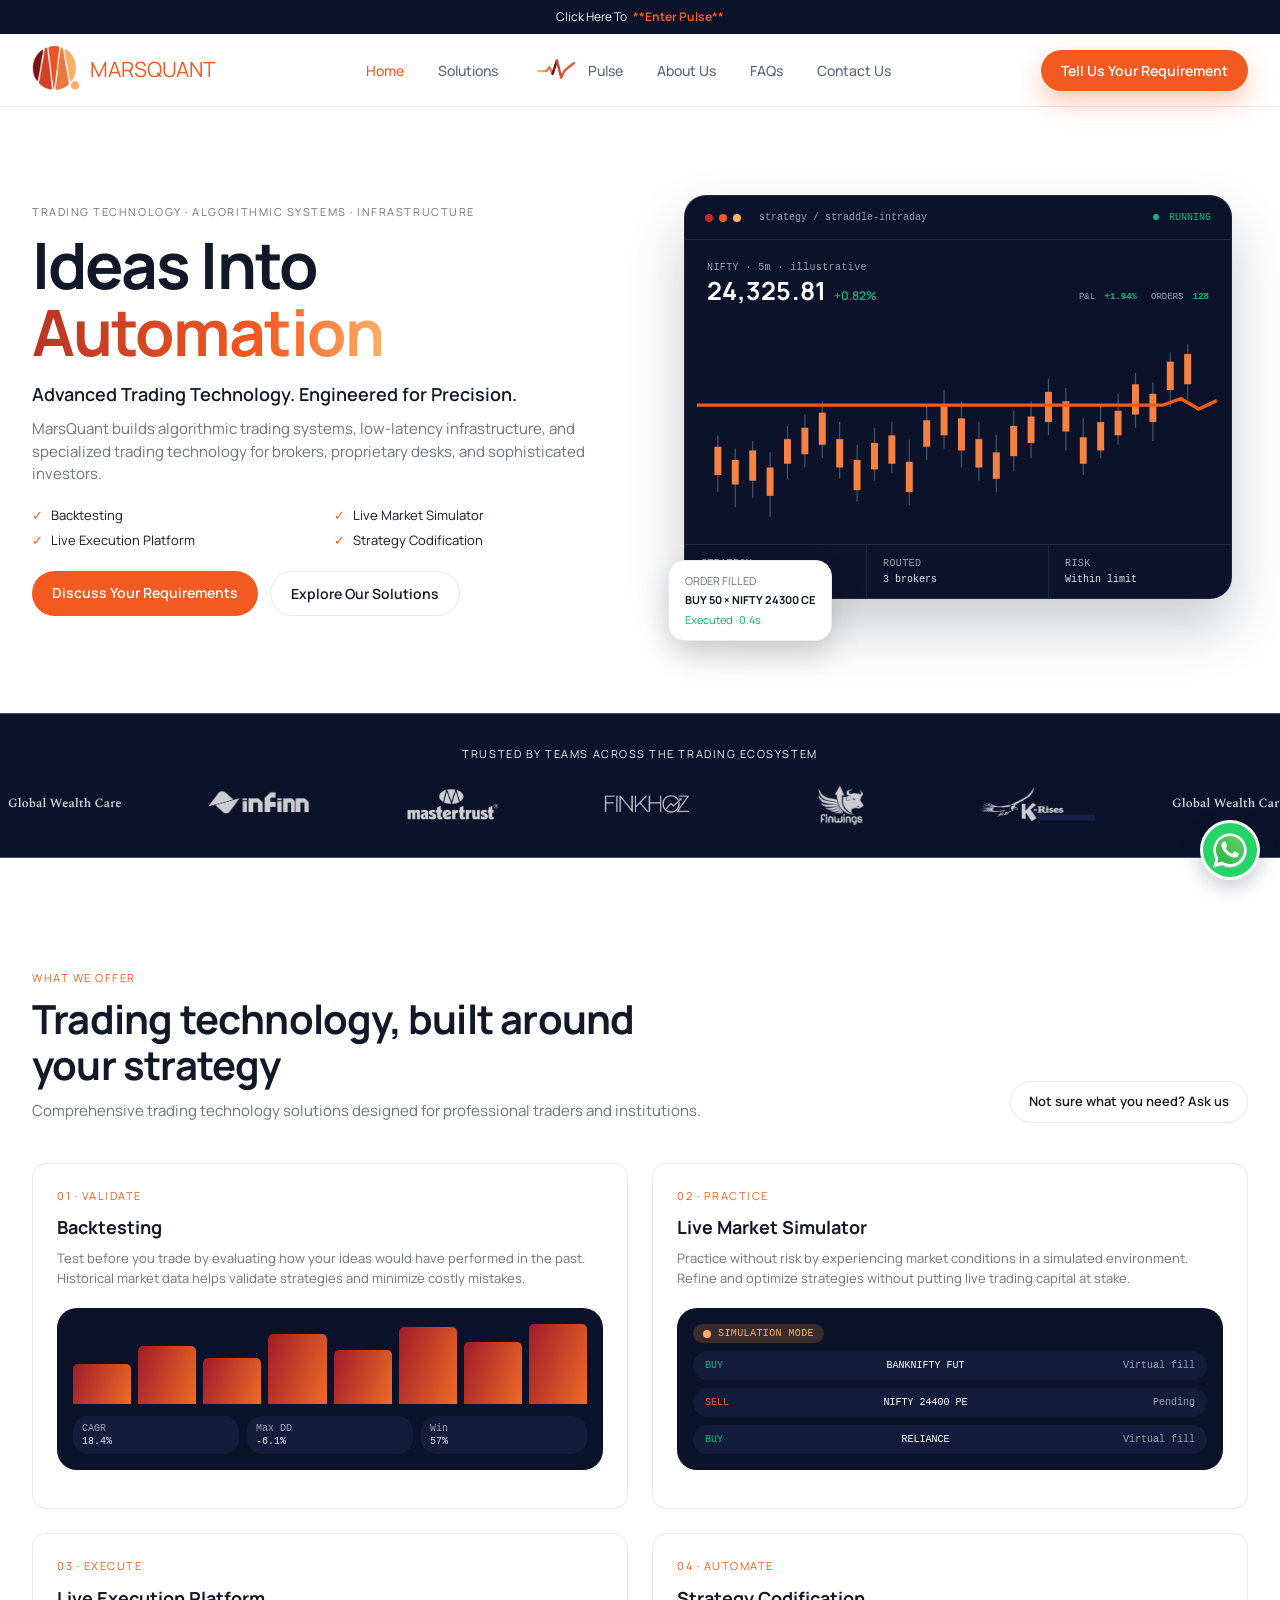
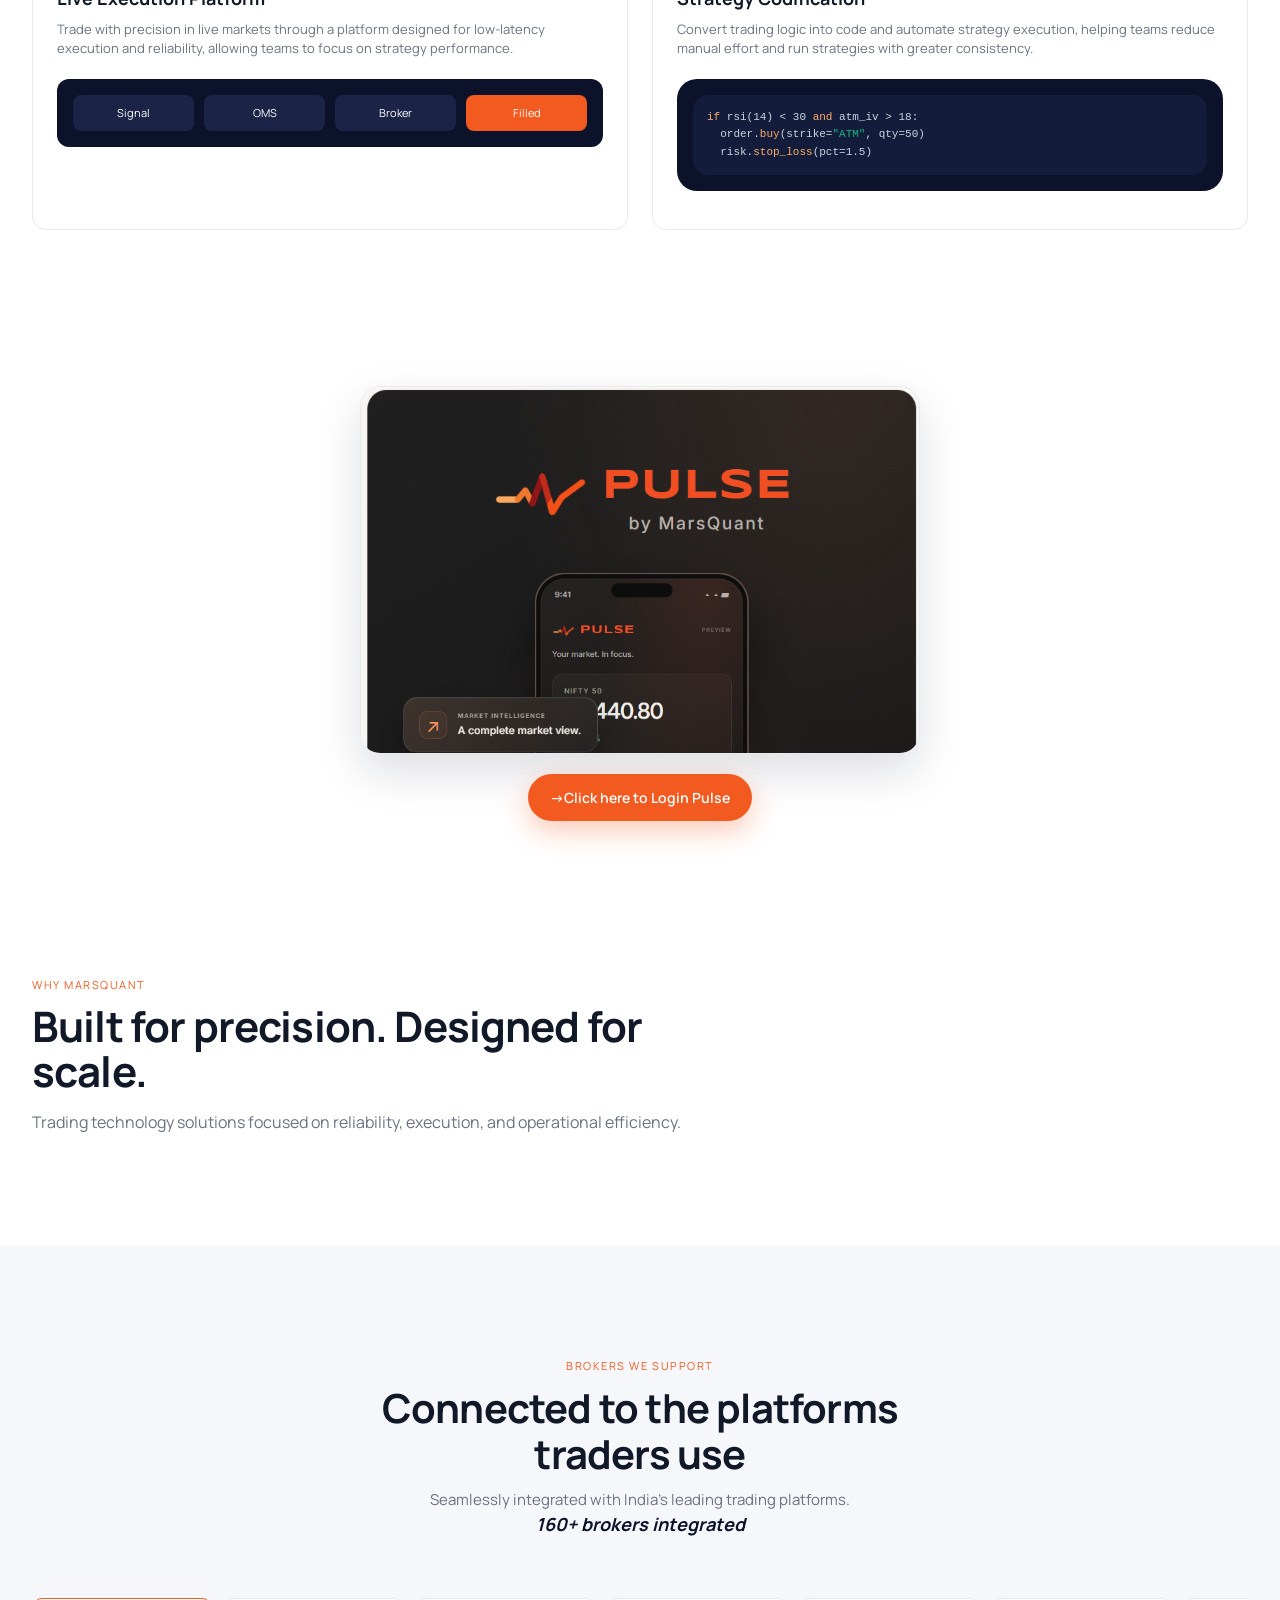
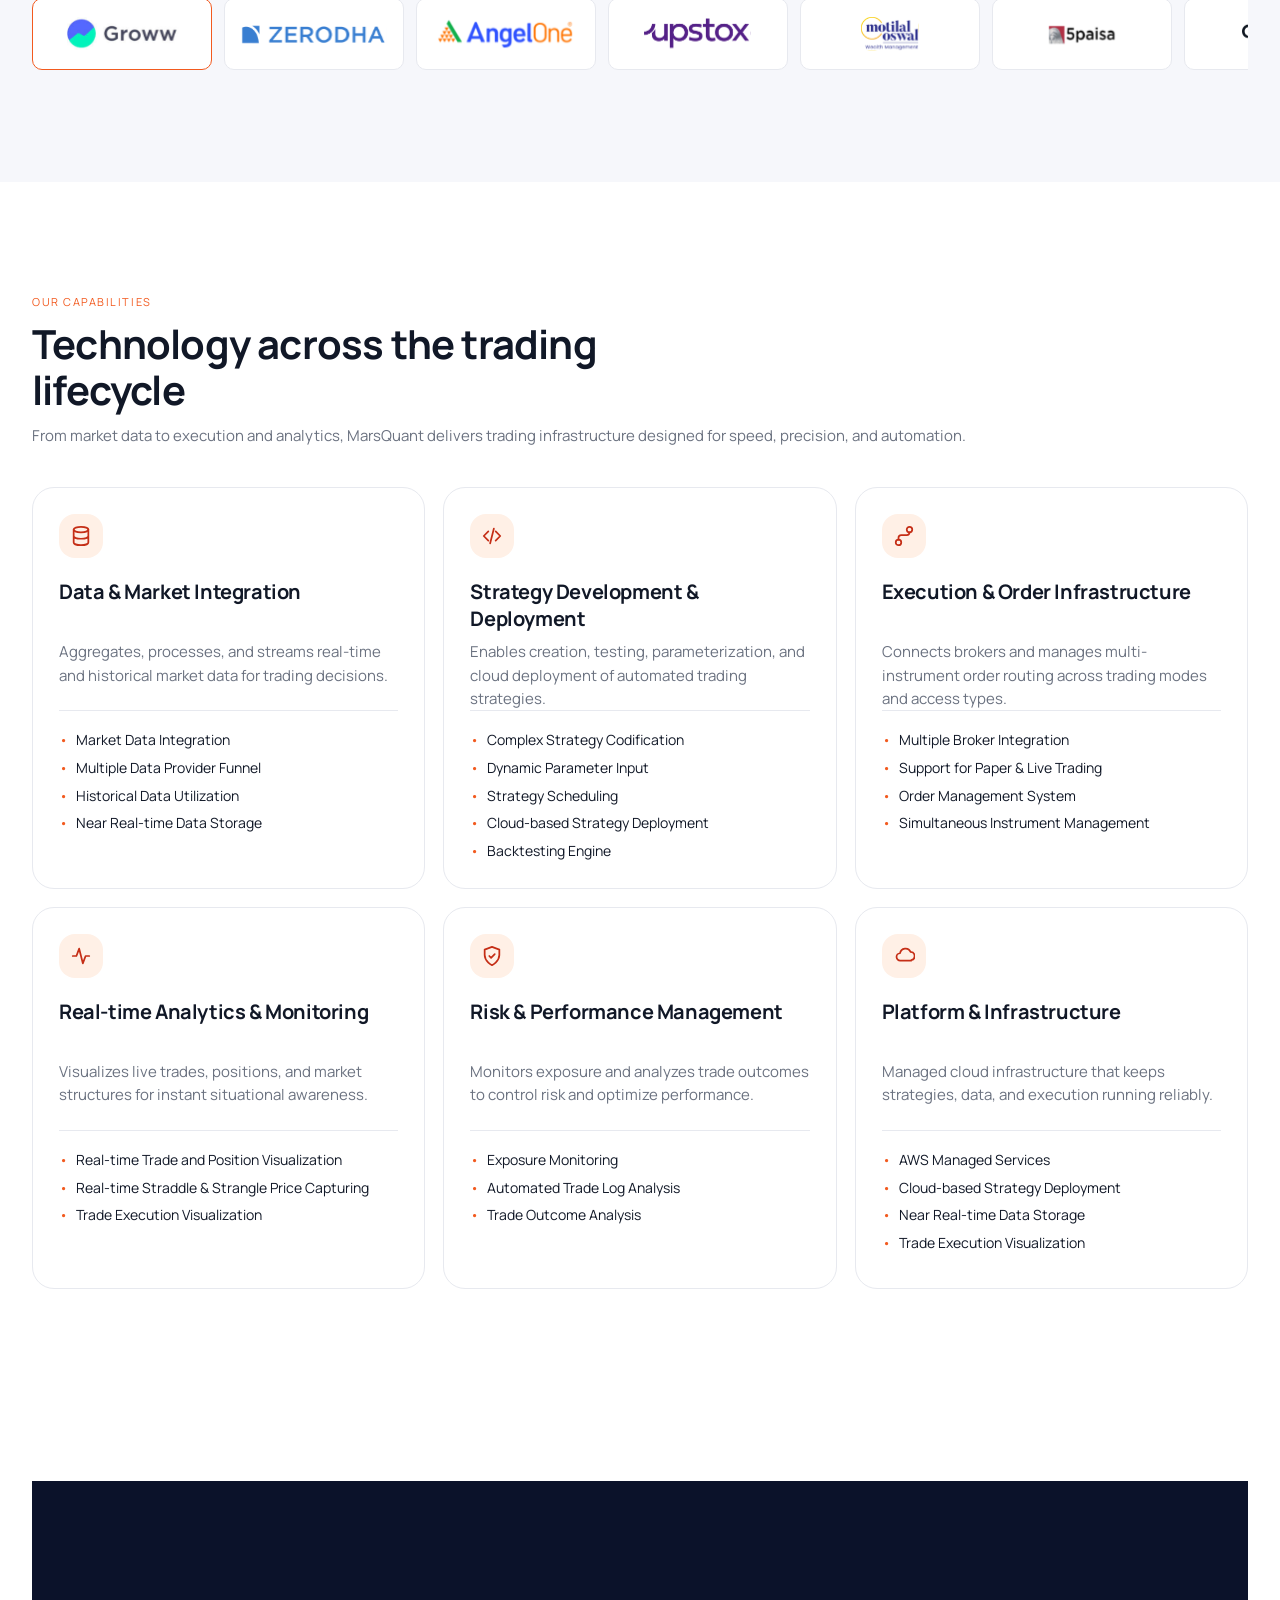
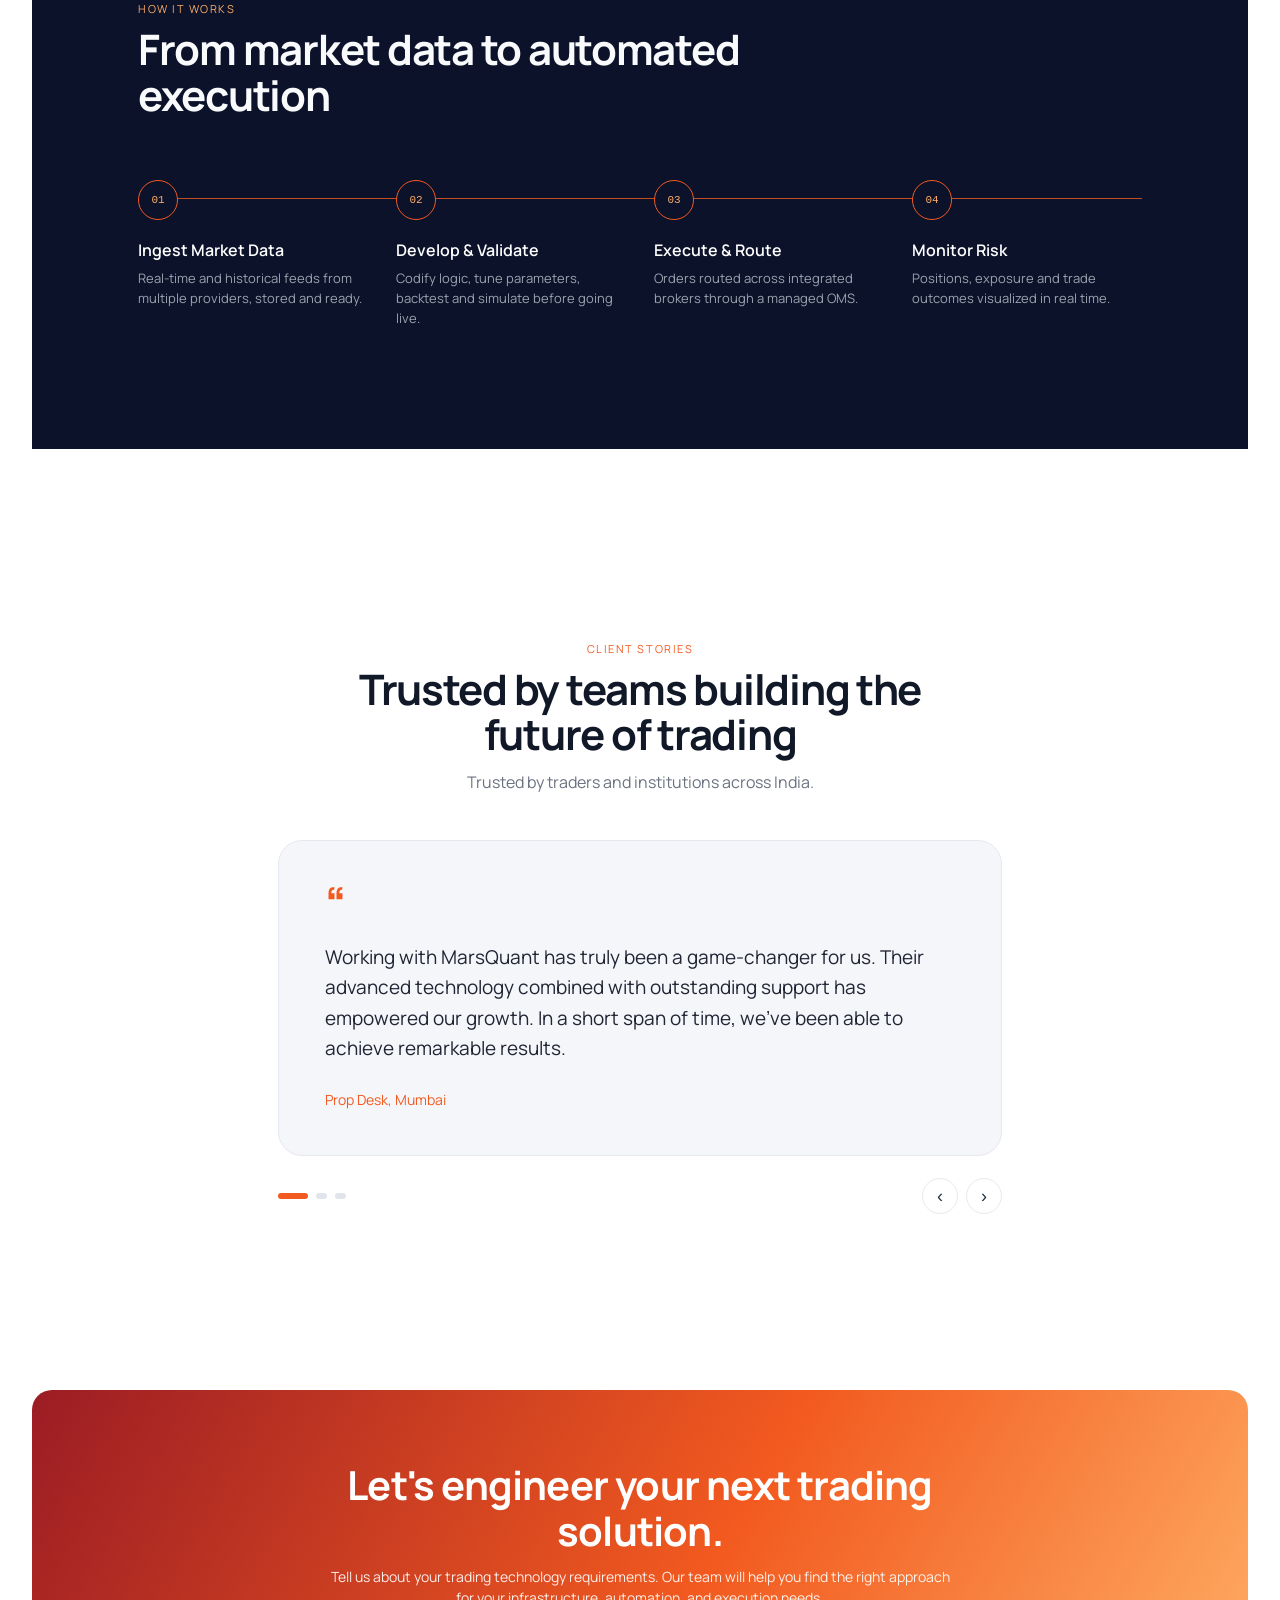
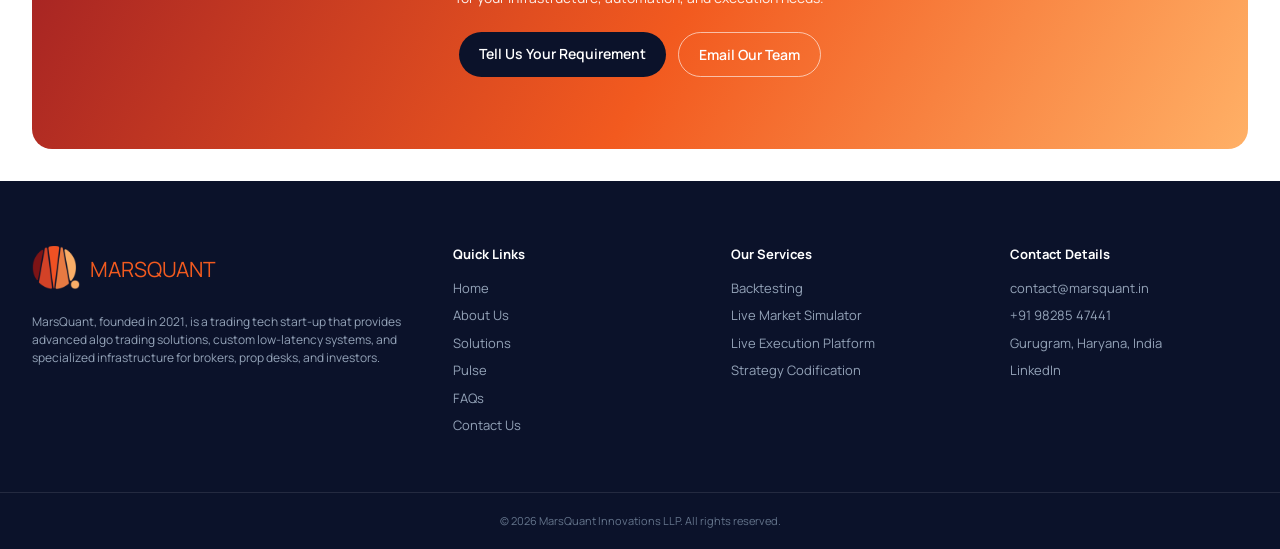
==== commit f9a8941d: "Add MarsQuant favicon and web manifest" ====
--- a/index.html
+++ b/index.html
@@ -4,7 +4,11 @@
 <meta charset="UTF-8">
 <meta name="viewport" content="width=device-width, initial-scale=1">
 <title>MarsQuant | Ideas Into Automation</title>
-<link rel="icon" type="image/svg+xml" href="/Logo/MarsQuant%20Logo%201.svg">
+<link rel="icon" href="/Logo/favicon.ico" sizes="any">
+<link rel="icon" type="image/png" sizes="32x32" href="/Logo/favicon-32x32.png">
+<link rel="icon" type="image/png" sizes="16x16" href="/Logo/favicon-16x16.png">
+<link rel="apple-touch-icon" href="/Logo/apple-touch-icon.png">
+<link rel="manifest" href="/Logo/site.webmanifest">
 <link rel="preconnect" href="https://fonts.googleapis.com">
 <link href="https://fonts.googleapis.com/css2?family=Manrope:wght@400;500;600;700;800&display=swap" rel="stylesheet">
 <link rel="stylesheet" href="style.css">
@@ -96,7 +100,7 @@
 
 <section class="band"><div class="wrap sec c">
   <p class="eyebrow o">Brokers we support</p><h2>Connected to the platforms traders use</h2><p class="muted">Seamlessly integrated with India's leading trading platforms.</p>
-  <p class="muted">160+ brokers integrated</p>
+  <p class="muted" style="font-size:18px;font-weight:700;font-style:italic;color:#0b122a">160+ brokers integrated</p>
   <div class="marquee broker-marquee"><div class="track brokers">
     <span class="on"><img src="Broker's%20Logo/1.%20Groww.svg" alt="Groww"></span>
     <span><img src="Broker's%20Logo/2.%20Zerodha.svg" alt="Zerodha"></span>
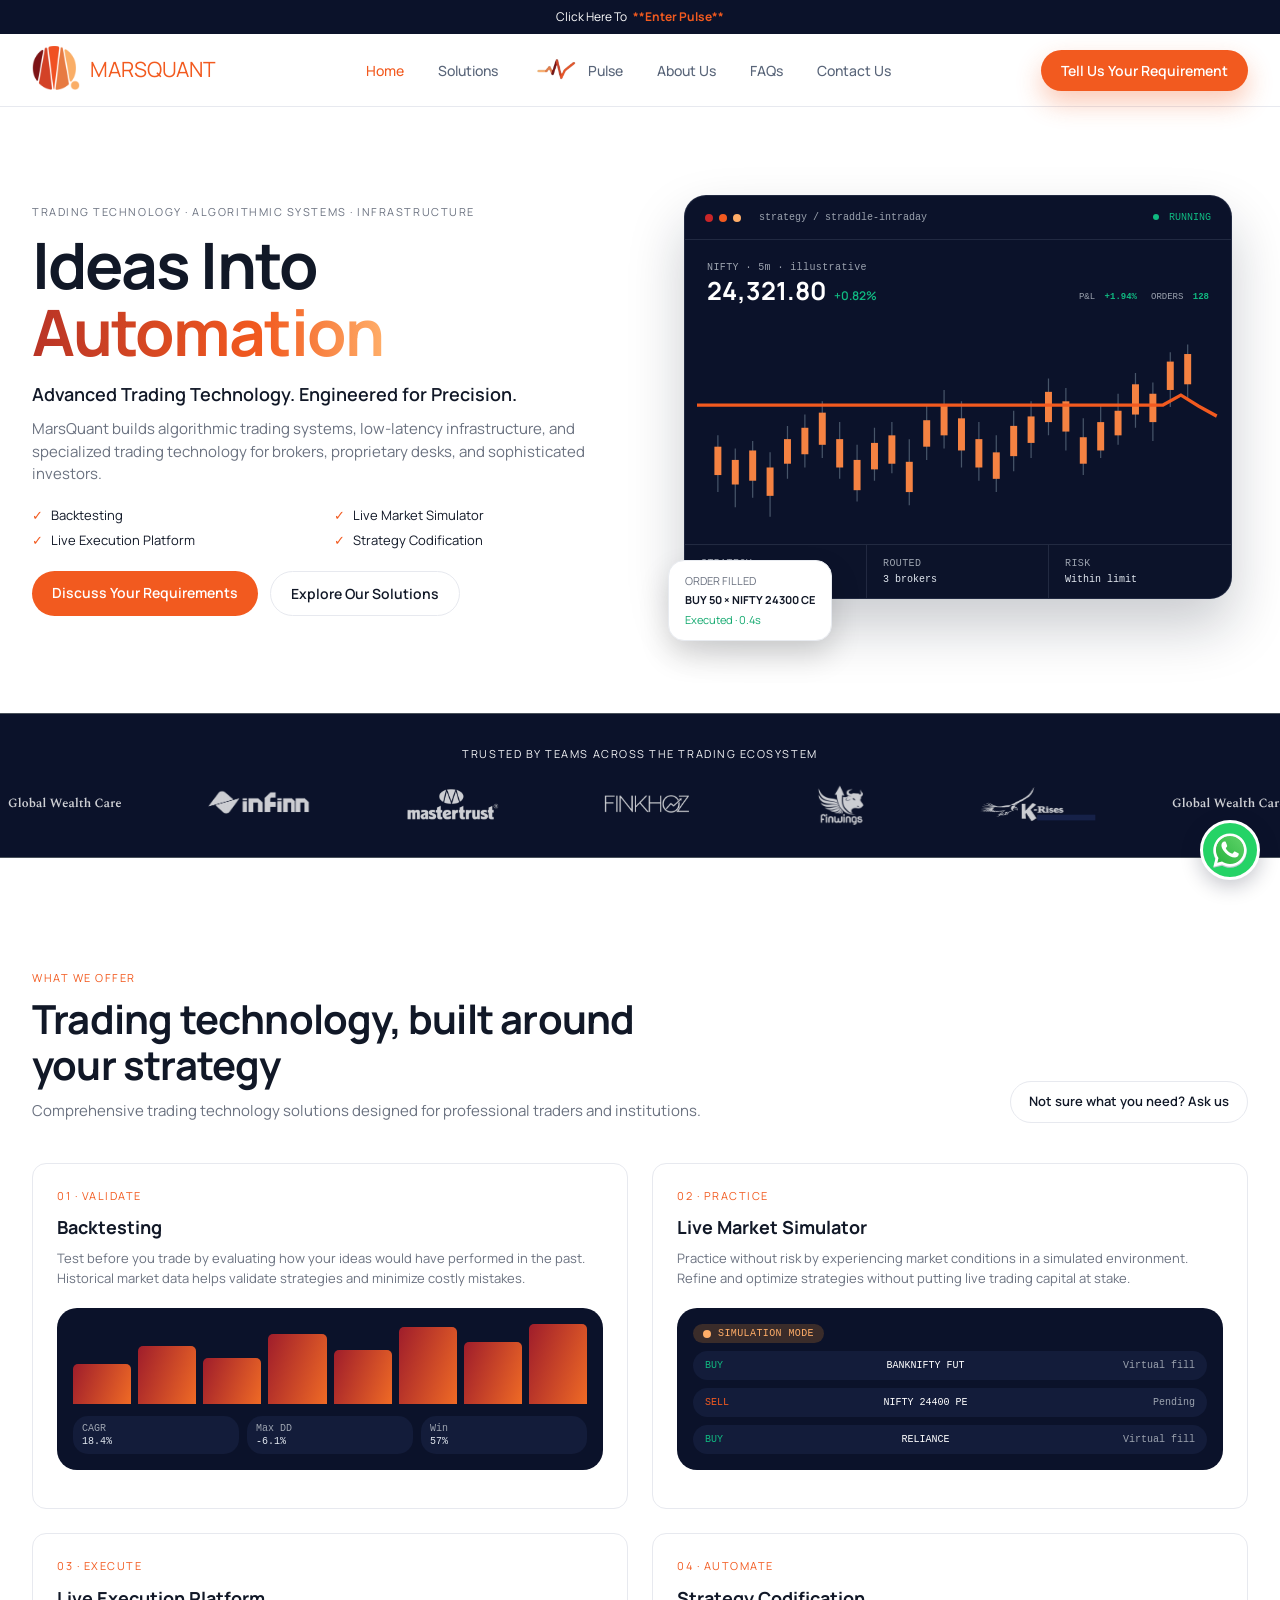
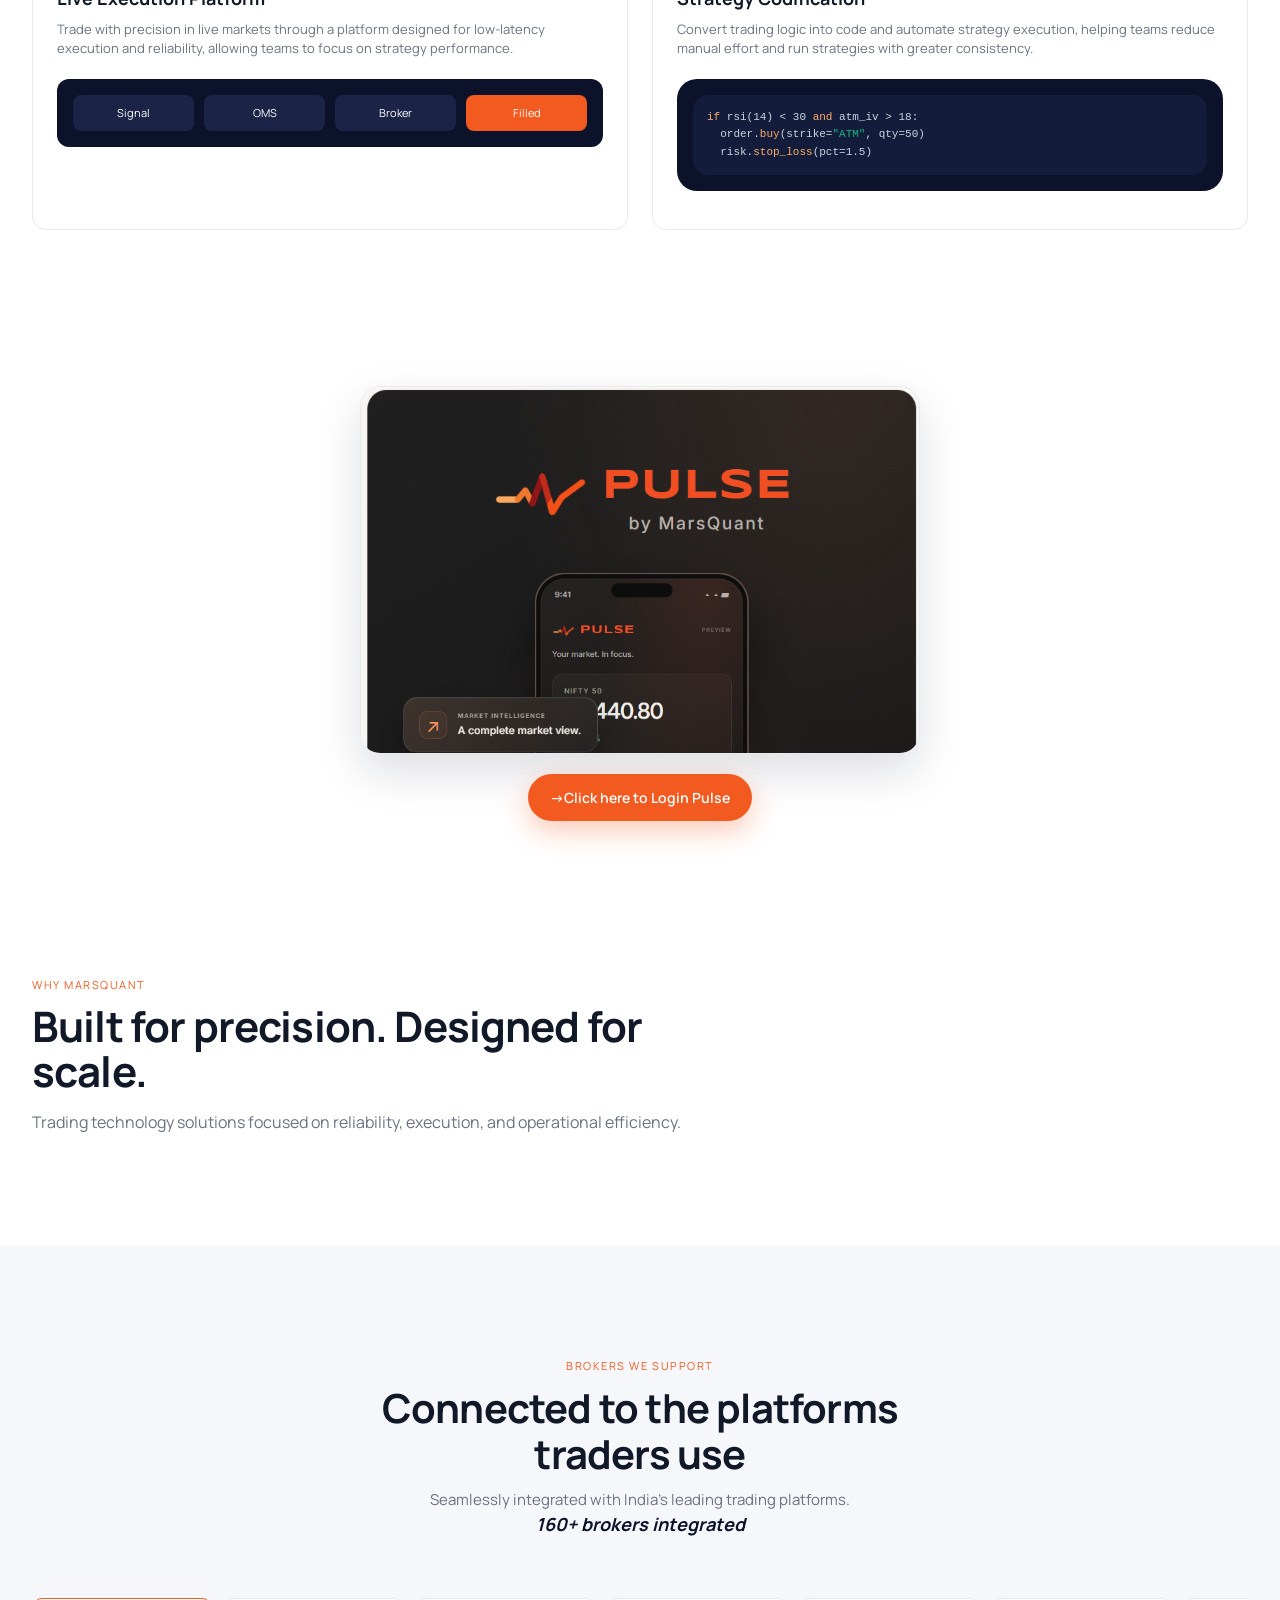
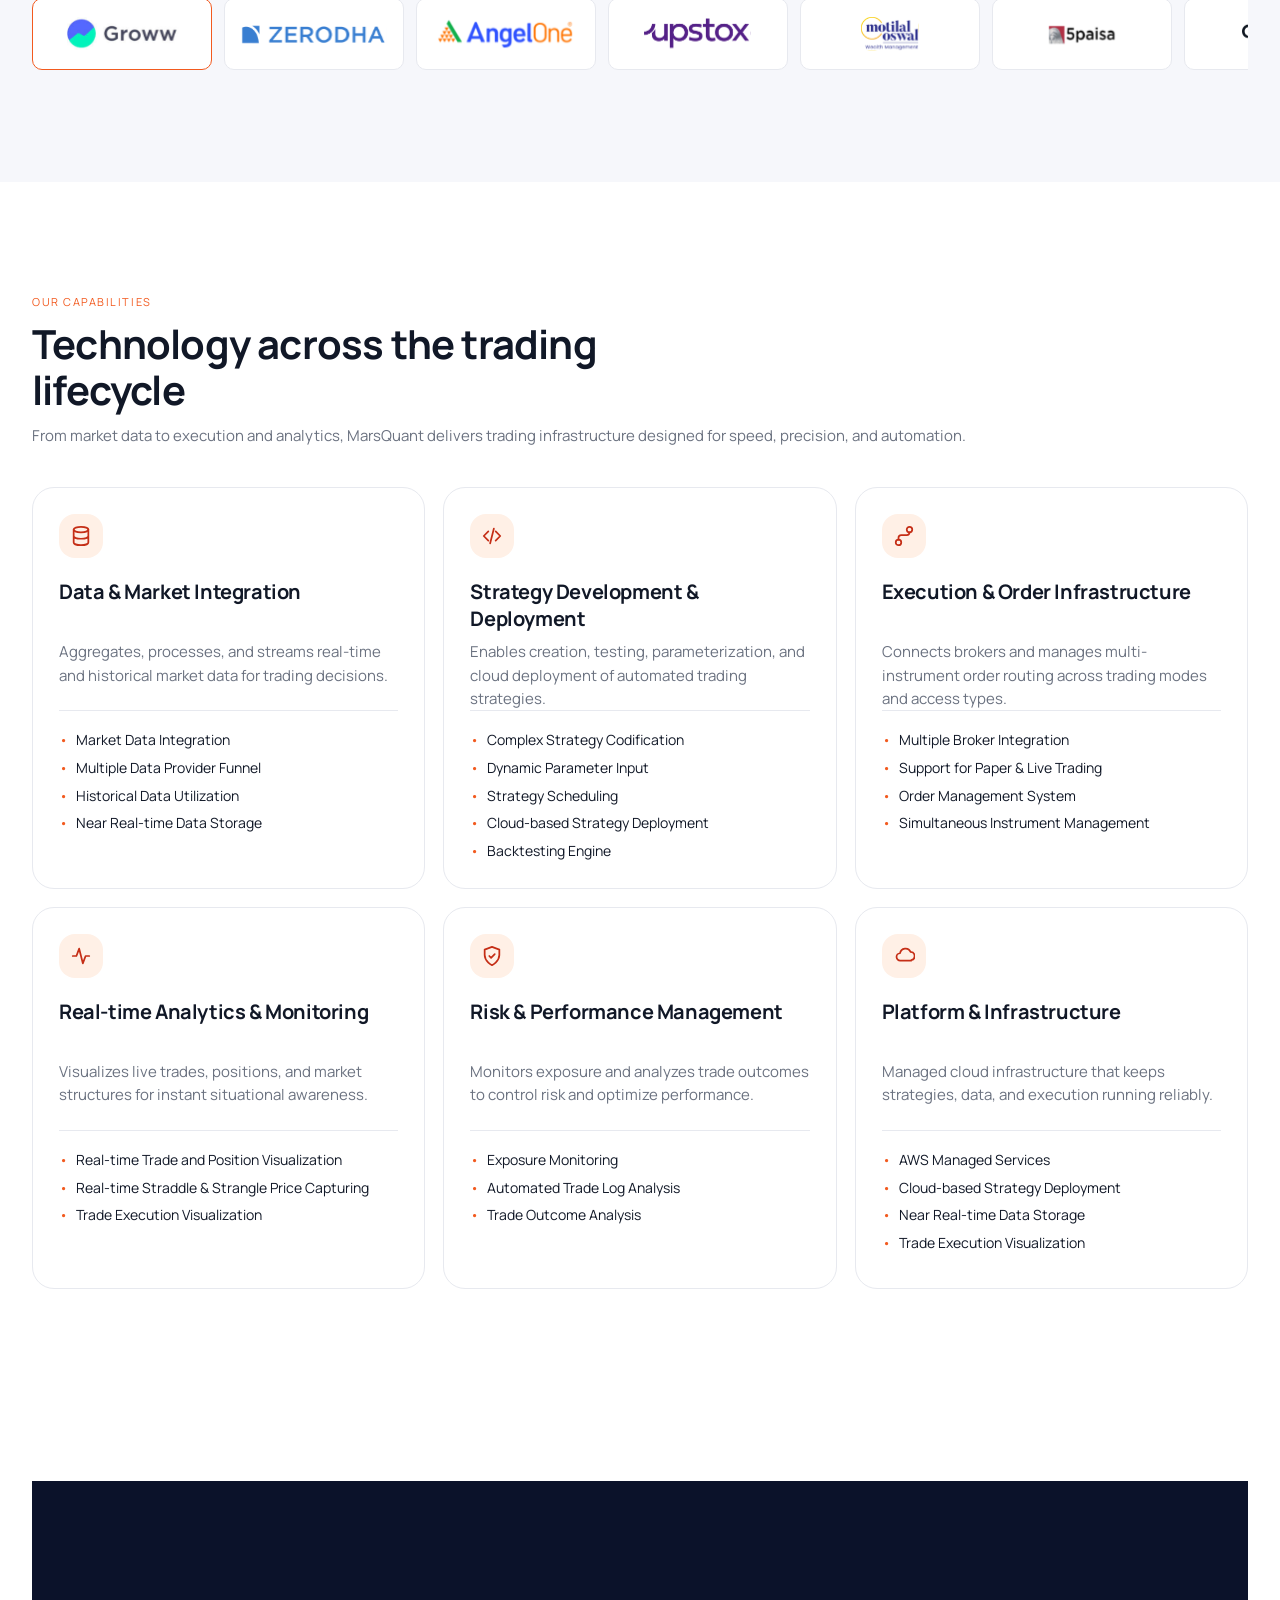
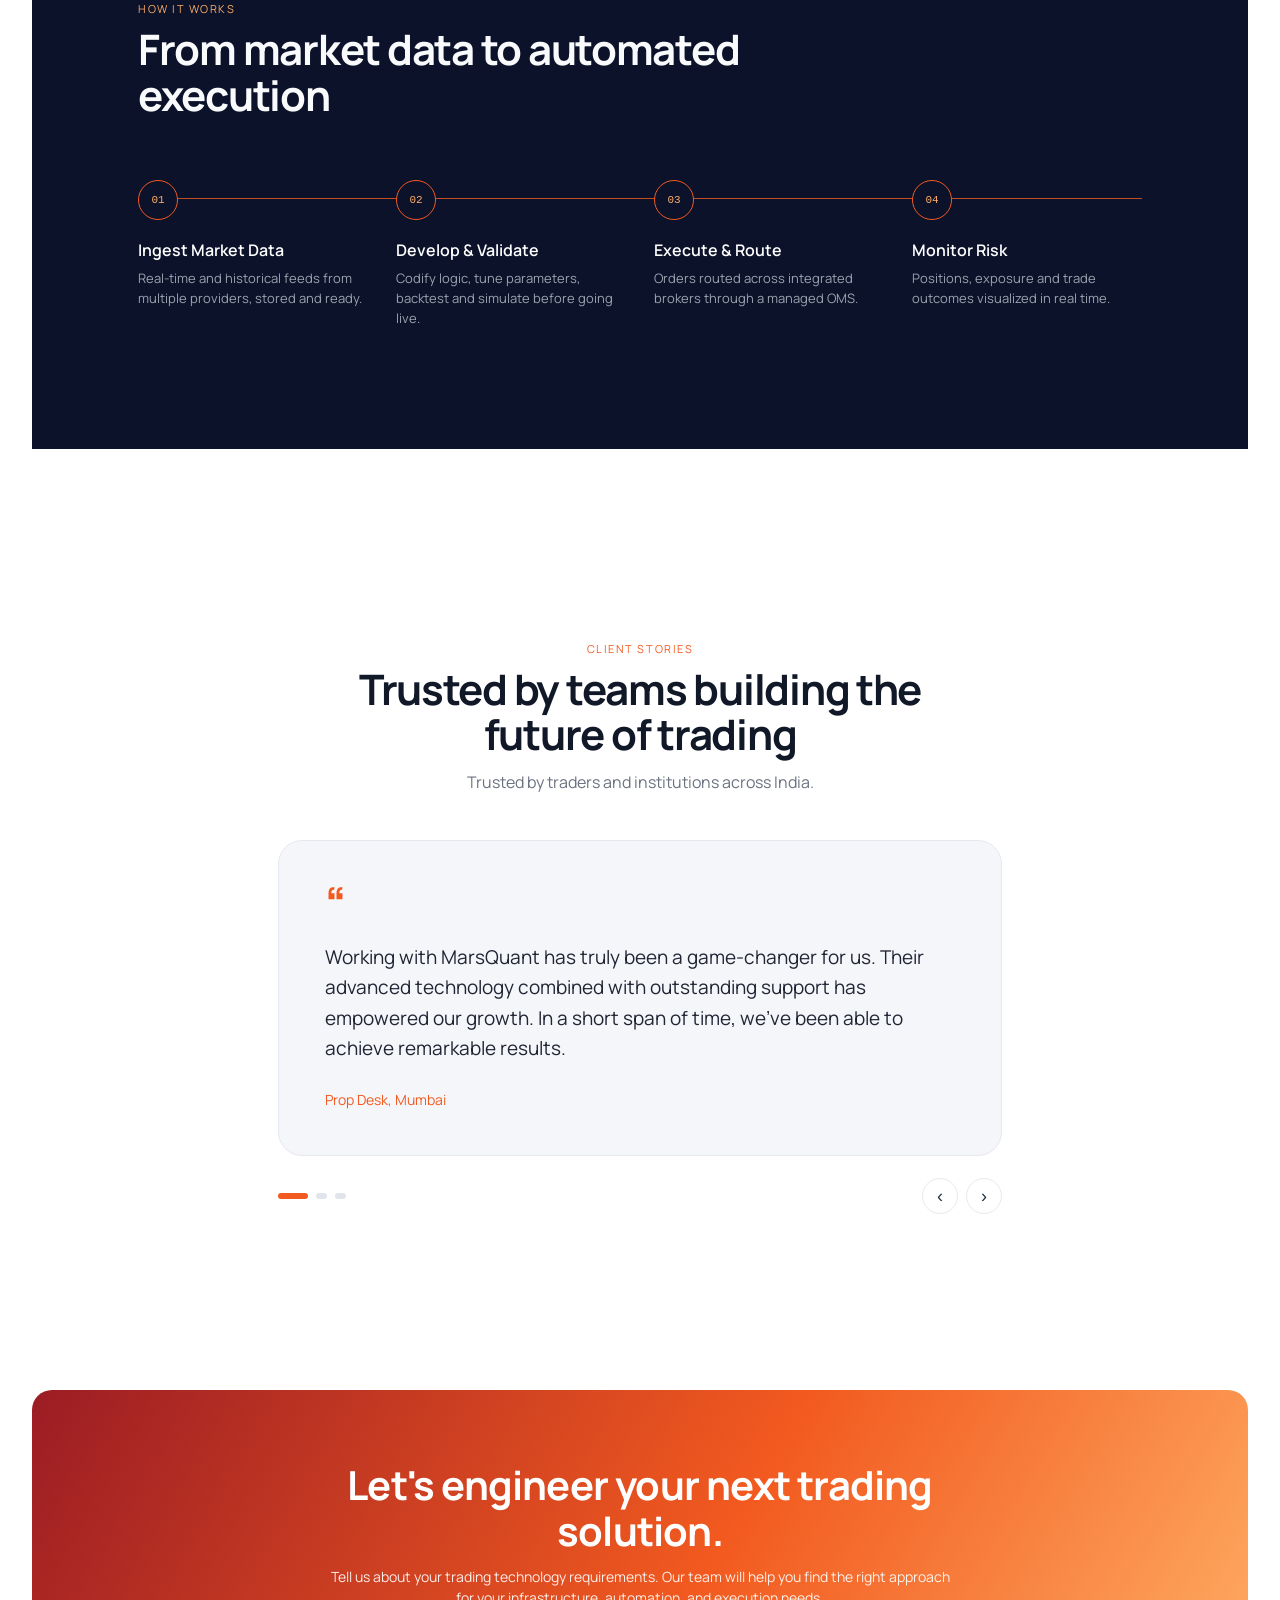
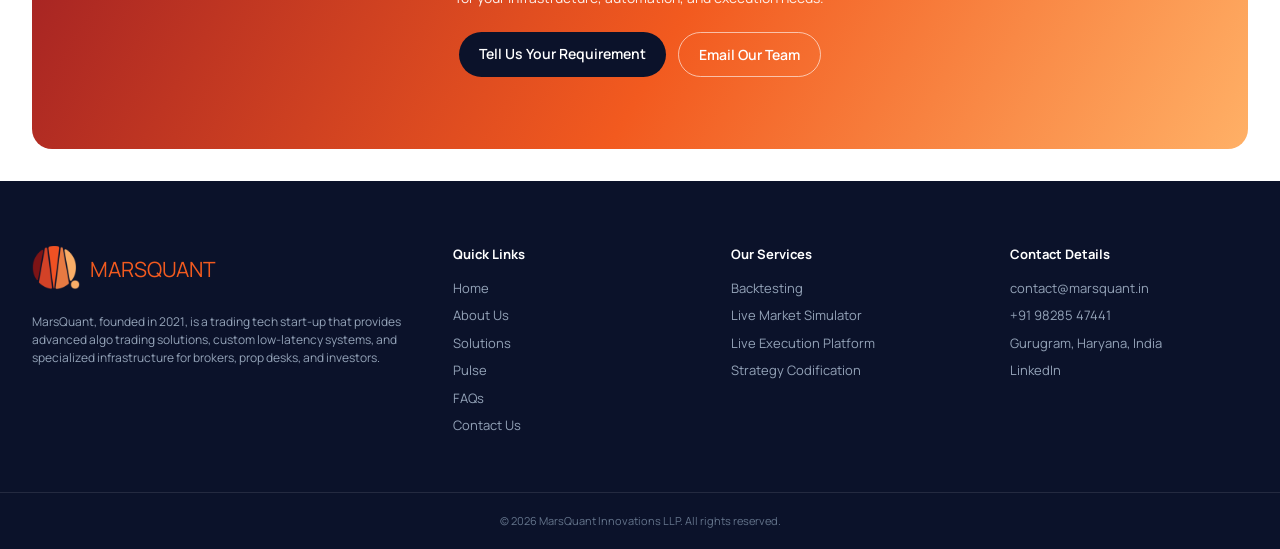
==== commit 73a9996e: "Improve MarsQuant Google search favicon" ====
--- a/index.html
+++ b/index.html
@@ -7,6 +7,7 @@
 <link rel="icon" href="/Logo/favicon.ico" sizes="any">
 <link rel="icon" type="image/png" sizes="32x32" href="/Logo/favicon-32x32.png">
 <link rel="icon" type="image/png" sizes="16x16" href="/Logo/favicon-16x16.png">
+<link rel="icon" type="image/png" sizes="192x192" href="/Logo/android-chrome-192x192.png">
 <link rel="apple-touch-icon" href="/Logo/apple-touch-icon.png">
 <link rel="manifest" href="/Logo/site.webmanifest">
 <link rel="preconnect" href="https://fonts.googleapis.com">
--- a/style.css
+++ b/style.css
@@ -631,12 +631,12 @@
 .pulse-feature-grid article>p{max-width:470px;margin-bottom:14px;color:#626f85;font-size:14px;line-height:1.65}
 .pulse-feature-arrow{display:inline-flex;width:26px;height:24px;align-items:center;margin-top:auto;color:#ff5424;font-size:22px;line-height:1;transition:transform .18s,color .18s}
 .pulse-feature-arrow:hover{transform:translateX(4px);color:#c93c1e}
-.pulse-workflow{overflow:hidden;background:#f6f7fb}
+.pulse-workflow{overflow:hidden;background:var(--navy)}
 .pulse-workflow-inner{display:grid;grid-template-columns:minmax(0,.78fr) minmax(0,1.22fr);align-items:start;gap:48px;max-width:1280px;margin:0 auto;padding:82px 32px}
 .pulse-workflow-copy>.eyebrow{margin-bottom:13px;color:#f25a1f;font-family:ui-monospace,SFMono-Regular,Consolas,monospace;font-size:12px;letter-spacing:.18em;text-transform:uppercase}
-.pulse-workflow-copy h2{max-width:460px;margin-bottom:17px;color:#171a28;font-size:40px;line-height:1.12;letter-spacing:-.035em}
-.pulse-workflow-copy>p:not(.eyebrow){max-width:480px;color:#526078;font-size:16px;line-height:1.6}
-.pulse-workflow-list{display:grid;gap:14px;margin-top:25px;color:#30384a;font-size:15px;line-height:1.55}
+.pulse-workflow-copy h2{max-width:460px;margin-bottom:17px;color:#f8fafc;font-size:40px;line-height:1.12;letter-spacing:-.035em}
+.pulse-workflow-copy>p:not(.eyebrow){max-width:480px;color:#c1c8d8;font-size:16px;line-height:1.6}
+.pulse-workflow-list{display:grid;gap:14px;margin-top:25px;color:#e2e8f0;font-size:15px;line-height:1.55}
 .pulse-workflow-list li{position:relative;padding-left:24px}
 .pulse-workflow-list li:before{position:absolute;left:0;color:#ff5424;content:"\2713";font-size:15px;font-weight:700}
 .pulse-workflow-visual{position:relative;min-width:0}
@@ -653,12 +653,12 @@
 .pulse-analytics-link:hover{color:#b93426}
 .pulse-analytics-visual{min-width:0}
 .pulse-analytics-visual img{display:block;width:100%;height:auto;border:1px solid #e7e9ef;border-radius:14px;box-shadow:0 22px 48px rgba(17,24,48,.15)}
-.pulse-strategy{overflow:hidden;background:#f6f7fb}
+.pulse-strategy{overflow:hidden;background:var(--navy)}
 .pulse-strategy-inner{display:grid;grid-template-columns:minmax(0,.78fr) minmax(0,1.22fr);align-items:start;gap:48px;max-width:1280px;margin:0 auto;padding:82px 32px}
 .pulse-strategy-copy>.eyebrow{margin-bottom:13px;color:#f25a1f;font-family:ui-monospace,SFMono-Regular,Consolas,monospace;font-size:12px;letter-spacing:.18em;text-transform:uppercase}
-.pulse-strategy-copy h2{max-width:480px;margin-bottom:17px;color:#171a28;font-size:40px;line-height:1.12;letter-spacing:-.035em}
-.pulse-strategy-copy>p:not(.eyebrow){max-width:480px;color:#657188;font-size:16px;line-height:1.6}
-.pulse-strategy-list{display:grid;gap:13px;margin-top:25px;color:#30384a;font-size:15px;line-height:1.5}
+.pulse-strategy-copy h2{max-width:480px;margin-bottom:17px;color:#f8fafc;font-size:40px;line-height:1.12;letter-spacing:-.035em}
+.pulse-strategy-copy>p:not(.eyebrow){max-width:480px;color:#c1c8d8;font-size:16px;line-height:1.6}
+.pulse-strategy-list{display:grid;gap:13px;margin-top:25px;color:#e2e8f0;font-size:15px;line-height:1.5}
 .pulse-strategy-list li{position:relative;padding-left:24px}
 .pulse-strategy-list li:before{position:absolute;left:0;color:#ff5424;content:"\2713";font-size:15px;font-weight:700}
 .pulse-strategy-visual{min-width:0}
@@ -673,12 +673,12 @@
 .pulse-paper-list li:before{position:absolute;left:0;color:#ff5424;content:"\2713";font-size:15px;font-weight:700}
 .pulse-paper-visual{min-width:0}
 .pulse-paper-visual img{display:block;width:100%;height:auto;border:1px solid #e7e9ef;border-radius:14px;background:#fff;box-shadow:0 22px 48px rgba(17,24,48,.12)}
-.pulse-research{overflow:hidden;background:#f6f7fb}
+.pulse-research{overflow:hidden;background:var(--navy)}
 .pulse-research-inner{display:grid;grid-template-columns:minmax(0,.78fr) minmax(0,1.22fr);align-items:start;gap:48px;max-width:1280px;margin:0 auto;padding:82px 32px}
 .pulse-research-copy>.eyebrow{margin-bottom:13px;color:#f25a1f;font-family:ui-monospace,SFMono-Regular,Consolas,monospace;font-size:12px;letter-spacing:.18em;text-transform:uppercase}
-.pulse-research-copy h2{max-width:480px;margin-bottom:17px;color:#171a28;font-size:40px;line-height:1.12;letter-spacing:-.035em}
-.pulse-research-copy>p:not(.eyebrow){max-width:480px;color:#657188;font-size:16px;line-height:1.6}
-.pulse-research-list{display:grid;gap:15px;margin-top:25px;color:#30384a;font-size:15px;line-height:1.5}
+.pulse-research-copy h2{max-width:480px;margin-bottom:17px;color:#f8fafc;font-size:40px;line-height:1.12;letter-spacing:-.035em}
+.pulse-research-copy>p:not(.eyebrow){max-width:480px;color:#c1c8d8;font-size:16px;line-height:1.6}
+.pulse-research-list{display:grid;gap:15px;margin-top:25px;color:#e2e8f0;font-size:15px;line-height:1.5}
 .pulse-research-list li{position:relative;padding-left:24px}
 .pulse-research-list li:before{position:absolute;left:0;color:#ff5424;content:"\2713";font-size:15px;font-weight:700}
 .pulse-research-visual{min-width:0}
@@ -711,15 +711,15 @@
 .pulse-workspace-login{margin-top:28px}
 .pulse-workspace-visual{width:100%;max-width:378px;justify-self:center;overflow:hidden;border:1px solid rgba(155,169,205,.18);border-radius:16px;background:#0b122a;box-shadow:0 24px 48px rgba(17,24,48,.2);text-align:left}
 .pulse-workspace-visual img{display:block;width:100%;height:auto}
-.pulse-why{background:#f6f7fb}
+.pulse-why{background:var(--navy)}
 .pulse-why-inner{max-width:1280px;margin:0 auto;padding:82px 32px 88px}
 .pulse-why-inner>.eyebrow{margin-bottom:13px;color:#f25a1f;font-family:ui-monospace,SFMono-Regular,Consolas,monospace;font-size:12px;letter-spacing:.18em;text-transform:uppercase}
-.pulse-why-inner h2{max-width:680px;margin-bottom:36px;color:#171a28;font-size:40px;line-height:1.08;letter-spacing:-.035em}
+.pulse-why-inner h2{max-width:680px;margin-bottom:36px;color:#f8fafc;font-size:40px;line-height:1.08;letter-spacing:-.035em}
 .pulse-why-grid{display:grid;grid-template-columns:repeat(4,minmax(0,1fr));gap:22px}
 .pulse-why-grid article{min-width:0;padding-top:21px;border-top:1px solid rgba(242,90,31,.28)}
 .pulse-why-grid article>span{display:block;margin-bottom:16px;color:#f25a1f;font-family:ui-monospace,SFMono-Regular,Consolas,monospace;font-size:11px}
-.pulse-why-grid h3{margin-bottom:12px;color:#202638;font-size:17px;line-height:1.4}
-.pulse-why-grid article>p{max-width:260px;color:#657188;font-size:14px;line-height:1.65}
+.pulse-why-grid h3{margin-bottom:12px;color:#f1f5f9;font-size:17px;line-height:1.4}
+.pulse-why-grid article>p{max-width:260px;color:#aab4c8;font-size:14px;line-height:1.65}
 
 @media(max-width:900px){
   .pulse-hero{padding:62px 24px 70px}
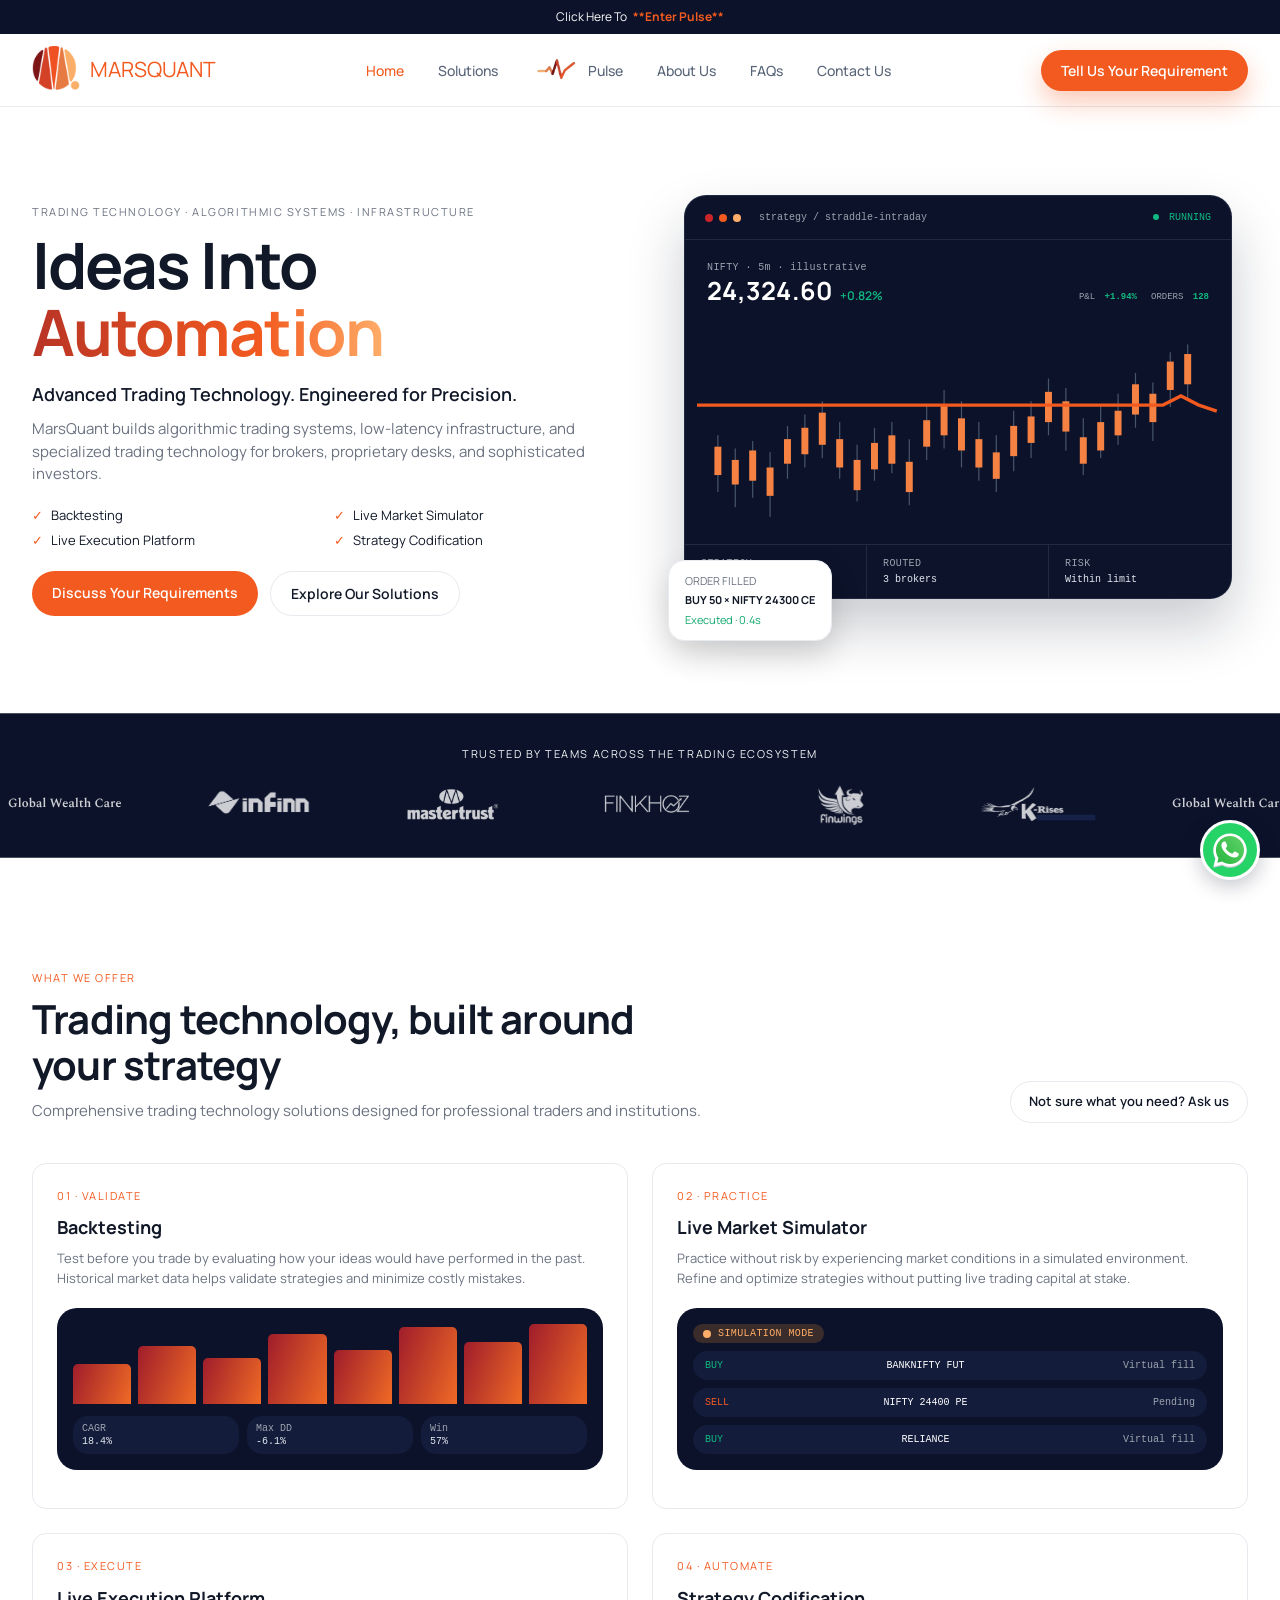
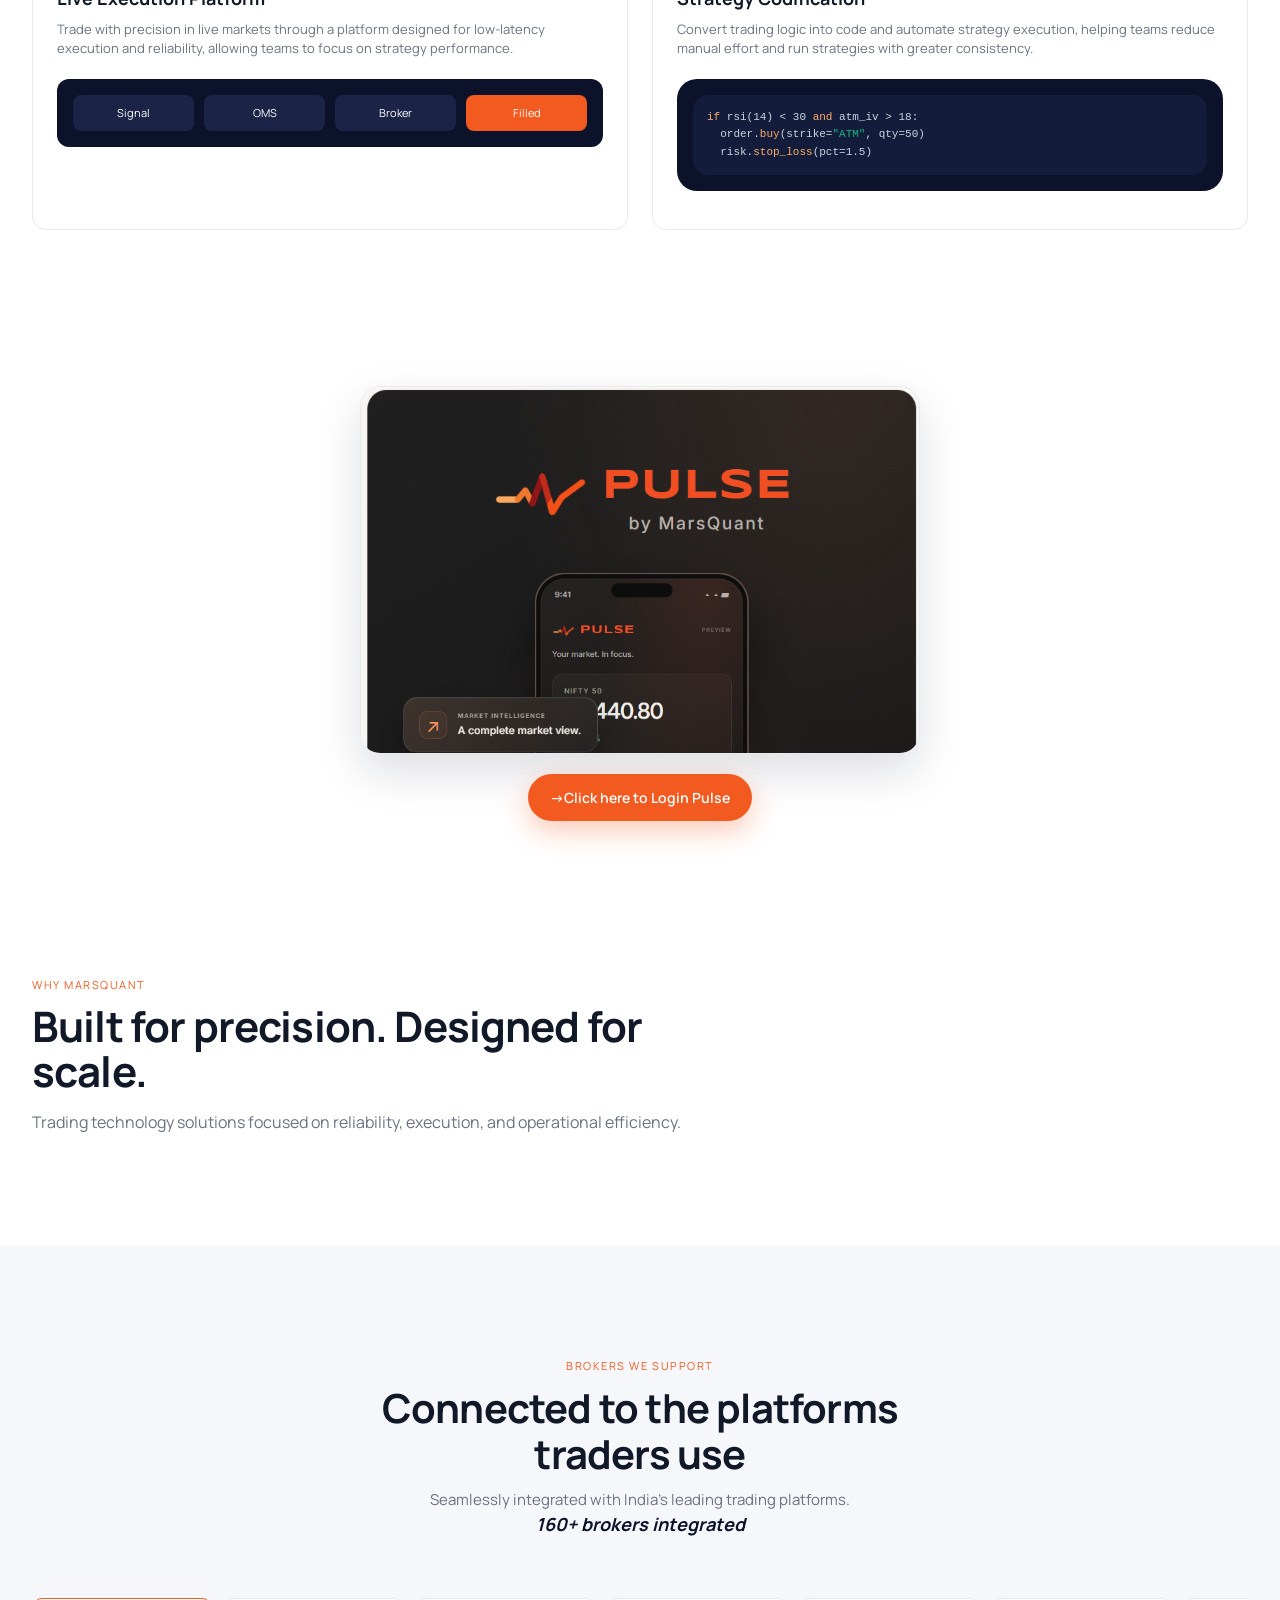
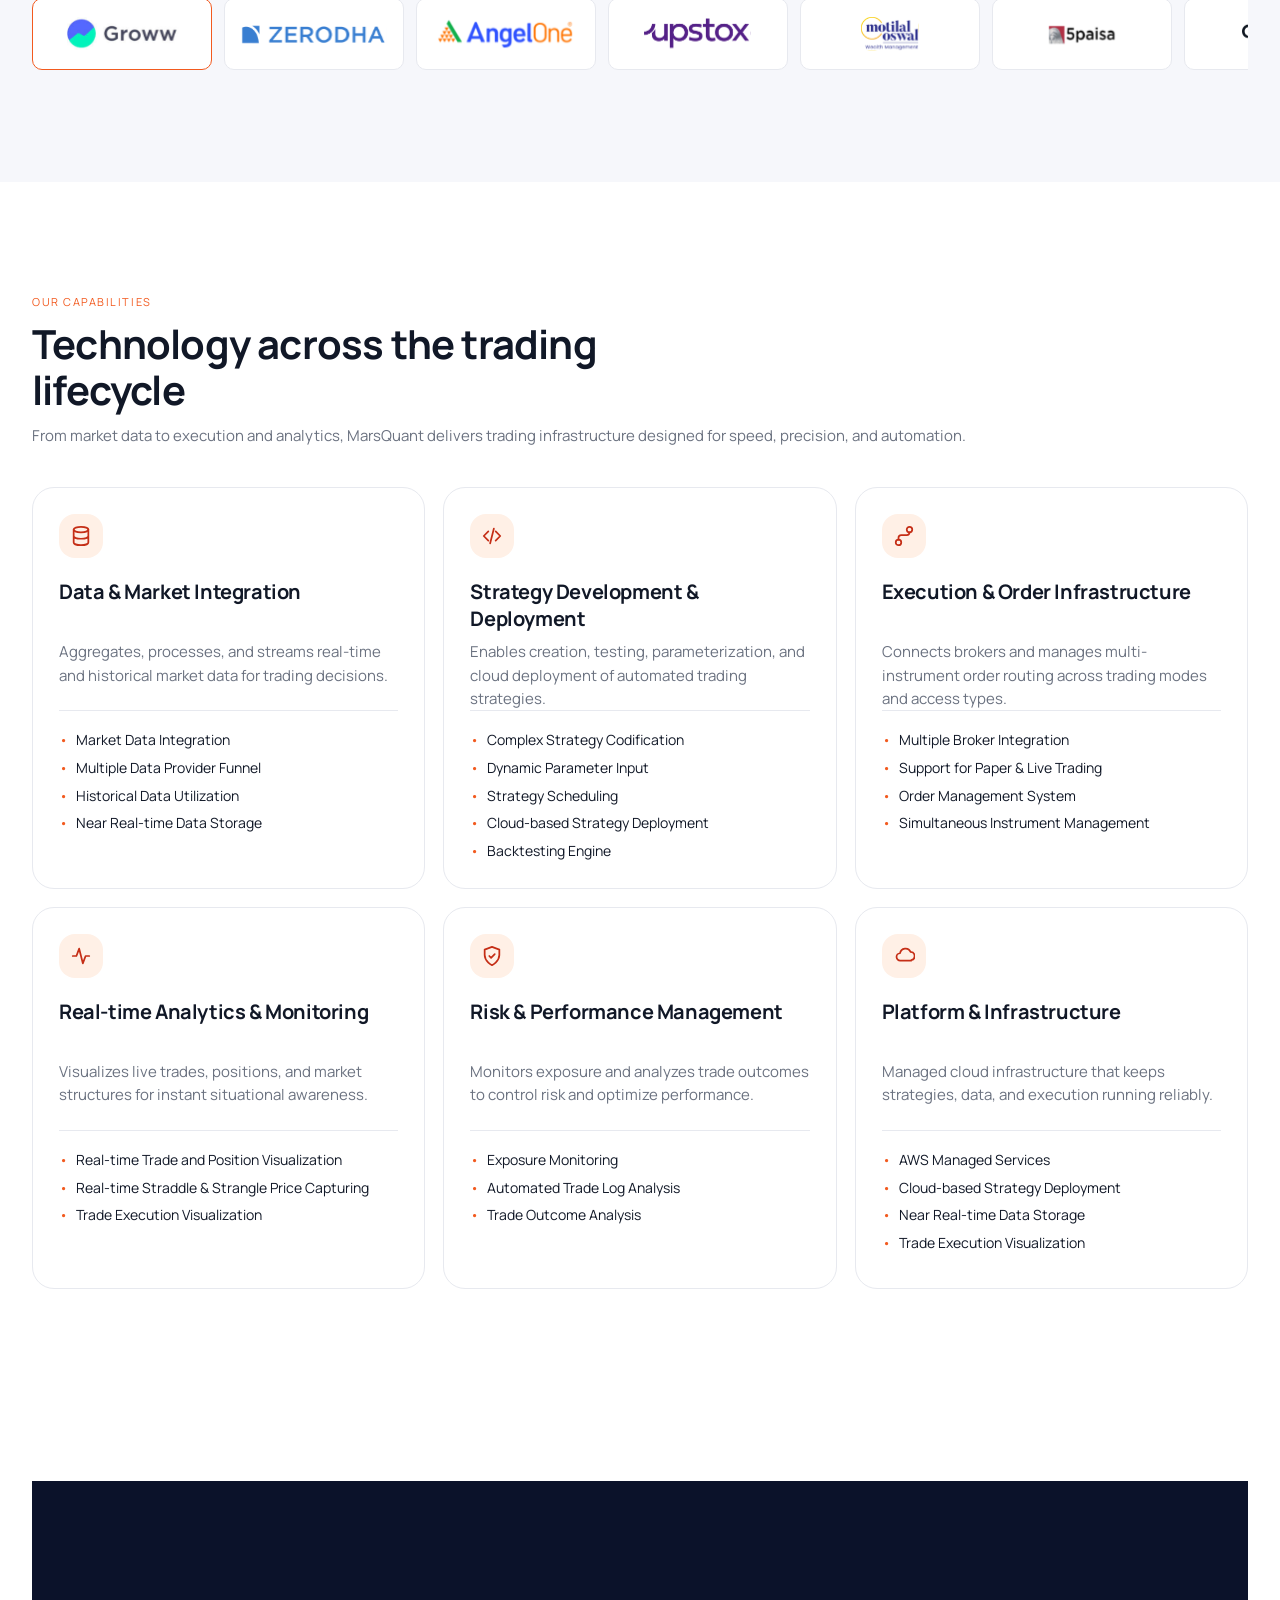
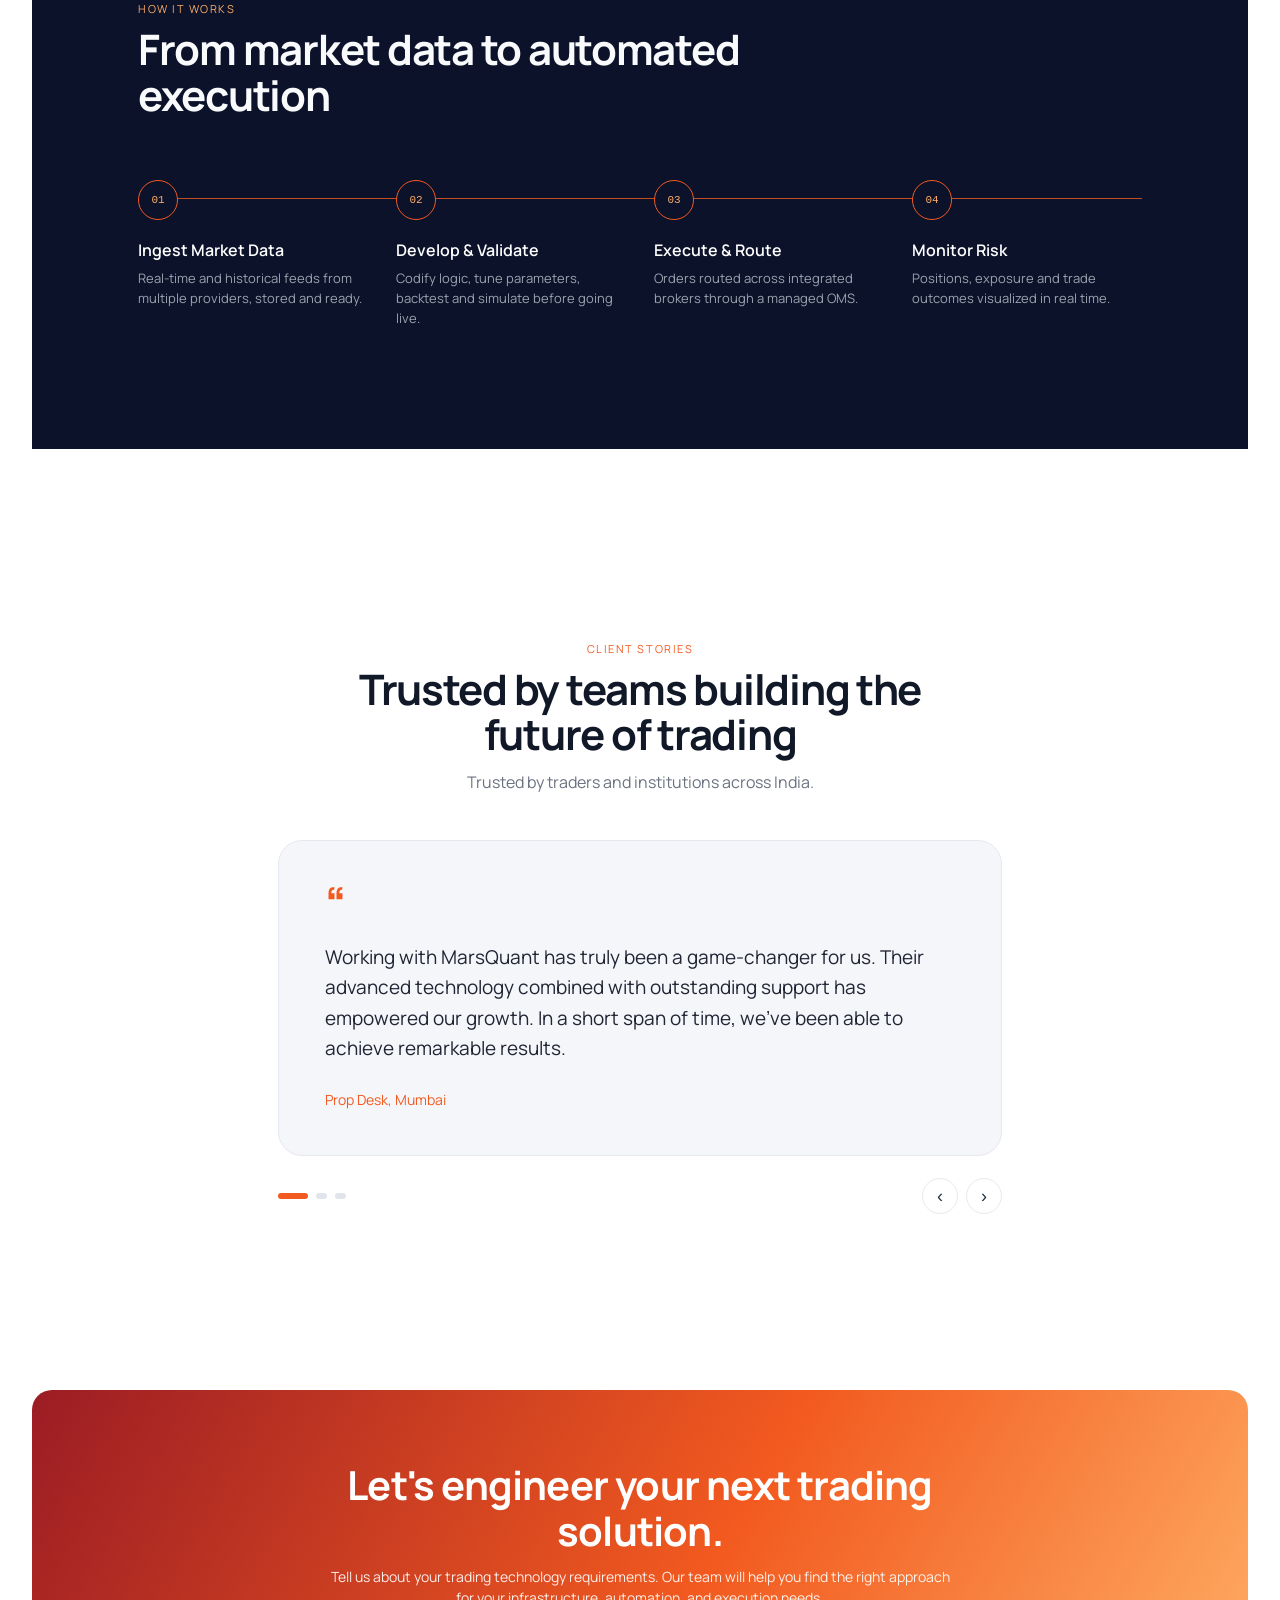
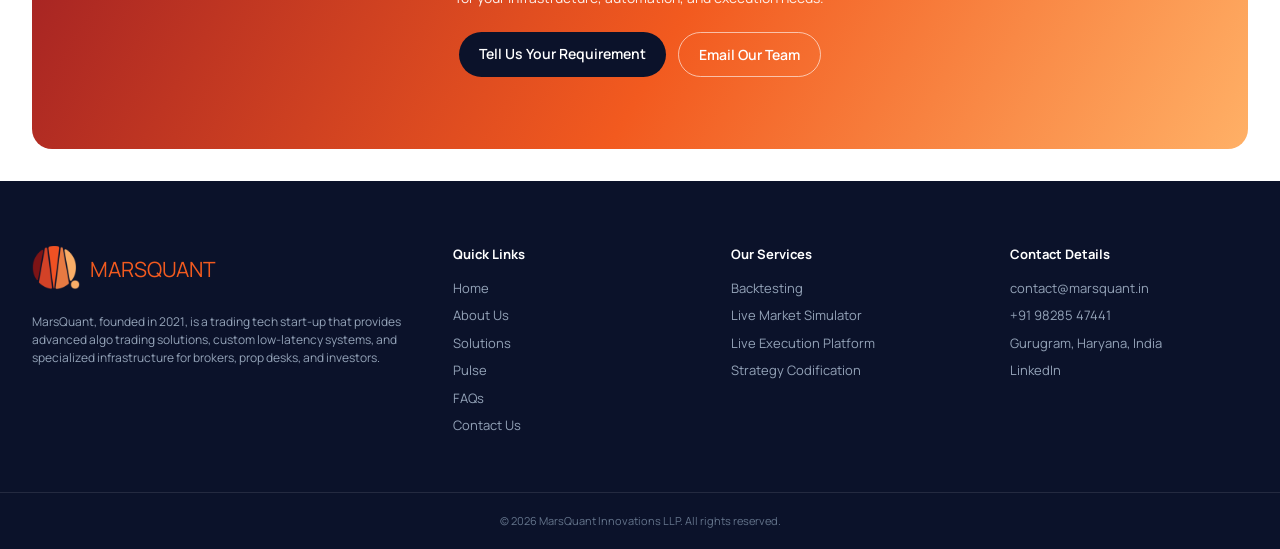
==== commit cefb5310: "Add SEO metadata to website pages" ====
--- a/index.html
+++ b/index.html
@@ -4,6 +4,21 @@
 <meta charset="UTF-8">
 <meta name="viewport" content="width=device-width, initial-scale=1">
 <title>MarsQuant | Ideas Into Automation</title>
+<meta name="description" content="MarsQuant builds algorithmic trading systems, low-latency execution infrastructure, and trading technology for brokers, prop desks, and institutional investors.">
+<meta name="keywords" content="algorithmic trading, automated trading, trading technology, low latency infrastructure, live execution platform, market simulator, strategy codification, quant trading, MarsQuant">
+<meta name="author" content="MarsQuant">
+<meta name="publisher" content="MarsQuant">
+<meta name="robots" content="index, follow, max-image-preview:large, max-snippet:-1, max-video-preview:-1">
+<meta name="canonical" content="https://marsquant.in/">
+<link rel="canonical" href="https://marsquant.in/">
+<meta property="og:title" content="MarsQuant | Ideas Into Automation">
+<meta property="og:description" content="Advanced trading technology and automation systems engineered for precision execution and institutional performance.">
+<meta property="og:type" content="website">
+<meta property="og:url" content="https://marsquant.in/">
+<meta property="og:image" content="https://marsquant.in/Logo/MarsQuant%20Logo.svg">
+<meta name="twitter:card" content="summary_large_image">
+<meta name="twitter:title" content="MarsQuant | Ideas Into Automation">
+<meta name="twitter:description" content="Algorithmic trading systems, execution infrastructure, and market technology designed for modern investing teams.">
 <link rel="icon" href="/Logo/favicon.ico" sizes="any">
 <link rel="icon" type="image/png" sizes="32x32" href="/Logo/favicon-32x32.png">
 <link rel="icon" type="image/png" sizes="16x16" href="/Logo/favicon-16x16.png">
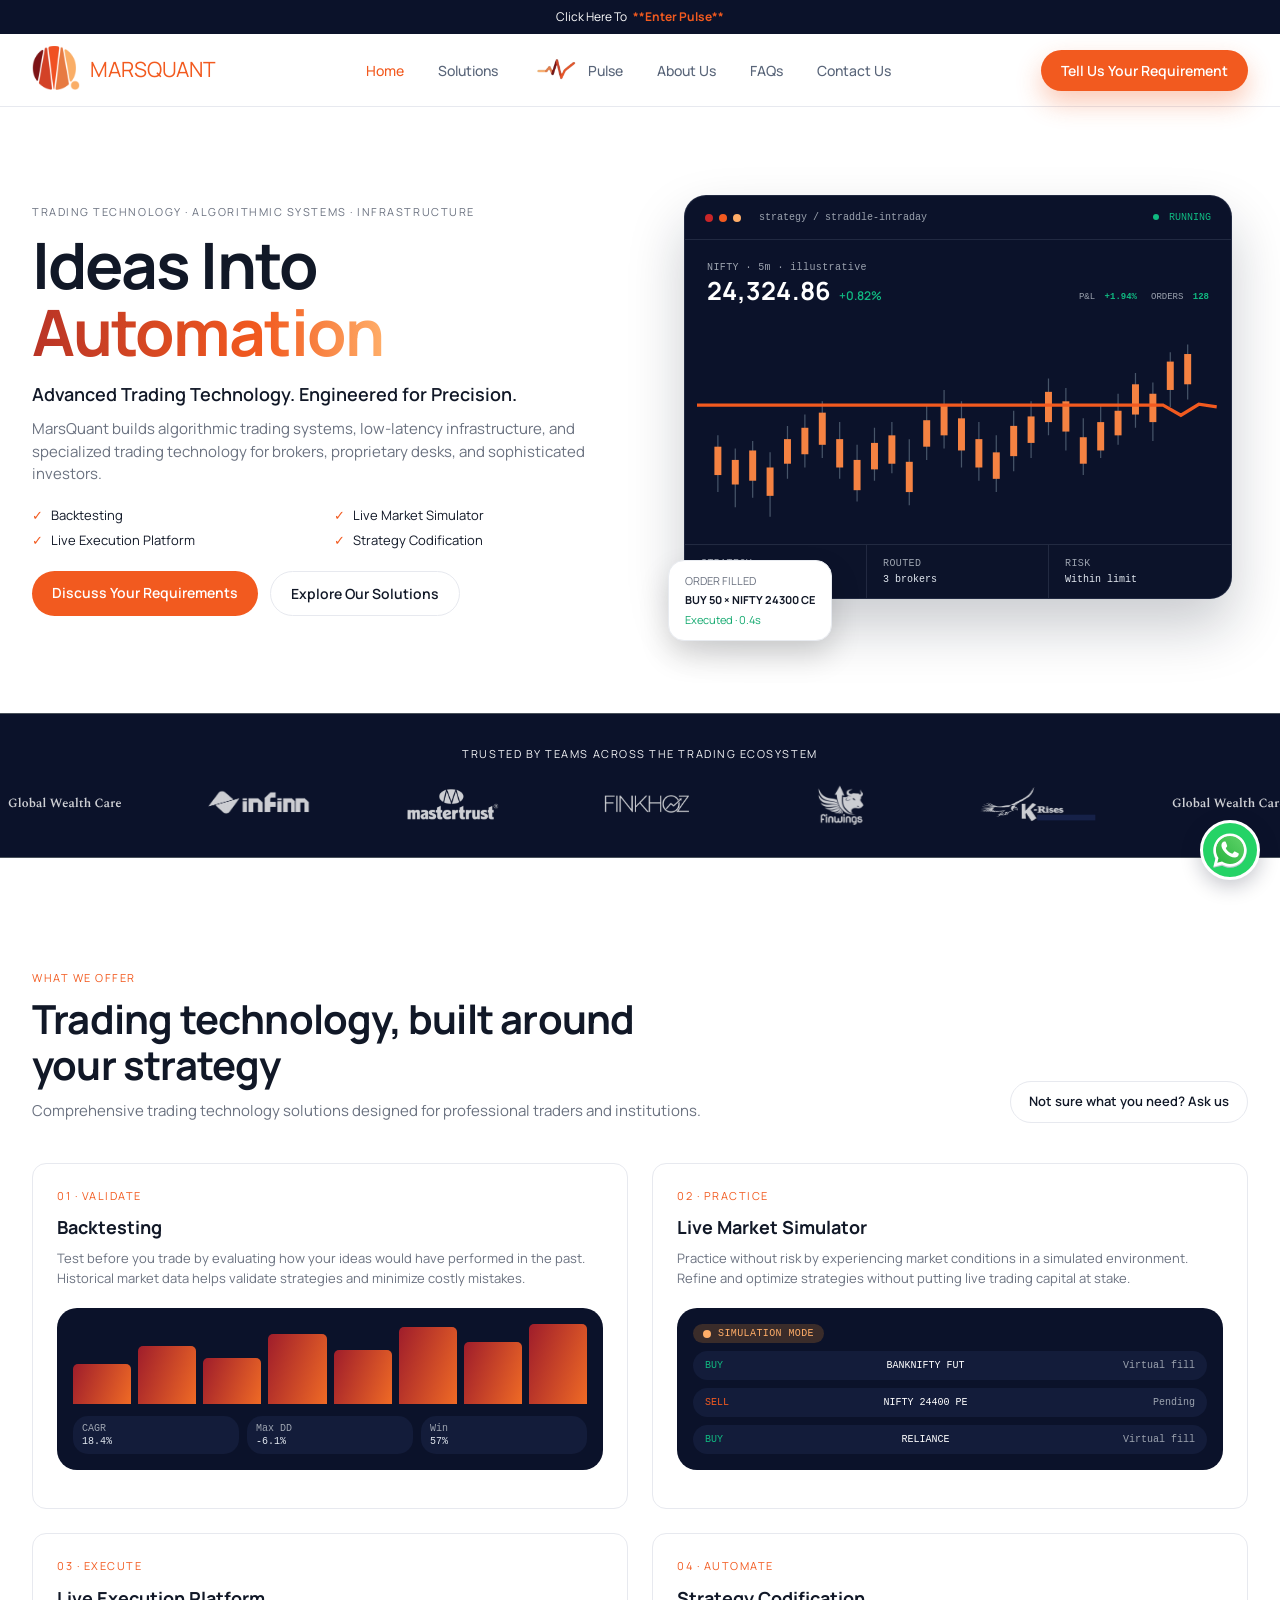
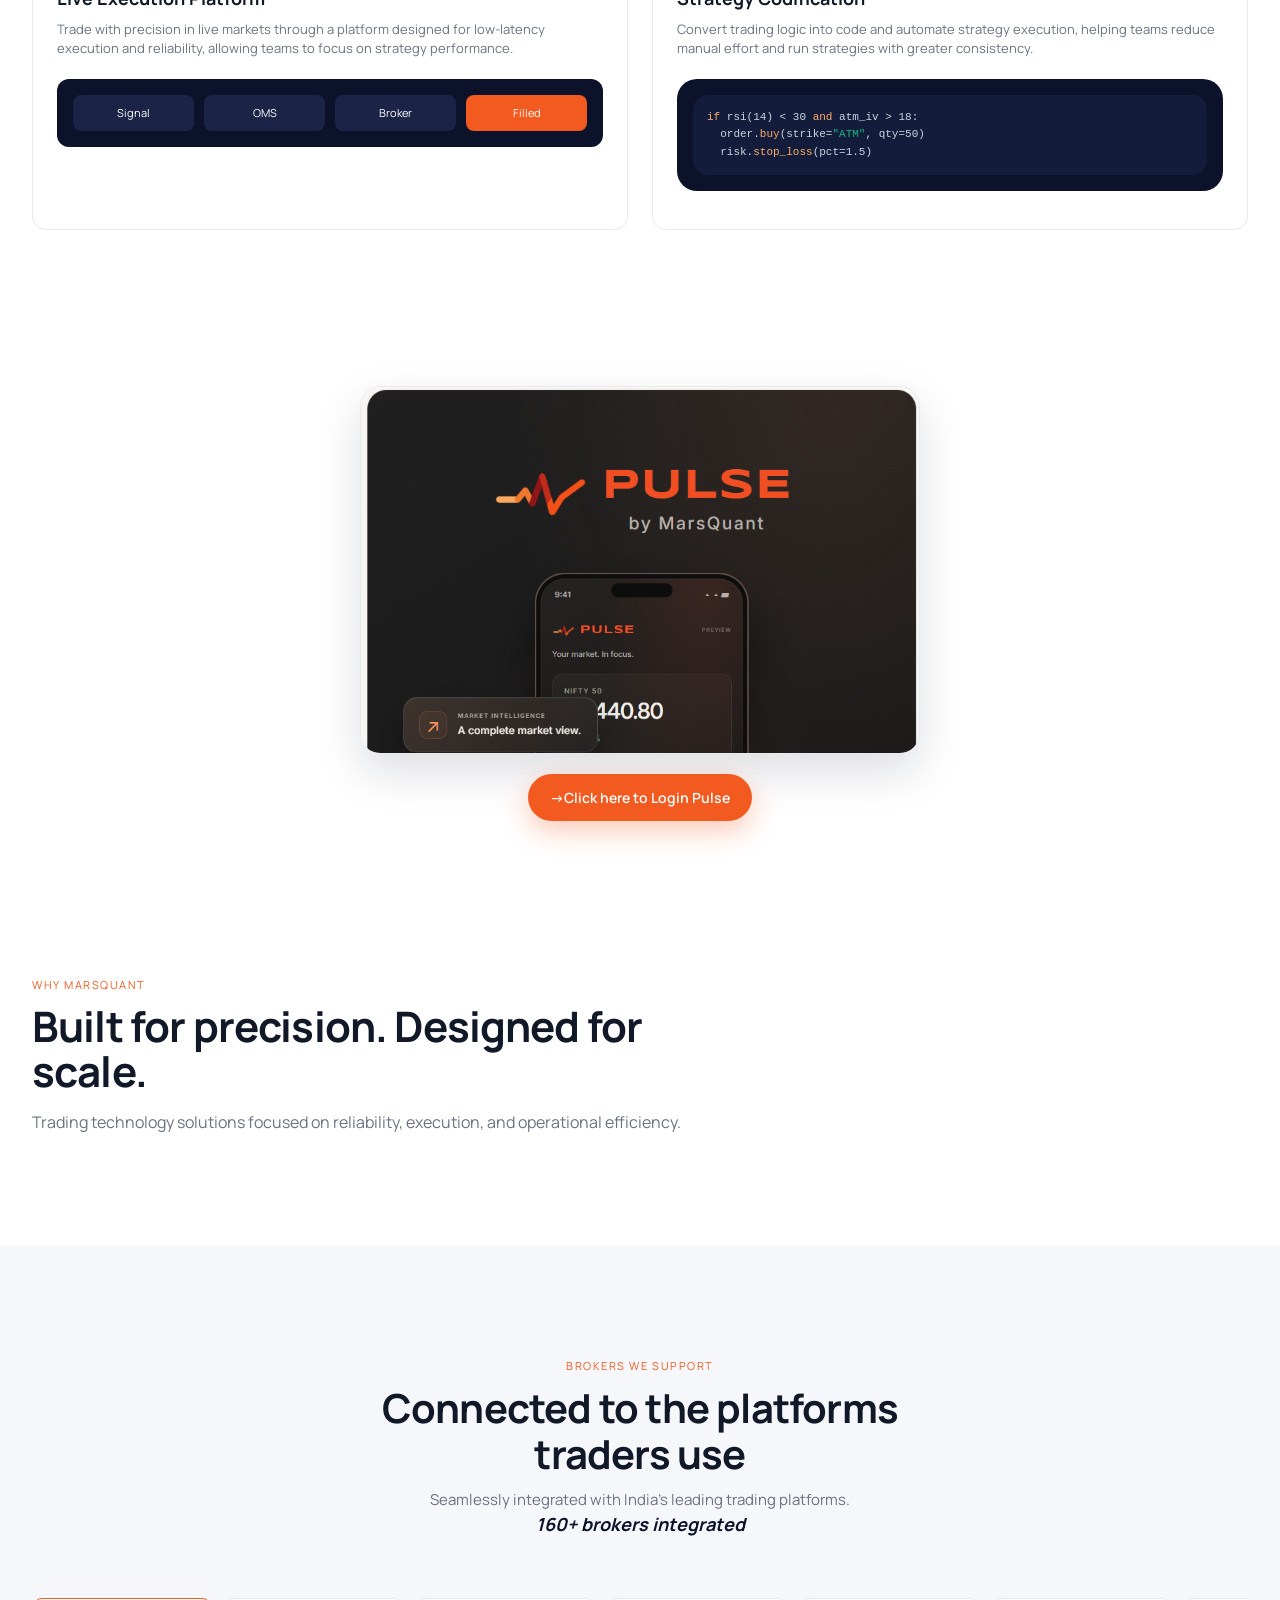
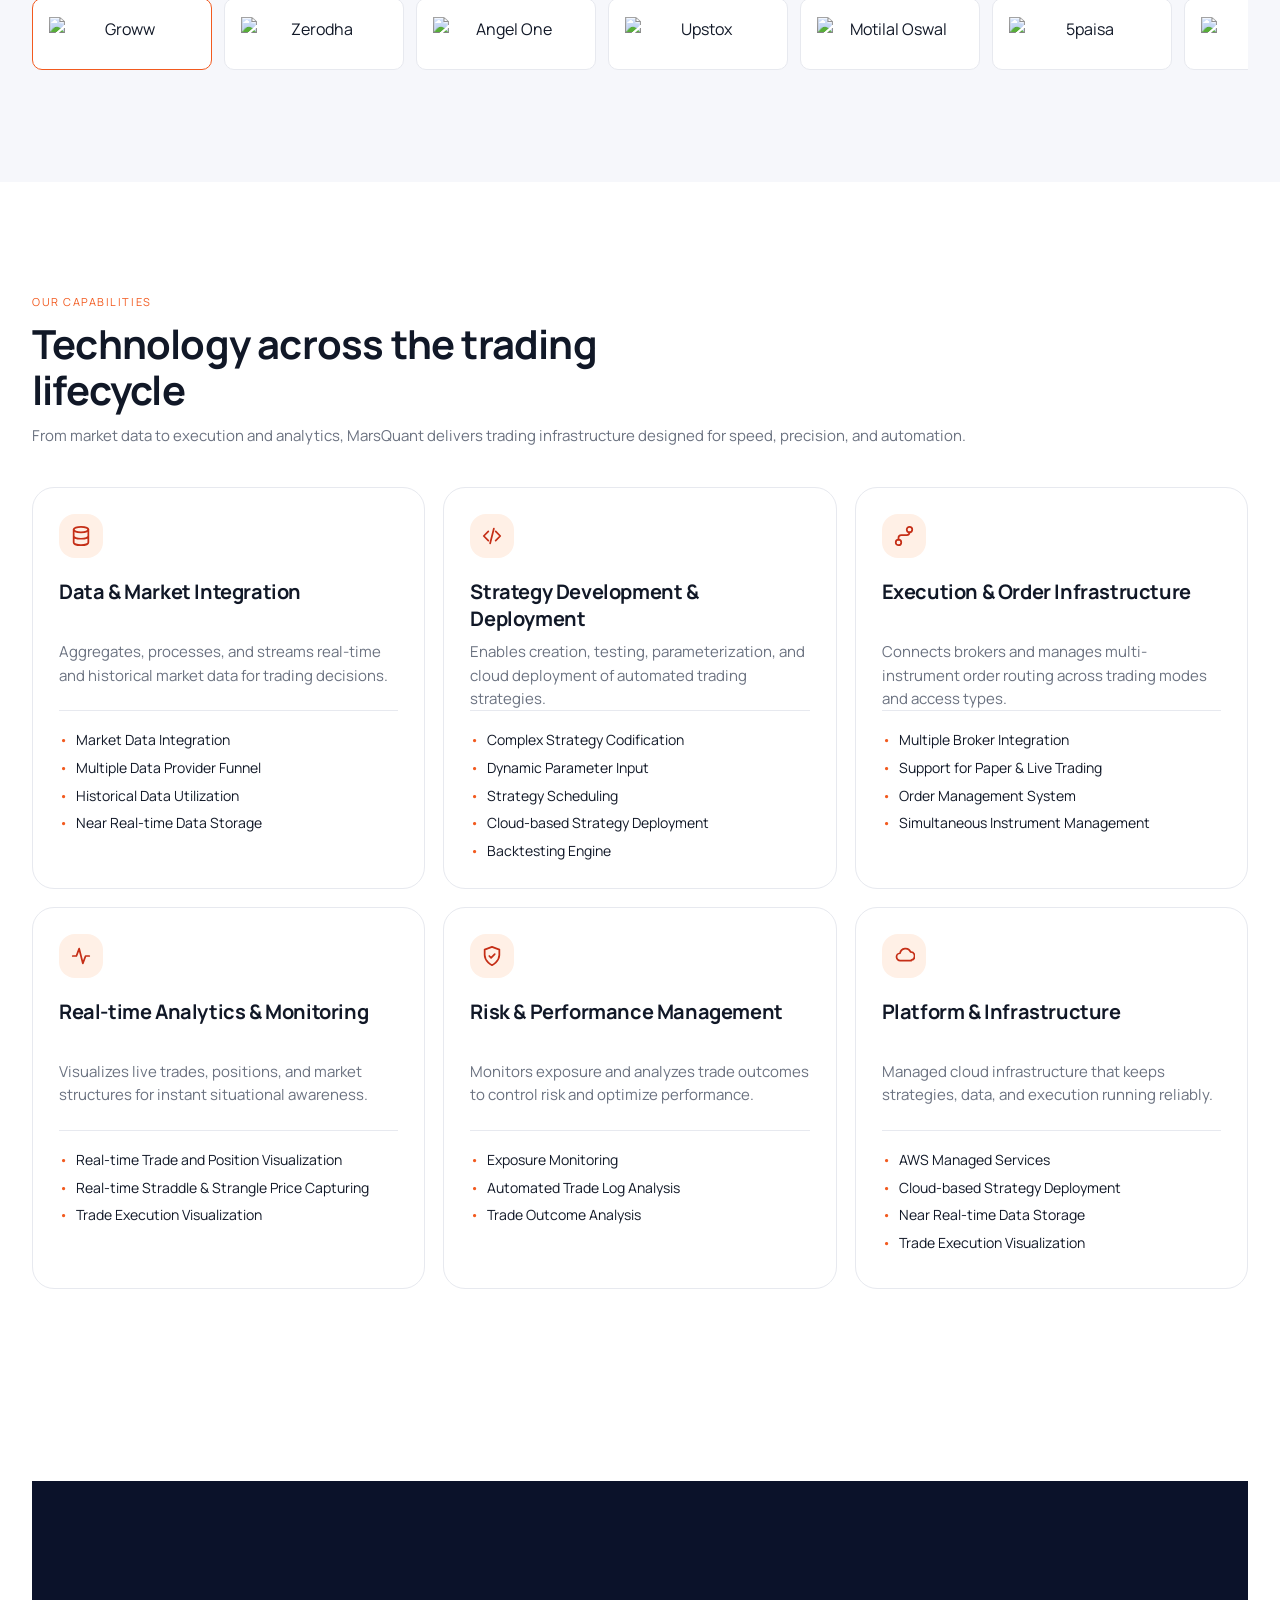
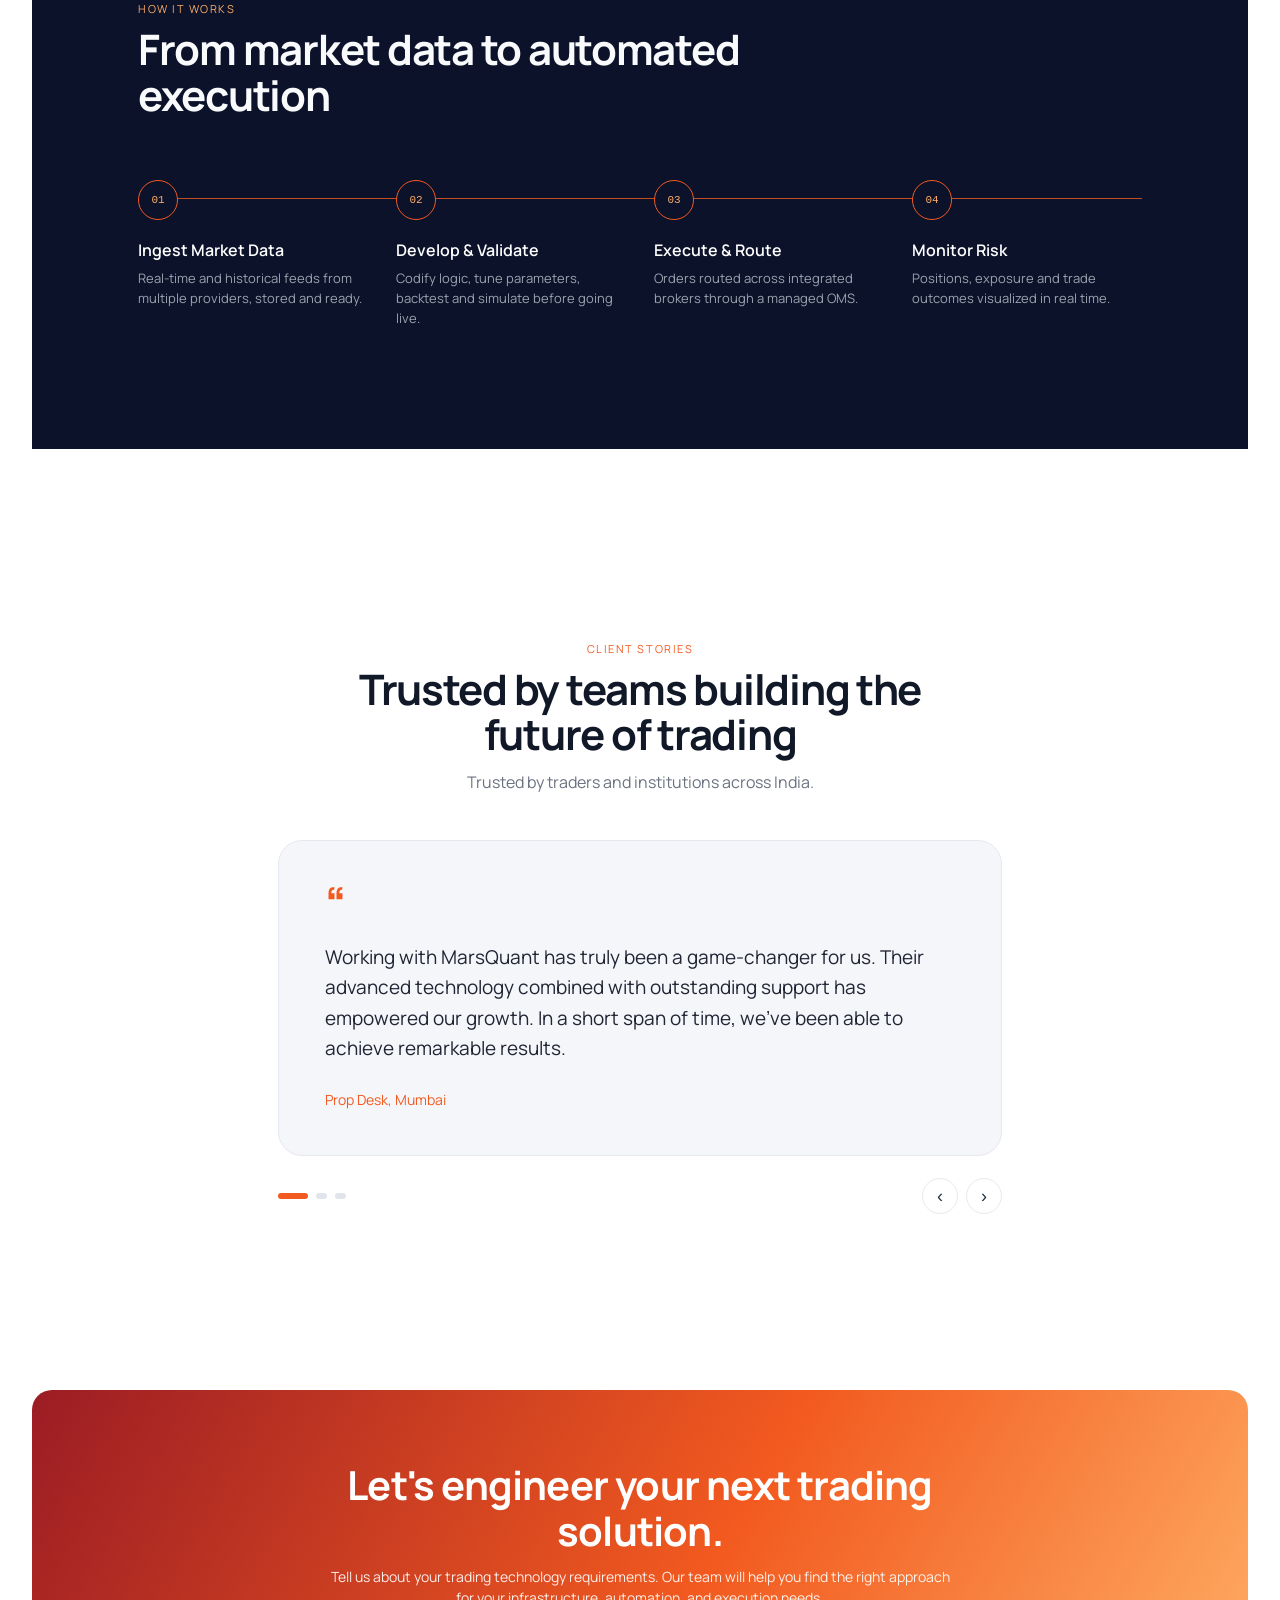
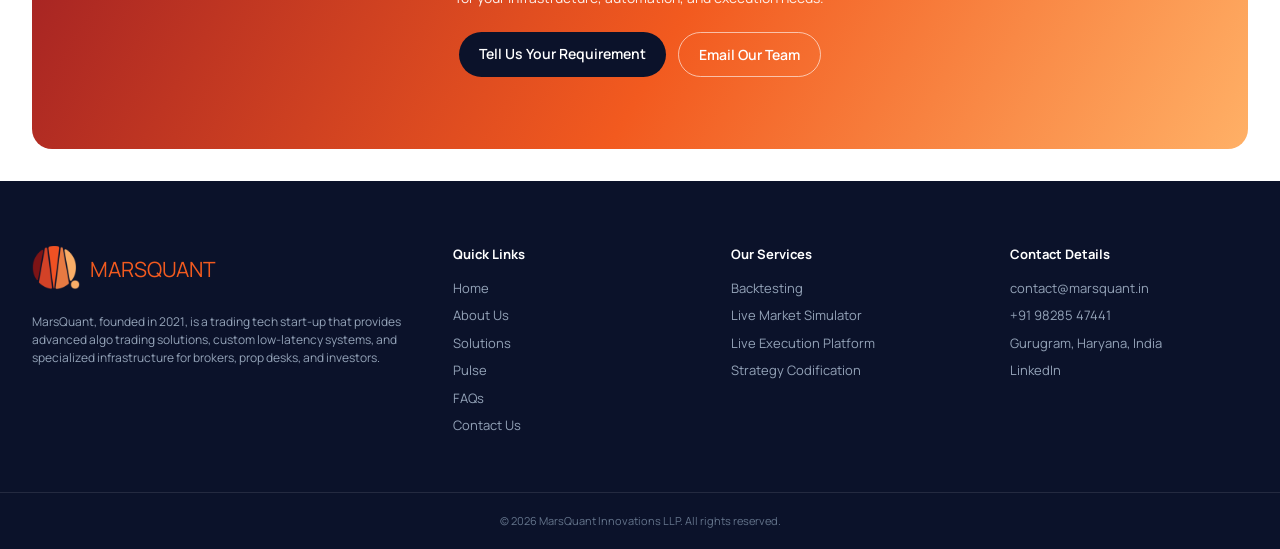
==== commit 6a28ea71: "Add alt tag to website pages" ====
--- a/index.html
+++ b/index.html
@@ -33,10 +33,10 @@
 <div class="announce">Click Here To<a href="https://pulse.marsquant.in/">**Enter Pulse**</a></div>
 <header class="header">
   <div class="wrap nav">
-    <a class="logo" href="#"><img src="Logo/MarsQuant%20Logo%201.svg" alt="">MARSQUANT</a>
+    <a class="logo" href="#"><img src="Logo/MarsQuant%20Logo%201.svg" alt="MarsQuant Logo 1" title="MarsQuant Logo 1">MARSQUANT</a>
     <button class="burger" aria-label="Menu" aria-expanded="false">&#9776;</button>
     <nav class="links" id="links">
-      <a class="active" href="#">Home</a><a href="solutions.html">Solutions</a><a class="pulse-link" href="pulse.html"><img src="Pulse%20Logo/pulse_logo1.png" alt="Pulse Logo" class="pulse-logo">Pulse</a><a href="about.html">About Us</a><a href="faq.html">FAQs</a><a href="contact.html">Contact Us</a>
+      <a class="active" href="#">Home</a><a href="solutions.html">Solutions</a><a class="pulse-link" href="pulse.html"><img src="Pulse%20Logo/pulse_logo1.png" alt="Pulse Logo" class="pulse-logo" title="Pulse Logo">Pulse</a><a href="about.html">About Us</a><a href="faq.html">FAQs</a><a href="contact.html">Contact Us</a>
     </nav>
     <a class="btn btn-o" href="contact.html" data-requirement>Tell Us Your Requirement</a>
   </div>
@@ -75,18 +75,18 @@
 
 <section class="trust"><p class="eyebrow c">Trusted by teams across the trading ecosystem</p>
   <div class="marquee"><div class="track">
-    <img src="Trusted%20By%20Logos/GWC.svg" alt="Global Wealth Care">
-    <img src="Trusted%20By%20Logos/Infinn.webp" alt="Infinn">
-    <img src="Trusted%20By%20Logos/Marster%20trust.svg" alt="Master Trust">
-    <img src="Trusted%20By%20Logos/Finkhoz.svg" alt="Finkhoz">
-    <img src="Trusted%20By%20Logos/Finwings.svg" alt="Finwings">
-    <img src="Trusted%20By%20Logos/K-rises.svg" alt="K-Rises">
-    <img src="Trusted%20By%20Logos/GWC.svg" alt="" aria-hidden="true">
-    <img src="Trusted%20By%20Logos/Infinn.webp" alt="" aria-hidden="true">
-    <img src="Trusted%20By%20Logos/Marster%20trust.svg" alt="" aria-hidden="true">
-    <img src="Trusted%20By%20Logos/Finkhoz.svg" alt="" aria-hidden="true">
-    <img src="Trusted%20By%20Logos/Finwings.svg" alt="" aria-hidden="true">
-    <img src="Trusted%20By%20Logos/K-rises.svg" alt="" aria-hidden="true">
+    <img src="Trusted%20By%20Logos/GWC.svg" alt="Global Wealth Care" title="Global Wealth Care">
+    <img src="Trusted%20By%20Logos/Infinn.webp" alt="Infinn" title="Infinn">
+    <img src="Trusted%20By%20Logos/Marster%20trust.svg" alt="Master Trust" title="Master Trust">
+    <img src="Trusted%20By%20Logos/Finkhoz.svg" alt="Finkhoz" title="Finkhoz">
+    <img src="Trusted%20By%20Logos/Finwings.svg" alt="Finwings" title="Finwings">
+    <img src="Trusted%20By%20Logos/K-rises.svg" alt="K-Rises" title="K-Rises">
+    <img src="Trusted%20By%20Logos/GWC.svg" alt="GWC" aria-hidden="true" title="GWC">
+    <img src="Trusted%20By%20Logos/Infinn.webp" alt="Infinn" aria-hidden="true" title="Infinn">
+    <img src="Trusted%20By%20Logos/Marster%20trust.svg" alt="Marster trust" aria-hidden="true" title="Marster trust">
+    <img src="Trusted%20By%20Logos/Finkhoz.svg" alt="Finkhoz" aria-hidden="true" title="Finkhoz">
+    <img src="Trusted%20By%20Logos/Finwings.svg" alt="Finwings" aria-hidden="true" title="Finwings">
+    <img src="Trusted%20By%20Logos/K-rises.svg" alt="K rises" aria-hidden="true" title="K rises">
   </div></div>
 </section>
 
@@ -104,7 +104,7 @@
 </section>
 
 <section class="wrap pulse-promo">
-  <img src="Pulse/pulse_8.png" alt="Pulse by MarsQuant product preview">
+  <img src="Pulse/pulse_8.png" alt="Pulse by MarsQuant product preview" title="Pulse by MarsQuant product preview">
   <a class="btn btn-o" href="https://pulse.marsquant.in/">->Click here to Login Pulse</a>
 </section>
 
@@ -118,38 +118,38 @@
   <p class="eyebrow o">Brokers we support</p><h2>Connected to the platforms traders use</h2><p class="muted">Seamlessly integrated with India's leading trading platforms.</p>
   <p class="muted" style="font-size:18px;font-weight:700;font-style:italic;color:#0b122a">160+ brokers integrated</p>
   <div class="marquee broker-marquee"><div class="track brokers">
-    <span class="on"><img src="Broker's%20Logo/1.%20Groww.svg" alt="Groww"></span>
-    <span><img src="Broker's%20Logo/2.%20Zerodha.svg" alt="Zerodha"></span>
-    <span><img src="Broker's%20Logo/3.%20Angelone.svg" alt="Angel One"></span>
-    <span><img src="Broker's%20Logo/4.%20Upstox.svg" alt="Upstox"></span>
-    <span><img src="Broker's%20Logo/5.%20Motilal%20Oswal.svg" alt="Motilal Oswal"></span>
-    <span><img src="Broker's%20Logo/6.%205%20paisa.svg" alt="5paisa"></span>
-    <span><img src="Broker's%20Logo/7.%20Choice.svg" alt="Choice"></span>
-    <span><img src="Broker's%20Logo/8.%20Fyers.svg" alt="Fyers"></span>
-    <span><img src="Broker's%20Logo/9.%20Alice%20blue.svg" alt="Alice Blue"></span>
-    <span><img src="Broker's%20Logo/10.%20Bahubali.svg" alt="Bahubali"></span>
-    <span><img src="Broker's%20Logo/11.%20Marwadi.svg" alt="Marwadi"></span>
-    <span><img src="Broker's%20Logo/12.%20Infinn.svg" alt="Infinn"></span>
-    <span><img src="Broker's%20Logo/13.%20Master%20trust.svg" alt="Master Trust"></span>
-    <span><img src="Broker's%20Logo/14.%20Ajmera.svg" alt="Ajmera"></span>
-    <span><img src="Broker's%20Logo/15.%20Jainam.svg" alt="Jainam"></span>
-    <span><img src="Broker's%20Logo/16.%20Arham%20shares.svg" alt="Arham Shares"></span>
-    <span aria-hidden="true"><img src="Broker's%20Logo/1.%20Groww.svg" alt=""></span>
-    <span aria-hidden="true"><img src="Broker's%20Logo/2.%20Zerodha.svg" alt=""></span>
-    <span aria-hidden="true"><img src="Broker's%20Logo/3.%20Angelone.svg" alt=""></span>
-    <span aria-hidden="true"><img src="Broker's%20Logo/4.%20Upstox.svg" alt=""></span>
-    <span aria-hidden="true"><img src="Broker's%20Logo/5.%20Motilal%20Oswal.svg" alt=""></span>
-    <span aria-hidden="true"><img src="Broker's%20Logo/6.%205%20paisa.svg" alt=""></span>
-    <span aria-hidden="true"><img src="Broker's%20Logo/7.%20Choice.svg" alt=""></span>
-    <span aria-hidden="true"><img src="Broker's%20Logo/8.%20Fyers.svg" alt=""></span>
-    <span aria-hidden="true"><img src="Broker's%20Logo/9.%20Alice%20blue.svg" alt=""></span>
-    <span aria-hidden="true"><img src="Broker's%20Logo/10.%20Bahubali.svg" alt=""></span>
-    <span aria-hidden="true"><img src="Broker's%20Logo/11.%20Marwadi.svg" alt=""></span>
-    <span aria-hidden="true"><img src="Broker's%20Logo/12.%20Infinn.svg" alt=""></span>
-    <span aria-hidden="true"><img src="Broker's%20Logo/13.%20Master%20trust.svg" alt=""></span>
-    <span aria-hidden="true"><img src="Broker's%20Logo/14.%20Ajmera.svg" alt=""></span>
-    <span aria-hidden="true"><img src="Broker's%20Logo/15.%20Jainam.svg" alt=""></span>
-    <span aria-hidden="true"><img src="Broker's%20Logo/16.%20Arham%20shares.svg" alt=""></span>
+    <span class="on"><img src="Broker&amp;#x27;s%20Logo/1.%20Groww.svg" alt="Groww" title="Groww"></span>
+    <span><img src="Broker&amp;#x27;s%20Logo/2.%20Zerodha.svg" alt="Zerodha" title="Zerodha"></span>
+    <span><img src="Broker&amp;#x27;s%20Logo/3.%20Angelone.svg" alt="Angel One" title="Angel One"></span>
+    <span><img src="Broker&amp;#x27;s%20Logo/4.%20Upstox.svg" alt="Upstox" title="Upstox"></span>
+    <span><img src="Broker&amp;#x27;s%20Logo/5.%20Motilal%20Oswal.svg" alt="Motilal Oswal" title="Motilal Oswal"></span>
+    <span><img src="Broker&amp;#x27;s%20Logo/6.%205%20paisa.svg" alt="5paisa" title="5paisa"></span>
+    <span><img src="Broker&amp;#x27;s%20Logo/7.%20Choice.svg" alt="Choice" title="Choice"></span>
+    <span><img src="Broker&amp;#x27;s%20Logo/8.%20Fyers.svg" alt="Fyers" title="Fyers"></span>
+    <span><img src="Broker&amp;#x27;s%20Logo/9.%20Alice%20blue.svg" alt="Alice Blue" title="Alice Blue"></span>
+    <span><img src="Broker&amp;#x27;s%20Logo/10.%20Bahubali.svg" alt="Bahubali" title="Bahubali"></span>
+    <span><img src="Broker&amp;#x27;s%20Logo/11.%20Marwadi.svg" alt="Marwadi" title="Marwadi"></span>
+    <span><img src="Broker&amp;#x27;s%20Logo/12.%20Infinn.svg" alt="Infinn" title="Infinn"></span>
+    <span><img src="Broker&amp;#x27;s%20Logo/13.%20Master%20trust.svg" alt="Master Trust" title="Master Trust"></span>
+    <span><img src="Broker&amp;#x27;s%20Logo/14.%20Ajmera.svg" alt="Ajmera" title="Ajmera"></span>
+    <span><img src="Broker&amp;#x27;s%20Logo/15.%20Jainam.svg" alt="Jainam" title="Jainam"></span>
+    <span><img src="Broker&amp;#x27;s%20Logo/16.%20Arham%20shares.svg" alt="Arham Shares" title="Arham Shares"></span>
+    <span aria-hidden="true"><img src="Broker&amp;#x27;s%20Logo/1.%20Groww.svg" alt="1. Groww" title="1. Groww"></span>
+    <span aria-hidden="true"><img src="Broker&amp;#x27;s%20Logo/2.%20Zerodha.svg" alt="2. Zerodha" title="2. Zerodha"></span>
+    <span aria-hidden="true"><img src="Broker&amp;#x27;s%20Logo/3.%20Angelone.svg" alt="3. Angelone" title="3. Angelone"></span>
+    <span aria-hidden="true"><img src="Broker&amp;#x27;s%20Logo/4.%20Upstox.svg" alt="4. Upstox" title="4. Upstox"></span>
+    <span aria-hidden="true"><img src="Broker&amp;#x27;s%20Logo/5.%20Motilal%20Oswal.svg" alt="5. Motilal Oswal" title="5. Motilal Oswal"></span>
+    <span aria-hidden="true"><img src="Broker&amp;#x27;s%20Logo/6.%205%20paisa.svg" alt="6. 5 paisa" title="6. 5 paisa"></span>
+    <span aria-hidden="true"><img src="Broker&amp;#x27;s%20Logo/7.%20Choice.svg" alt="7. Choice" title="7. Choice"></span>
+    <span aria-hidden="true"><img src="Broker&amp;#x27;s%20Logo/8.%20Fyers.svg" alt="8. Fyers" title="8. Fyers"></span>
+    <span aria-hidden="true"><img src="Broker&amp;#x27;s%20Logo/9.%20Alice%20blue.svg" alt="9. Alice blue" title="9. Alice blue"></span>
+    <span aria-hidden="true"><img src="Broker&amp;#x27;s%20Logo/10.%20Bahubali.svg" alt="10. Bahubali" title="10. Bahubali"></span>
+    <span aria-hidden="true"><img src="Broker&amp;#x27;s%20Logo/11.%20Marwadi.svg" alt="11. Marwadi" title="11. Marwadi"></span>
+    <span aria-hidden="true"><img src="Broker&amp;#x27;s%20Logo/12.%20Infinn.svg" alt="12. Infinn" title="12. Infinn"></span>
+    <span aria-hidden="true"><img src="Broker&amp;#x27;s%20Logo/13.%20Master%20trust.svg" alt="13. Master trust" title="13. Master trust"></span>
+    <span aria-hidden="true"><img src="Broker&amp;#x27;s%20Logo/14.%20Ajmera.svg" alt="14. Ajmera" title="14. Ajmera"></span>
+    <span aria-hidden="true"><img src="Broker&amp;#x27;s%20Logo/15.%20Jainam.svg" alt="15. Jainam" title="15. Jainam"></span>
+    <span aria-hidden="true"><img src="Broker&amp;#x27;s%20Logo/16.%20Arham%20shares.svg" alt="16. Arham shares" title="16. Arham shares"></span>
   </div></div>
 </div></section>
 
@@ -195,7 +195,7 @@
 
 <footer class="footer" id="footer">
   <div class="wrap fgrid">
-    <div><a class="logo" href="#"><img src="Logo/MarsQuant%20Logo%201.svg" alt="">MARSQUANT</a><p>MarsQuant, founded in 2021, is a trading tech start-up that provides advanced algo trading solutions, custom low-latency systems, and specialized infrastructure for brokers, prop desks, and investors.</p></div>
+    <div><a class="logo" href="#"><img src="Logo/MarsQuant%20Logo%201.svg" alt="MarsQuant Logo 1" title="MarsQuant Logo 1">MARSQUANT</a><p>MarsQuant, founded in 2021, is a trading tech start-up that provides advanced algo trading solutions, custom low-latency systems, and specialized infrastructure for brokers, prop desks, and investors.</p></div>
     <div><h4>Quick Links</h4><a href="#">Home</a><a href="about.html">About Us</a><a href="solutions.html">Solutions</a><a href="pulse.html">Pulse</a><a href="faq.html">FAQs</a><a href="contact.html">Contact Us</a></div>
     <div><h4>Our Services</h4><a href="#offer">Backtesting</a><a href="#offer">Live Market Simulator</a><a href="#offer">Live Execution Platform</a><a href="#offer">Strategy Codification</a></div>
     <div><h4>Contact Details</h4><a href="mailto:contact@marsquant.in">contact@marsquant.in</a><a href="tel:+919828547441">+91 98285 47441</a><span>Gurugram, Haryana, India</span><a href="https://www.linkedin.com/company/marsquant/">LinkedIn</a></div>
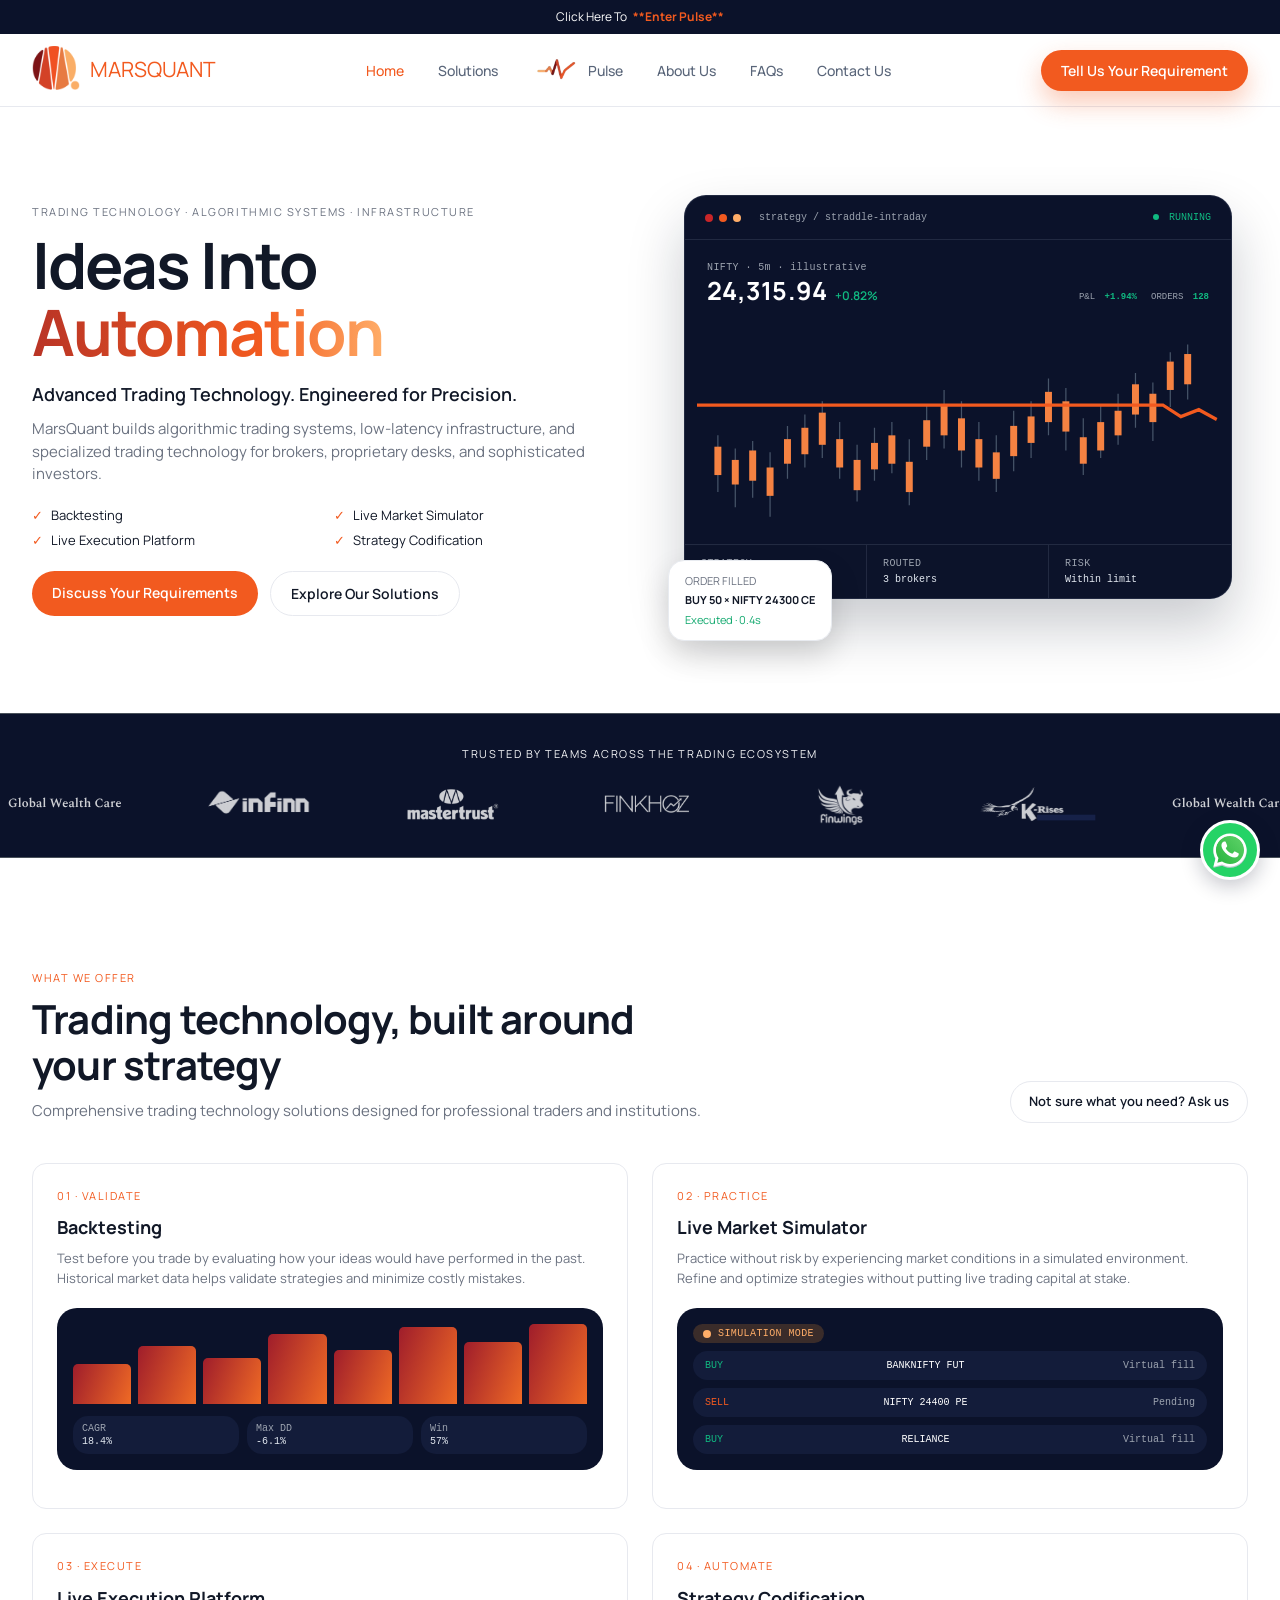
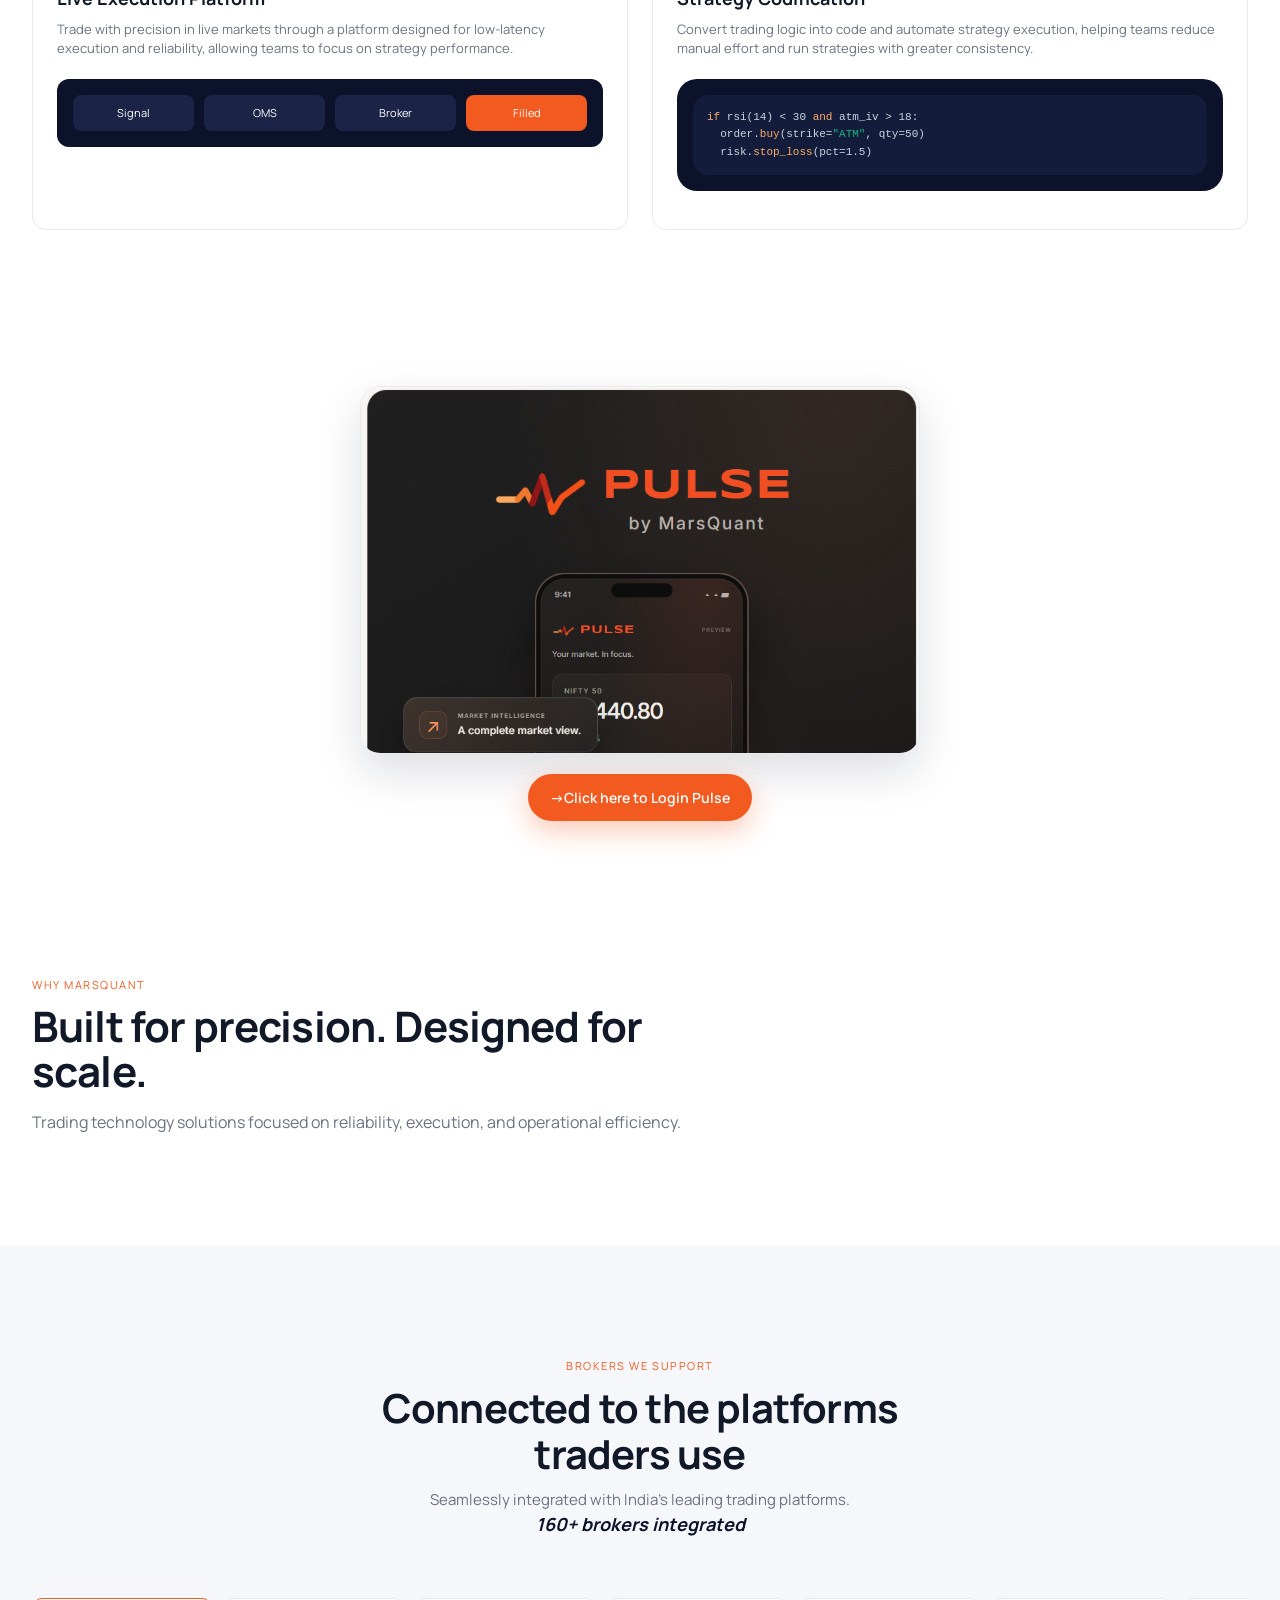
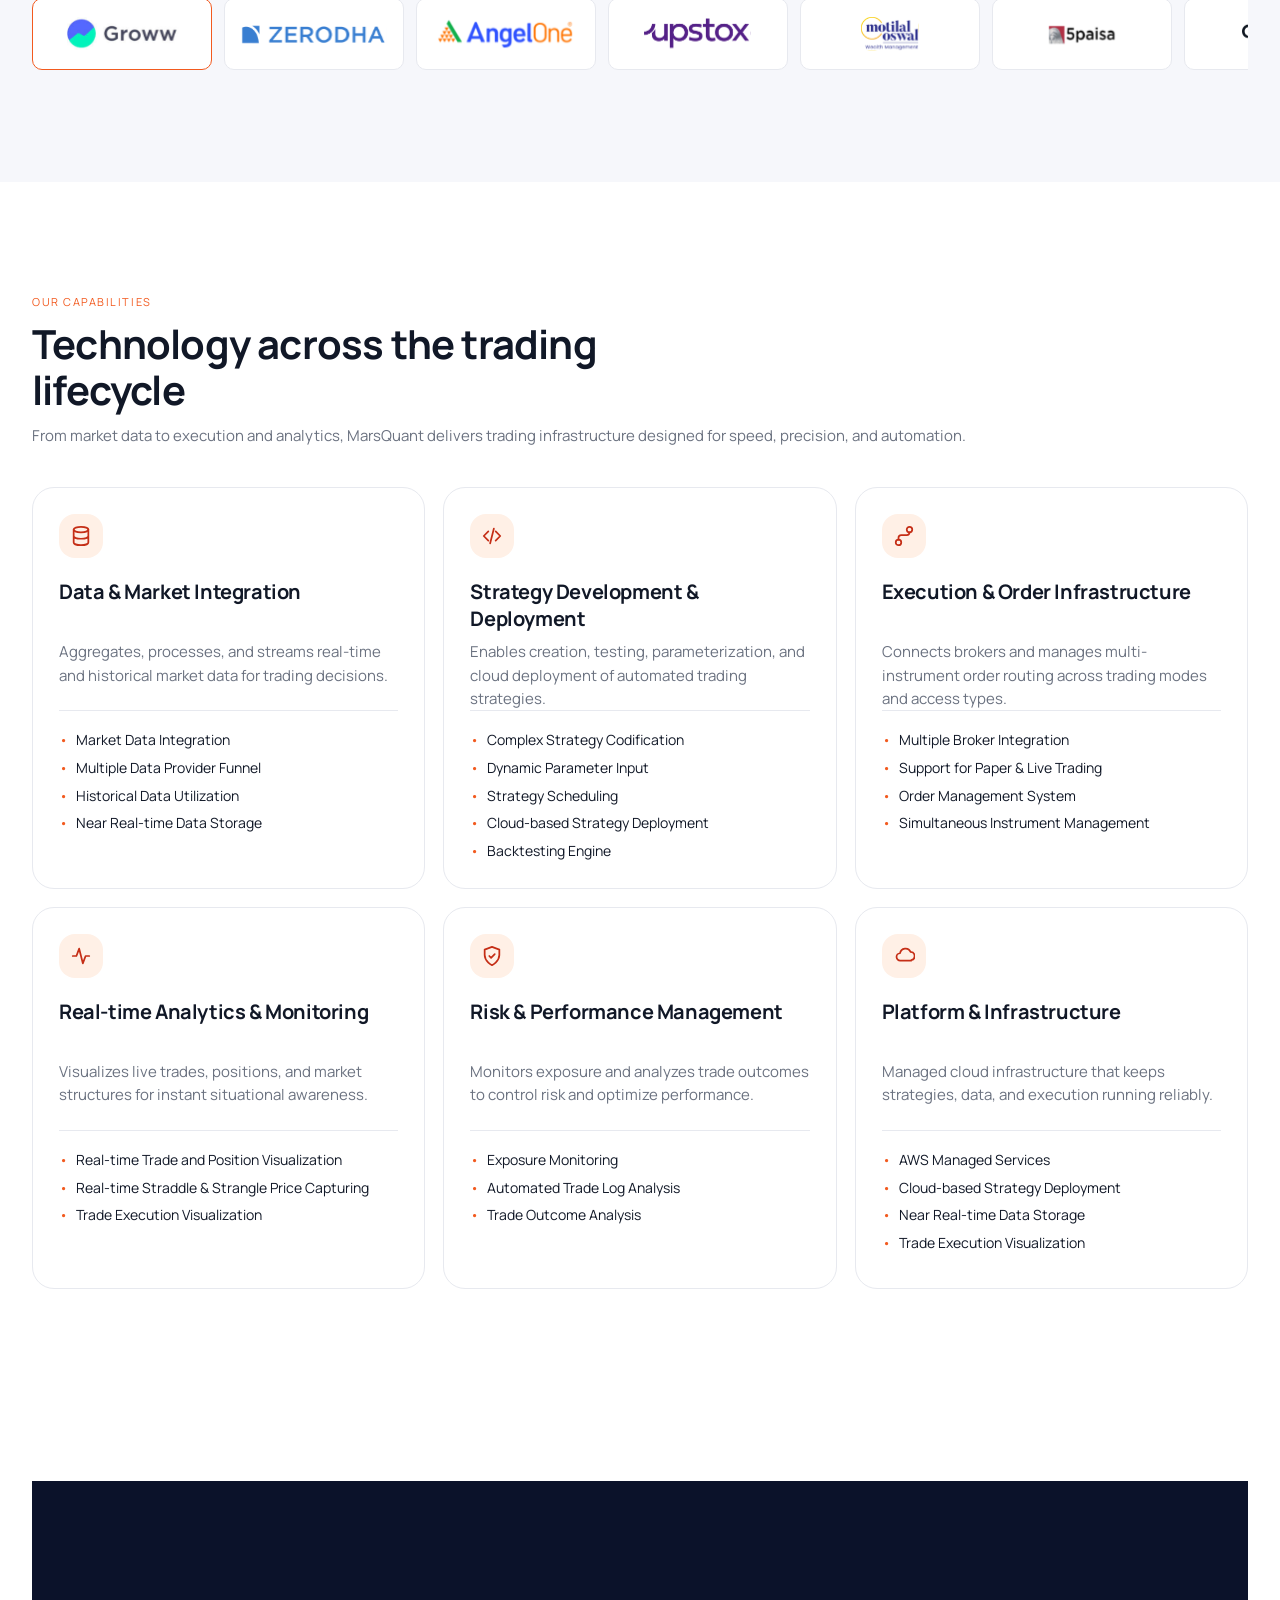
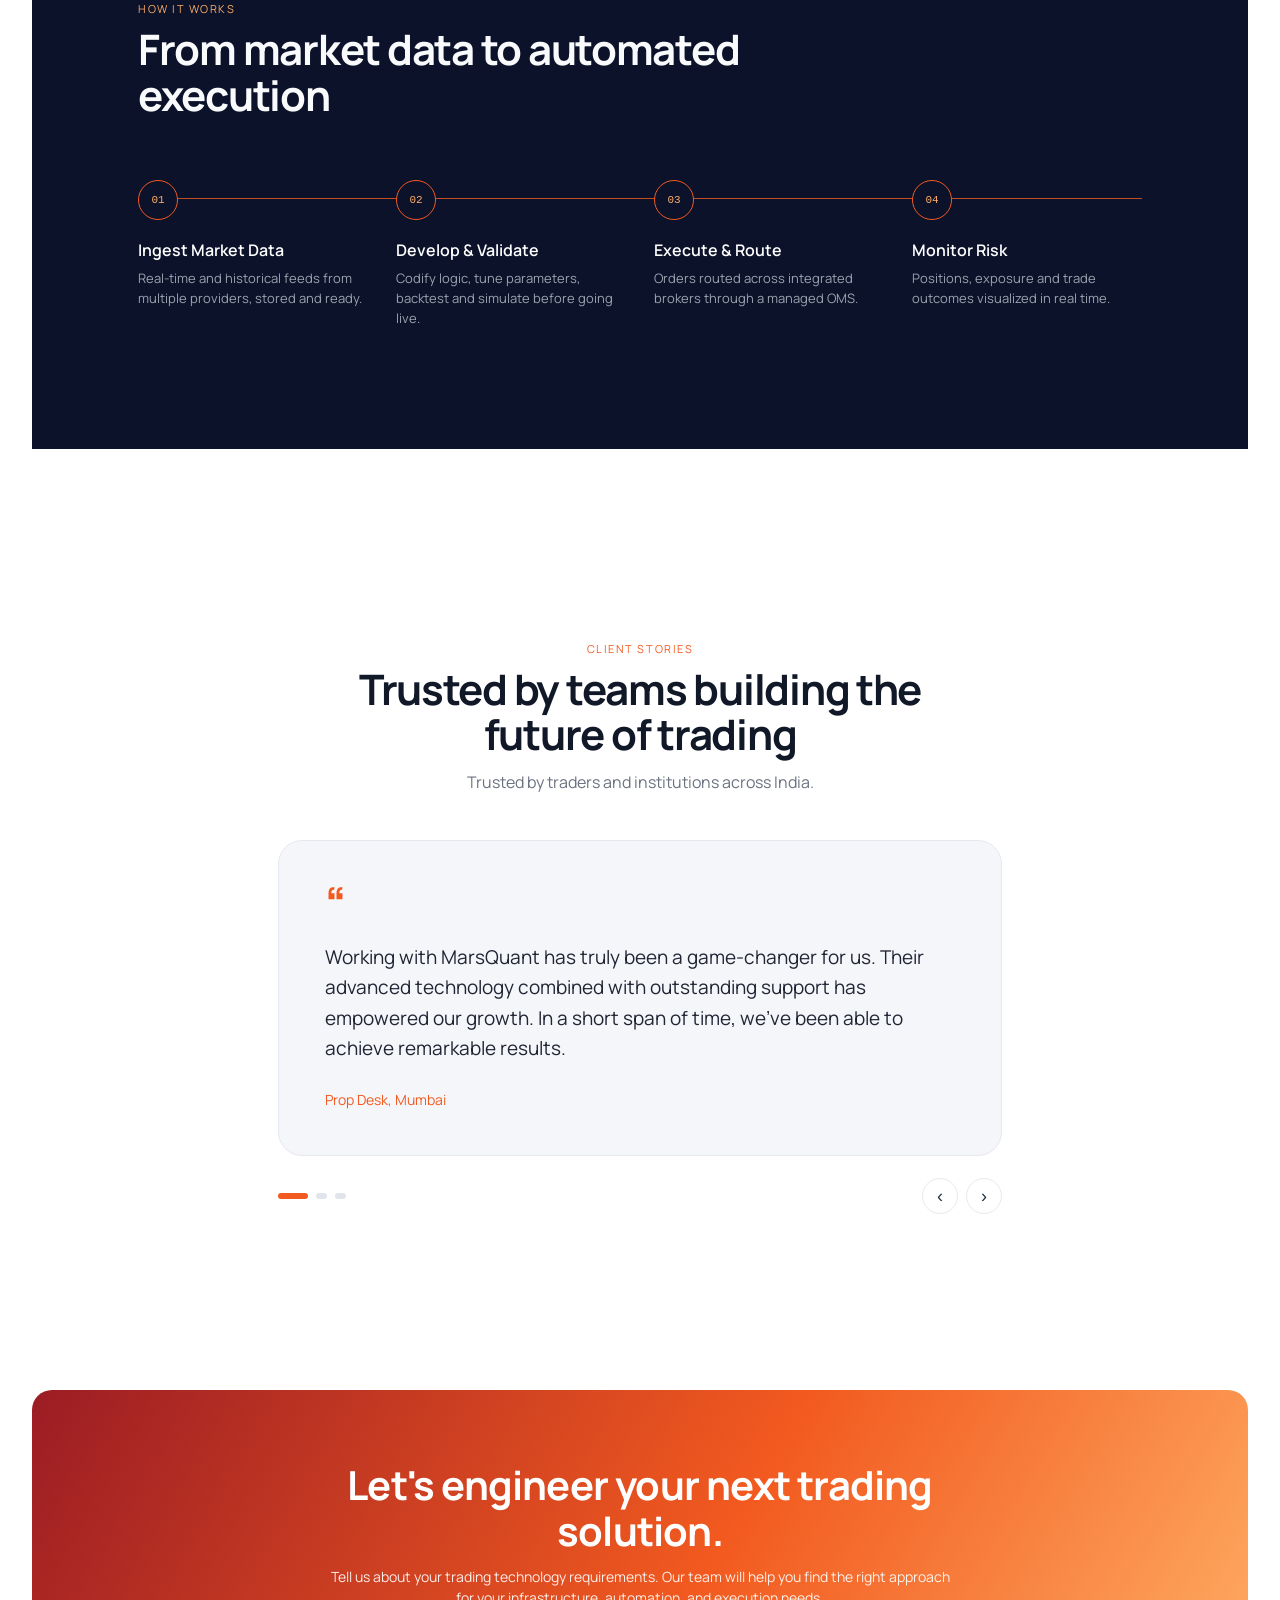
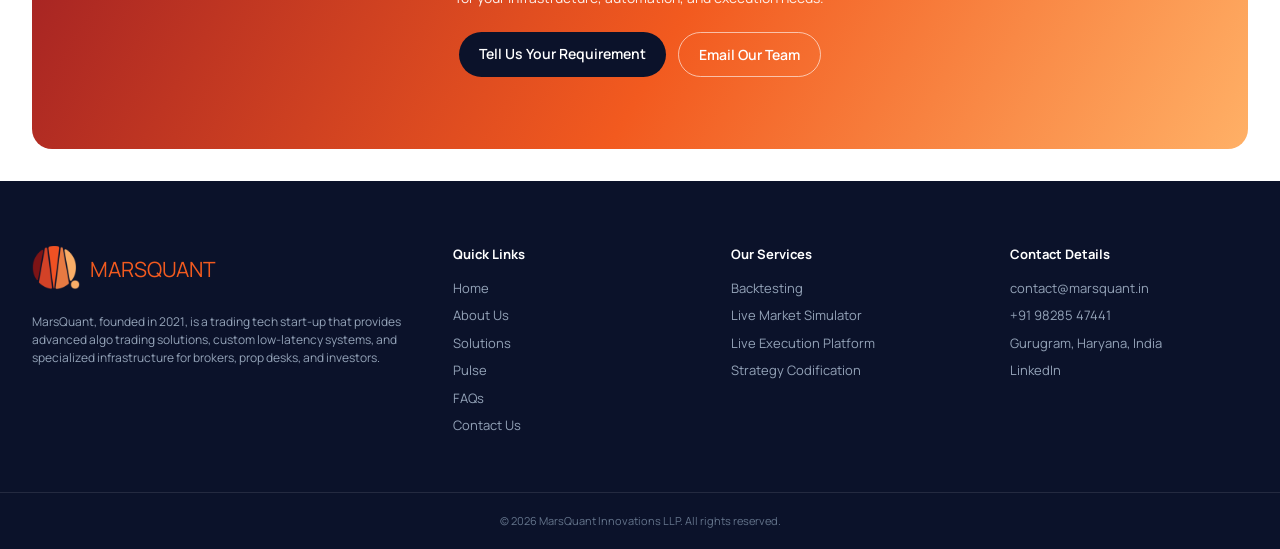
==== commit 230ad8b3: "Fix broker logo image paths" ====
--- a/index.html
+++ b/index.html
@@ -118,38 +118,38 @@
   <p class="eyebrow o">Brokers we support</p><h2>Connected to the platforms traders use</h2><p class="muted">Seamlessly integrated with India's leading trading platforms.</p>
   <p class="muted" style="font-size:18px;font-weight:700;font-style:italic;color:#0b122a">160+ brokers integrated</p>
   <div class="marquee broker-marquee"><div class="track brokers">
-    <span class="on"><img src="Broker&amp;#x27;s%20Logo/1.%20Groww.svg" alt="Groww" title="Groww"></span>
-    <span><img src="Broker&amp;#x27;s%20Logo/2.%20Zerodha.svg" alt="Zerodha" title="Zerodha"></span>
-    <span><img src="Broker&amp;#x27;s%20Logo/3.%20Angelone.svg" alt="Angel One" title="Angel One"></span>
-    <span><img src="Broker&amp;#x27;s%20Logo/4.%20Upstox.svg" alt="Upstox" title="Upstox"></span>
-    <span><img src="Broker&amp;#x27;s%20Logo/5.%20Motilal%20Oswal.svg" alt="Motilal Oswal" title="Motilal Oswal"></span>
-    <span><img src="Broker&amp;#x27;s%20Logo/6.%205%20paisa.svg" alt="5paisa" title="5paisa"></span>
-    <span><img src="Broker&amp;#x27;s%20Logo/7.%20Choice.svg" alt="Choice" title="Choice"></span>
-    <span><img src="Broker&amp;#x27;s%20Logo/8.%20Fyers.svg" alt="Fyers" title="Fyers"></span>
-    <span><img src="Broker&amp;#x27;s%20Logo/9.%20Alice%20blue.svg" alt="Alice Blue" title="Alice Blue"></span>
-    <span><img src="Broker&amp;#x27;s%20Logo/10.%20Bahubali.svg" alt="Bahubali" title="Bahubali"></span>
-    <span><img src="Broker&amp;#x27;s%20Logo/11.%20Marwadi.svg" alt="Marwadi" title="Marwadi"></span>
-    <span><img src="Broker&amp;#x27;s%20Logo/12.%20Infinn.svg" alt="Infinn" title="Infinn"></span>
-    <span><img src="Broker&amp;#x27;s%20Logo/13.%20Master%20trust.svg" alt="Master Trust" title="Master Trust"></span>
-    <span><img src="Broker&amp;#x27;s%20Logo/14.%20Ajmera.svg" alt="Ajmera" title="Ajmera"></span>
-    <span><img src="Broker&amp;#x27;s%20Logo/15.%20Jainam.svg" alt="Jainam" title="Jainam"></span>
-    <span><img src="Broker&amp;#x27;s%20Logo/16.%20Arham%20shares.svg" alt="Arham Shares" title="Arham Shares"></span>
-    <span aria-hidden="true"><img src="Broker&amp;#x27;s%20Logo/1.%20Groww.svg" alt="1. Groww" title="1. Groww"></span>
-    <span aria-hidden="true"><img src="Broker&amp;#x27;s%20Logo/2.%20Zerodha.svg" alt="2. Zerodha" title="2. Zerodha"></span>
-    <span aria-hidden="true"><img src="Broker&amp;#x27;s%20Logo/3.%20Angelone.svg" alt="3. Angelone" title="3. Angelone"></span>
-    <span aria-hidden="true"><img src="Broker&amp;#x27;s%20Logo/4.%20Upstox.svg" alt="4. Upstox" title="4. Upstox"></span>
-    <span aria-hidden="true"><img src="Broker&amp;#x27;s%20Logo/5.%20Motilal%20Oswal.svg" alt="5. Motilal Oswal" title="5. Motilal Oswal"></span>
-    <span aria-hidden="true"><img src="Broker&amp;#x27;s%20Logo/6.%205%20paisa.svg" alt="6. 5 paisa" title="6. 5 paisa"></span>
-    <span aria-hidden="true"><img src="Broker&amp;#x27;s%20Logo/7.%20Choice.svg" alt="7. Choice" title="7. Choice"></span>
-    <span aria-hidden="true"><img src="Broker&amp;#x27;s%20Logo/8.%20Fyers.svg" alt="8. Fyers" title="8. Fyers"></span>
-    <span aria-hidden="true"><img src="Broker&amp;#x27;s%20Logo/9.%20Alice%20blue.svg" alt="9. Alice blue" title="9. Alice blue"></span>
-    <span aria-hidden="true"><img src="Broker&amp;#x27;s%20Logo/10.%20Bahubali.svg" alt="10. Bahubali" title="10. Bahubali"></span>
-    <span aria-hidden="true"><img src="Broker&amp;#x27;s%20Logo/11.%20Marwadi.svg" alt="11. Marwadi" title="11. Marwadi"></span>
-    <span aria-hidden="true"><img src="Broker&amp;#x27;s%20Logo/12.%20Infinn.svg" alt="12. Infinn" title="12. Infinn"></span>
-    <span aria-hidden="true"><img src="Broker&amp;#x27;s%20Logo/13.%20Master%20trust.svg" alt="13. Master trust" title="13. Master trust"></span>
-    <span aria-hidden="true"><img src="Broker&amp;#x27;s%20Logo/14.%20Ajmera.svg" alt="14. Ajmera" title="14. Ajmera"></span>
-    <span aria-hidden="true"><img src="Broker&amp;#x27;s%20Logo/15.%20Jainam.svg" alt="15. Jainam" title="15. Jainam"></span>
-    <span aria-hidden="true"><img src="Broker&amp;#x27;s%20Logo/16.%20Arham%20shares.svg" alt="16. Arham shares" title="16. Arham shares"></span>
+    <span class="on"><img src="Broker%27s%20Logo/1.%20Groww.svg" alt="Groww" title="Groww"></span>
+    <span><img src="Broker%27s%20Logo/2.%20Zerodha.svg" alt="Zerodha" title="Zerodha"></span>
+    <span><img src="Broker%27s%20Logo/3.%20Angelone.svg" alt="Angel One" title="Angel One"></span>
+    <span><img src="Broker%27s%20Logo/4.%20Upstox.svg" alt="Upstox" title="Upstox"></span>
+    <span><img src="Broker%27s%20Logo/5.%20Motilal%20Oswal.svg" alt="Motilal Oswal" title="Motilal Oswal"></span>
+    <span><img src="Broker%27s%20Logo/6.%205%20paisa.svg" alt="5paisa" title="5paisa"></span>
+    <span><img src="Broker%27s%20Logo/7.%20Choice.svg" alt="Choice" title="Choice"></span>
+    <span><img src="Broker%27s%20Logo/8.%20Fyers.svg" alt="Fyers" title="Fyers"></span>
+    <span><img src="Broker%27s%20Logo/9.%20Alice%20blue.svg" alt="Alice Blue" title="Alice Blue"></span>
+    <span><img src="Broker%27s%20Logo/10.%20Bahubali.svg" alt="Bahubali" title="Bahubali"></span>
+    <span><img src="Broker%27s%20Logo/11.%20Marwadi.svg" alt="Marwadi" title="Marwadi"></span>
+    <span><img src="Broker%27s%20Logo/12.%20Infinn.svg" alt="Infinn" title="Infinn"></span>
+    <span><img src="Broker%27s%20Logo/13.%20Master%20trust.svg" alt="Master Trust" title="Master Trust"></span>
+    <span><img src="Broker%27s%20Logo/14.%20Ajmera.svg" alt="Ajmera" title="Ajmera"></span>
+    <span><img src="Broker%27s%20Logo/15.%20Jainam.svg" alt="Jainam" title="Jainam"></span>
+    <span><img src="Broker%27s%20Logo/16.%20Arham%20shares.svg" alt="Arham Shares" title="Arham Shares"></span>
+    <span aria-hidden="true"><img src="Broker%27s%20Logo/1.%20Groww.svg" alt="1. Groww" title="1. Groww"></span>
+    <span aria-hidden="true"><img src="Broker%27s%20Logo/2.%20Zerodha.svg" alt="2. Zerodha" title="2. Zerodha"></span>
+    <span aria-hidden="true"><img src="Broker%27s%20Logo/3.%20Angelone.svg" alt="3. Angelone" title="3. Angelone"></span>
+    <span aria-hidden="true"><img src="Broker%27s%20Logo/4.%20Upstox.svg" alt="4. Upstox" title="4. Upstox"></span>
+    <span aria-hidden="true"><img src="Broker%27s%20Logo/5.%20Motilal%20Oswal.svg" alt="5. Motilal Oswal" title="5. Motilal Oswal"></span>
+    <span aria-hidden="true"><img src="Broker%27s%20Logo/6.%205%20paisa.svg" alt="6. 5 paisa" title="6. 5 paisa"></span>
+    <span aria-hidden="true"><img src="Broker%27s%20Logo/7.%20Choice.svg" alt="7. Choice" title="7. Choice"></span>
+    <span aria-hidden="true"><img src="Broker%27s%20Logo/8.%20Fyers.svg" alt="8. Fyers" title="8. Fyers"></span>
+    <span aria-hidden="true"><img src="Broker%27s%20Logo/9.%20Alice%20blue.svg" alt="9. Alice blue" title="9. Alice blue"></span>
+    <span aria-hidden="true"><img src="Broker%27s%20Logo/10.%20Bahubali.svg" alt="10. Bahubali" title="10. Bahubali"></span>
+    <span aria-hidden="true"><img src="Broker%27s%20Logo/11.%20Marwadi.svg" alt="11. Marwadi" title="11. Marwadi"></span>
+    <span aria-hidden="true"><img src="Broker%27s%20Logo/12.%20Infinn.svg" alt="12. Infinn" title="12. Infinn"></span>
+    <span aria-hidden="true"><img src="Broker%27s%20Logo/13.%20Master%20trust.svg" alt="13. Master trust" title="13. Master trust"></span>
+    <span aria-hidden="true"><img src="Broker%27s%20Logo/14.%20Ajmera.svg" alt="14. Ajmera" title="14. Ajmera"></span>
+    <span aria-hidden="true"><img src="Broker%27s%20Logo/15.%20Jainam.svg" alt="15. Jainam" title="15. Jainam"></span>
+    <span aria-hidden="true"><img src="Broker%27s%20Logo/16.%20Arham%20shares.svg" alt="16. Arham shares" title="16. Arham shares"></span>
   </div></div>
 </div></section>
 
